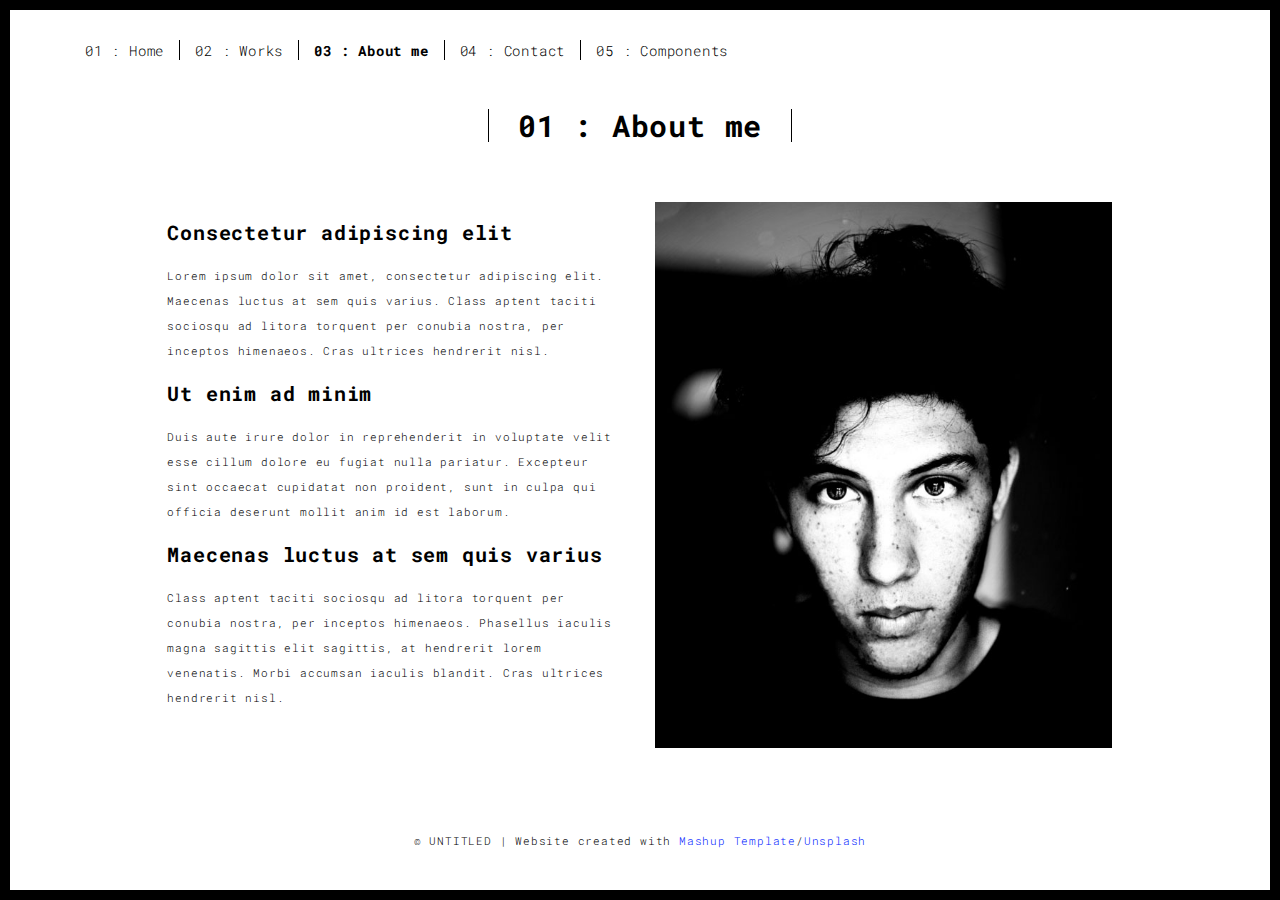
==== about.html @ d4dda50a "Add files via upload" ====
<!DOCTYPE html>
<html lang="en">

<head>
  <meta charset="UTF-8">
  <meta content="IE=edge" http-equiv="X-UA-Compatible">
  <meta content="width=device-width,initial-scale=1" name="viewport">
  <meta content="description" name="description">
  <meta name="google" content="notranslate" />
  <meta content="Mashup templates have been developped by Orson.io team" name="author">

  <!-- Disable tap highlight on IE -->
  <meta name="msapplication-tap-highlight" content="no">
  
  <link rel="apple-touch-icon" sizes="180x180" href="./assets/apple-icon-180x180.png">
  <link href="./assets/favicon.ico" rel="icon">

  <title>Title page</title>  

<link href="./main.3f6952e4.css" rel="stylesheet"></head>

<body class="">
<div id="site-border-left"></div>
<div id="site-border-right"></div>
<div id="site-border-top"></div>
<div id="site-border-bottom"></div>
 <!-- Add your content of header -->
<header>
  <nav class="navbar  navbar-fixed-top navbar-default">
    <div class="container">
        <button type="button" class="navbar-toggle collapsed" data-toggle="collapse" data-target="#navbar-collapse" aria-expanded="false">
          <span class="sr-only">Toggle navigation</span>
          <span class="icon-bar"></span>
          <span class="icon-bar"></span>
          <span class="icon-bar"></span>
        </button>

      <div class="collapse navbar-collapse" id="navbar-collapse">
        <ul class="nav navbar-nav ">
          <li><a href="./index.html" title="">01 : Home</a></li>
          <li><a href="./works.html" title="">02 : Works</a></li>
          <li><a href="./about.html" title="">03 : About me</a></li>
          <li><a href="./contact.html" title="">04 : Contact</a></li>
          <li><a href="./components.html" title="">05 : Components</a></li>
        </ul>


      </div> 
    </div>
  </nav>
</header>

<div class="section-container">
    <div class="container">
      <div class="row">
        <div class="col-xs-12">
          <div class="section-container-spacer text-center">
            <h1 class="h2">01 : About me</h1>
          </div>
          
          <div class="row">
            <div class="col-md-10 col-md-offset-1">
              <div class="row">
                <div class="col-xs-12 col-md-6">
                  <h3>Consectetur adipiscing elit</h3>
                  <p>Lorem ipsum dolor sit amet, consectetur adipiscing elit. Maecenas luctus at sem quis varius. 
                  Class aptent taciti sociosqu ad litora torquent per conubia nostra, per inceptos himenaeos. Cras ultrices hendrerit nisl.</p>
                  <h3>Ut enim ad minim </h3>
                  <p>Duis aute irure dolor in reprehenderit in voluptate velit esse
                  cillum dolore eu fugiat nulla pariatur. Excepteur sint occaecat cupidatat non
                  proident, sunt in culpa qui officia deserunt mollit anim id est laborum. 
                  <h3>Maecenas luctus at sem quis varius</h3>
                  <p>
                  Class aptent taciti sociosqu ad litora torquent per conubia nostra, per inceptos himenaeos. Phasellus iaculis magna sagittis elit sagittis, at hendrerit lorem venenatis. Morbi accumsan iaculis blandit. Cras ultrices hendrerit nisl.</p>
                </div>
                <div class="col-xs-12 col-md-6">
                  <img src="./assets/images/profil.jpg" class="img-responsive" alt="">
                </div>
              </div>
            </div>
          </div>
          
          
       </div>
      </div>
    </div>
  </div>


<footer class="footer-container text-center">
  <div class="container">
    <div class="row">
      <div class="col-xs-12">
        <p>© UNTITLED | Website created with <a href="http://www.mashup-template.com/" title="Create website with free html template">Mashup Template</a>/<a href="https://www.unsplash.com/" title="Beautiful Free Images">Unsplash</a></p>
      </div>
    </div>
  </div>
</footer>

<script>
  document.addEventListener("DOMContentLoaded", function (event) {
     navActivePage();
  });
</script>

<!-- Google Analytics: change UA-XXXXX-X to be your site's ID 

<script>
  (function (i, s, o, g, r, a, m) {
    i['GoogleAnalyticsObject'] = r; i[r] = i[r] || function () {
      (i[r].q = i[r].q || []).push(arguments)
    }, i[r].l = 1 * new Date(); a = s.createElement(o),
      m = s.getElementsByTagName(o)[0]; a.async = 1; a.src = g; m.parentNode.insertBefore(a, m)
  })(window, document, 'script', '//www.google-analytics.com/analytics.js', 'ga');
  ga('create', 'UA-XXXXX-X', 'auto');
  ga('send', 'pageview');
</script>

--> <script type="text/javascript" src="./main.70a66962.js"></script></body>

</html>
---- main.3f6952e4.css ----
@import url(https://fonts.googleapis.com/css?family=Roboto:900|Roboto+Mono:300,400,700);@import url(https://maxcdn.bootstrapcdn.com/font-awesome/4.7.0/css/font-awesome.min.css);/*!
 * Bootstrap v3.3.7 (http://getbootstrap.com)
 * Copyright 2011-2016 Twitter, Inc.
 * Licensed under MIT (https://github.com/twbs/bootstrap/blob/master/LICENSE)
 */
/*! normalize.css v3.0.3 | MIT License | github.com/necolas/normalize.css */html{font-family:sans-serif;-ms-text-size-adjust:100%;-webkit-text-size-adjust:100%}body{margin:0}article,aside,details,figcaption,figure,footer,header,hgroup,main,menu,nav,section,summary{display:block}audio,canvas,progress,video{display:inline-block;vertical-align:baseline}audio:not([controls]){display:none;height:0}[hidden],template{display:none}a{background-color:transparent}a:active,a:hover{outline:0}abbr[title]{border-bottom:1px dotted}b,strong{font-weight:700}dfn{font-style:italic}h1{font-size:2em;margin:.67em 0}mark{background:#ff0;color:#000}small{font-size:80%}sub,sup{font-size:75%;line-height:0;position:relative;vertical-align:baseline}sup{top:-.5em}sub{bottom:-.25em}img{border:0}svg:not(:root){overflow:hidden}figure{margin:1em 40px}hr{box-sizing:content-box;height:0}pre{overflow:auto}code,kbd,pre,samp{font-family:monospace,monospace;font-size:1em}button,input,optgroup,select,textarea{color:inherit;font:inherit;margin:0}button{overflow:visible}button,select{text-transform:none}button,html input[type=button],input[type=reset],input[type=submit]{-webkit-appearance:button;cursor:pointer}button[disabled],html input[disabled]{cursor:default}button::-moz-focus-inner,input::-moz-focus-inner{border:0;padding:0}input{line-height:normal}input[type=checkbox],input[type=radio]{box-sizing:border-box;padding:0}input[type=number]::-webkit-inner-spin-button,input[type=number]::-webkit-outer-spin-button{height:auto}input[type=search]{-webkit-appearance:textfield;box-sizing:content-box}input[type=search]::-webkit-search-cancel-button,input[type=search]::-webkit-search-decoration{-webkit-appearance:none}fieldset{border:1px solid silver;margin:0 2px;padding:.35em .625em .75em}textarea{overflow:auto}optgroup{font-weight:700}table{border-collapse:collapse;border-spacing:0}td,th{padding:0}

/*! Source: https://github.com/h5bp/html5-boilerplate/blob/master/src/css/main.css */@media print{*,:after,:before{background:transparent!important;color:#000!important;box-shadow:none!important;text-shadow:none!important}a,a:visited{text-decoration:underline}a[href]:after{content:" (" attr(href) ")"}abbr[title]:after{content:" (" attr(title) ")"}a[href^="#"]:after,a[href^="javascript:"]:after{content:""}blockquote,pre{border:1px solid #999;page-break-inside:avoid}thead{display:table-header-group}img,tr{page-break-inside:avoid}img{max-width:100%!important}h2,h3,p{orphans:3;widows:3}h2,h3{page-break-after:avoid}.navbar{display:none}.btn>.caret,.dropup>.btn>.caret{border-top-color:#000!important}.label{border:1px solid #000}.table{border-collapse:collapse!important}.table td,.table th{background-color:#fff!important}.table-bordered td,.table-bordered th{border:1px solid #ddd!important}}*,:after,:before{-webkit-box-sizing:border-box;-moz-box-sizing:border-box;box-sizing:border-box}html{font-size:10px;-webkit-tap-highlight-color:transparent}body{font-family:Roboto Mono,Helvetica,Arial,sans-serif;font-size:11px;line-height:1.78;color:#000;background-color:#fff}button,input,select,textarea{font-family:inherit;font-size:inherit;line-height:inherit}a{color:#001aff;text-decoration:none}a:focus,a:hover{color:#0012b3;text-decoration:underline}a:focus{outline:5px auto -webkit-focus-ring-color;outline-offset:-2px}figure{margin:0}img{vertical-align:middle}.img-responsive{display:block;max-width:100%;height:auto}.img-rounded{border-radius:0}.img-thumbnail{padding:4px;line-height:1.78;background-color:#fff;border:1px solid #ddd;border-radius:0;-webkit-transition:all .2s ease-in-out;-o-transition:all .2s ease-in-out;transition:all .2s ease-in-out;display:inline-block;max-width:100%;height:auto}.img-circle{border-radius:50%}hr{margin-top:19px;margin-bottom:19px;border:0;border-top:1px solid #eee}.sr-only{position:absolute;width:1px;height:1px;margin:-1px;padding:0;overflow:hidden;clip:rect(0,0,0,0);border:0}.sr-only-focusable:active,.sr-only-focusable:focus{position:static;width:auto;height:auto;margin:0;overflow:visible;clip:auto}[role=button]{cursor:pointer}.h1,.h2,.h3,.h4,.h5,.h6,h1,h2,h3,h4,h5,h6{font-family:Roboto Mono,Helvetica,Arial,sans-serif;font-weight:700;line-height:1.1;color:#000}.h1 .small,.h1 small,.h2 .small,.h2 small,.h3 .small,.h3 small,.h4 .small,.h4 small,.h5 .small,.h5 small,.h6 .small,.h6 small,h1 .small,h1 small,h2 .small,h2 small,h3 .small,h3 small,h4 .small,h4 small,h5 .small,h5 small,h6 .small,h6 small{font-weight:400;line-height:1;color:#777}.h1,.h2,.h3,h1,h2,h3{margin-top:19px;margin-bottom:9.5px}.h1 .small,.h1 small,.h2 .small,.h2 small,.h3 .small,.h3 small,h1 .small,h1 small,h2 .small,h2 small,h3 .small,h3 small{font-size:65%}.h4,.h5,.h6,h4,h5,h6{margin-top:9.5px;margin-bottom:9.5px}.h4 .small,.h4 small,.h5 .small,.h5 small,.h6 .small,.h6 small,h4 .small,h4 small,h5 .small,h5 small,h6 .small,h6 small{font-size:75%}.h1,h1{font-size:70px}.h2,h2{font-size:30px}.h3,h3{font-size:20px}.h4,.h5,h4,h5{font-size:11px}.h6,h6{font-size:10px}p{margin:0 0 9.5px}.lead{margin-bottom:19px;font-size:12px;font-weight:300;line-height:1.4}@media (min-width:768px){.lead{font-size:16.5px}}.small,small{font-size:90%}.mark,mark{background-color:#fcf8e3;padding:.2em}.text-left{text-align:left}.text-right{text-align:right}.text-center{text-align:center}.text-justify{text-align:justify}.text-nowrap{white-space:nowrap}.text-lowercase{text-transform:lowercase}.initialism,.text-uppercase{text-transform:uppercase}.text-capitalize{text-transform:capitalize}.text-muted{color:#777}.text-primary{color:#001aff}a.text-primary:focus,a.text-primary:hover{color:#0015cc}.text-success{color:#fff}a.text-success:focus,a.text-success:hover{color:#e6e6e6}.text-info{color:#31708f}a.text-info:focus,a.text-info:hover{color:#245269}.text-warning{color:#8a6d3b}a.text-warning:focus,a.text-warning:hover{color:#66512c}.text-danger{color:#fff}a.text-danger:focus,a.text-danger:hover{color:#e6e6e6}.bg-primary{color:#fff;background-color:#001aff}a.bg-primary:focus,a.bg-primary:hover{background-color:#0015cc}.bg-success,a.bg-success:focus,a.bg-success:hover{background-color:#000}.bg-info{background-color:#d9edf7}a.bg-info:focus,a.bg-info:hover{background-color:#afd9ee}.bg-warning{background-color:#fcf8e3}a.bg-warning:focus,a.bg-warning:hover{background-color:#f7ecb5}.bg-danger{background-color:red}a.bg-danger:focus,a.bg-danger:hover{background-color:#c00}.page-header{padding-bottom:8.5px;margin:38px 0 19px;border-bottom:1px solid #eee}ol,ul{margin-top:0;margin-bottom:9.5px}ol ol,ol ul,ul ol,ul ul{margin-bottom:0}.list-inline,.list-unstyled{padding-left:0;list-style:none}.list-inline{margin-left:-5px}.list-inline>li{display:inline-block;padding-left:5px;padding-right:5px}dl{margin-top:0;margin-bottom:19px}dd,dt{line-height:1.78}dt{font-weight:700}dd{margin-left:0}.dl-horizontal dd:after,.dl-horizontal dd:before{content:" ";display:table}.dl-horizontal dd:after{clear:both}@media (min-width:768px){.dl-horizontal dt{float:left;width:160px;clear:left;text-align:right;overflow:hidden;text-overflow:ellipsis;white-space:nowrap}.dl-horizontal dd{margin-left:180px}}abbr[data-original-title],abbr[title]{cursor:help;border-bottom:1px dotted #777}.initialism{font-size:90%}blockquote{padding:9.5px 19px;margin:0 0 19px;font-size:13.75px;border-left:5px solid #eee}blockquote ol:last-child,blockquote p:last-child,blockquote ul:last-child{margin-bottom:0}blockquote .small,blockquote footer,blockquote small{display:block;font-size:80%;line-height:1.78;color:#777}blockquote .small:before,blockquote footer:before,blockquote small:before{content:"\2014   \A0"}.blockquote-reverse,blockquote.pull-right{padding-right:15px;padding-left:0;border-right:5px solid #eee;border-left:0;text-align:right}.blockquote-reverse .small:before,.blockquote-reverse footer:before,.blockquote-reverse small:before,blockquote.pull-right .small:before,blockquote.pull-right footer:before,blockquote.pull-right small:before{content:""}.blockquote-reverse .small:after,.blockquote-reverse footer:after,.blockquote-reverse small:after,blockquote.pull-right .small:after,blockquote.pull-right footer:after,blockquote.pull-right small:after{content:"\A0   \2014"}address{margin-bottom:19px;font-style:normal;line-height:1.78}code,kbd,pre,samp{font-family:Menlo,Monaco,Consolas,Courier New,monospace}code{color:#c7254e;background-color:#f9f2f4}code,kbd{padding:2px 4px;font-size:90%;border-radius:0}kbd{color:#fff;background-color:#333;box-shadow:inset 0 -1px 0 rgba(0,0,0,.25)}kbd kbd{padding:0;font-size:100%;font-weight:700;box-shadow:none}pre{display:block;padding:9px;margin:0 0 9.5px;font-size:10px;line-height:1.78;word-break:break-all;word-wrap:break-word;color:#333;background-color:#f5f5f5;border:1px solid #ccc;border-radius:0}pre code{padding:0;font-size:inherit;color:inherit;white-space:pre-wrap;background-color:transparent;border-radius:0}.pre-scrollable{max-height:340px;overflow-y:scroll}.container{margin-right:auto;margin-left:auto;padding-left:15px;padding-right:15px}.container:after,.container:before{content:" ";display:table}.container:after{clear:both}@media (min-width:768px){.container{width:750px}}@media (min-width:992px){.container{width:970px}}@media (min-width:1200px){.container{width:1170px}}.container-fluid{margin-right:auto;margin-left:auto;padding-left:15px;padding-right:15px}.container-fluid:after,.container-fluid:before{content:" ";display:table}.container-fluid:after{clear:both}.row{margin-left:-15px;margin-right:-15px}.row:after,.row:before{content:" ";display:table}.row:after{clear:both}.col-lg-1,.col-lg-2,.col-lg-3,.col-lg-4,.col-lg-5,.col-lg-6,.col-lg-7,.col-lg-8,.col-lg-9,.col-lg-10,.col-lg-11,.col-lg-12,.col-md-1,.col-md-2,.col-md-3,.col-md-4,.col-md-5,.col-md-6,.col-md-7,.col-md-8,.col-md-9,.col-md-10,.col-md-11,.col-md-12,.col-sm-1,.col-sm-2,.col-sm-3,.col-sm-4,.col-sm-5,.col-sm-6,.col-sm-7,.col-sm-8,.col-sm-9,.col-sm-10,.col-sm-11,.col-sm-12,.col-xs-1,.col-xs-2,.col-xs-3,.col-xs-4,.col-xs-5,.col-xs-6,.col-xs-7,.col-xs-8,.col-xs-9,.col-xs-10,.col-xs-11,.col-xs-12{position:relative;min-height:1px;padding-left:15px;padding-right:15px}.col-xs-1,.col-xs-2,.col-xs-3,.col-xs-4,.col-xs-5,.col-xs-6,.col-xs-7,.col-xs-8,.col-xs-9,.col-xs-10,.col-xs-11,.col-xs-12{float:left}.col-xs-1{width:8.33333%}.col-xs-2{width:16.66667%}.col-xs-3{width:25%}.col-xs-4{width:33.33333%}.col-xs-5{width:41.66667%}.col-xs-6{width:50%}.col-xs-7{width:58.33333%}.col-xs-8{width:66.66667%}.col-xs-9{width:75%}.col-xs-10{width:83.33333%}.col-xs-11{width:91.66667%}.col-xs-12{width:100%}.col-xs-pull-0{right:auto}.col-xs-pull-1{right:8.33333%}.col-xs-pull-2{right:16.66667%}.col-xs-pull-3{right:25%}.col-xs-pull-4{right:33.33333%}.col-xs-pull-5{right:41.66667%}.col-xs-pull-6{right:50%}.col-xs-pull-7{right:58.33333%}.col-xs-pull-8{right:66.66667%}.col-xs-pull-9{right:75%}.col-xs-pull-10{right:83.33333%}.col-xs-pull-11{right:91.66667%}.col-xs-pull-12{right:100%}.col-xs-push-0{left:auto}.col-xs-push-1{left:8.33333%}.col-xs-push-2{left:16.66667%}.col-xs-push-3{left:25%}.col-xs-push-4{left:33.33333%}.col-xs-push-5{left:41.66667%}.col-xs-push-6{left:50%}.col-xs-push-7{left:58.33333%}.col-xs-push-8{left:66.66667%}.col-xs-push-9{left:75%}.col-xs-push-10{left:83.33333%}.col-xs-push-11{left:91.66667%}.col-xs-push-12{left:100%}.col-xs-offset-0{margin-left:0}.col-xs-offset-1{margin-left:8.33333%}.col-xs-offset-2{margin-left:16.66667%}.col-xs-offset-3{margin-left:25%}.col-xs-offset-4{margin-left:33.33333%}.col-xs-offset-5{margin-left:41.66667%}.col-xs-offset-6{margin-left:50%}.col-xs-offset-7{margin-left:58.33333%}.col-xs-offset-8{margin-left:66.66667%}.col-xs-offset-9{margin-left:75%}.col-xs-offset-10{margin-left:83.33333%}.col-xs-offset-11{margin-left:91.66667%}.col-xs-offset-12{margin-left:100%}@media (min-width:768px){.col-sm-1,.col-sm-2,.col-sm-3,.col-sm-4,.col-sm-5,.col-sm-6,.col-sm-7,.col-sm-8,.col-sm-9,.col-sm-10,.col-sm-11,.col-sm-12{float:left}.col-sm-1{width:8.33333%}.col-sm-2{width:16.66667%}.col-sm-3{width:25%}.col-sm-4{width:33.33333%}.col-sm-5{width:41.66667%}.col-sm-6{width:50%}.col-sm-7{width:58.33333%}.col-sm-8{width:66.66667%}.col-sm-9{width:75%}.col-sm-10{width:83.33333%}.col-sm-11{width:91.66667%}.col-sm-12{width:100%}.col-sm-pull-0{right:auto}.col-sm-pull-1{right:8.33333%}.col-sm-pull-2{right:16.66667%}.col-sm-pull-3{right:25%}.col-sm-pull-4{right:33.33333%}.col-sm-pull-5{right:41.66667%}.col-sm-pull-6{right:50%}.col-sm-pull-7{right:58.33333%}.col-sm-pull-8{right:66.66667%}.col-sm-pull-9{right:75%}.col-sm-pull-10{right:83.33333%}.col-sm-pull-11{right:91.66667%}.col-sm-pull-12{right:100%}.col-sm-push-0{left:auto}.col-sm-push-1{left:8.33333%}.col-sm-push-2{left:16.66667%}.col-sm-push-3{left:25%}.col-sm-push-4{left:33.33333%}.col-sm-push-5{left:41.66667%}.col-sm-push-6{left:50%}.col-sm-push-7{left:58.33333%}.col-sm-push-8{left:66.66667%}.col-sm-push-9{left:75%}.col-sm-push-10{left:83.33333%}.col-sm-push-11{left:91.66667%}.col-sm-push-12{left:100%}.col-sm-offset-0{margin-left:0}.col-sm-offset-1{margin-left:8.33333%}.col-sm-offset-2{margin-left:16.66667%}.col-sm-offset-3{margin-left:25%}.col-sm-offset-4{margin-left:33.33333%}.col-sm-offset-5{margin-left:41.66667%}.col-sm-offset-6{margin-left:50%}.col-sm-offset-7{margin-left:58.33333%}.col-sm-offset-8{margin-left:66.66667%}.col-sm-offset-9{margin-left:75%}.col-sm-offset-10{margin-left:83.33333%}.col-sm-offset-11{margin-left:91.66667%}.col-sm-offset-12{margin-left:100%}}@media (min-width:992px){.col-md-1,.col-md-2,.col-md-3,.col-md-4,.col-md-5,.col-md-6,.col-md-7,.col-md-8,.col-md-9,.col-md-10,.col-md-11,.col-md-12{float:left}.col-md-1{width:8.33333%}.col-md-2{width:16.66667%}.col-md-3{width:25%}.col-md-4{width:33.33333%}.col-md-5{width:41.66667%}.col-md-6{width:50%}.col-md-7{width:58.33333%}.col-md-8{width:66.66667%}.col-md-9{width:75%}.col-md-10{width:83.33333%}.col-md-11{width:91.66667%}.col-md-12{width:100%}.col-md-pull-0{right:auto}.col-md-pull-1{right:8.33333%}.col-md-pull-2{right:16.66667%}.col-md-pull-3{right:25%}.col-md-pull-4{right:33.33333%}.col-md-pull-5{right:41.66667%}.col-md-pull-6{right:50%}.col-md-pull-7{right:58.33333%}.col-md-pull-8{right:66.66667%}.col-md-pull-9{right:75%}.col-md-pull-10{right:83.33333%}.col-md-pull-11{right:91.66667%}.col-md-pull-12{right:100%}.col-md-push-0{left:auto}.col-md-push-1{left:8.33333%}.col-md-push-2{left:16.66667%}.col-md-push-3{left:25%}.col-md-push-4{left:33.33333%}.col-md-push-5{left:41.66667%}.col-md-push-6{left:50%}.col-md-push-7{left:58.33333%}.col-md-push-8{left:66.66667%}.col-md-push-9{left:75%}.col-md-push-10{left:83.33333%}.col-md-push-11{left:91.66667%}.col-md-push-12{left:100%}.col-md-offset-0{margin-left:0}.col-md-offset-1{margin-left:8.33333%}.col-md-offset-2{margin-left:16.66667%}.col-md-offset-3{margin-left:25%}.col-md-offset-4{margin-left:33.33333%}.col-md-offset-5{margin-left:41.66667%}.col-md-offset-6{margin-left:50%}.col-md-offset-7{margin-left:58.33333%}.col-md-offset-8{margin-left:66.66667%}.col-md-offset-9{margin-left:75%}.col-md-offset-10{margin-left:83.33333%}.col-md-offset-11{margin-left:91.66667%}.col-md-offset-12{margin-left:100%}}@media (min-width:1200px){.col-lg-1,.col-lg-2,.col-lg-3,.col-lg-4,.col-lg-5,.col-lg-6,.col-lg-7,.col-lg-8,.col-lg-9,.col-lg-10,.col-lg-11,.col-lg-12{float:left}.col-lg-1{width:8.33333%}.col-lg-2{width:16.66667%}.col-lg-3{width:25%}.col-lg-4{width:33.33333%}.col-lg-5{width:41.66667%}.col-lg-6{width:50%}.col-lg-7{width:58.33333%}.col-lg-8{width:66.66667%}.col-lg-9{width:75%}.col-lg-10{width:83.33333%}.col-lg-11{width:91.66667%}.col-lg-12{width:100%}.col-lg-pull-0{right:auto}.col-lg-pull-1{right:8.33333%}.col-lg-pull-2{right:16.66667%}.col-lg-pull-3{right:25%}.col-lg-pull-4{right:33.33333%}.col-lg-pull-5{right:41.66667%}.col-lg-pull-6{right:50%}.col-lg-pull-7{right:58.33333%}.col-lg-pull-8{right:66.66667%}.col-lg-pull-9{right:75%}.col-lg-pull-10{right:83.33333%}.col-lg-pull-11{right:91.66667%}.col-lg-pull-12{right:100%}.col-lg-push-0{left:auto}.col-lg-push-1{left:8.33333%}.col-lg-push-2{left:16.66667%}.col-lg-push-3{left:25%}.col-lg-push-4{left:33.33333%}.col-lg-push-5{left:41.66667%}.col-lg-push-6{left:50%}.col-lg-push-7{left:58.33333%}.col-lg-push-8{left:66.66667%}.col-lg-push-9{left:75%}.col-lg-push-10{left:83.33333%}.col-lg-push-11{left:91.66667%}.col-lg-push-12{left:100%}.col-lg-offset-0{margin-left:0}.col-lg-offset-1{margin-left:8.33333%}.col-lg-offset-2{margin-left:16.66667%}.col-lg-offset-3{margin-left:25%}.col-lg-offset-4{margin-left:33.33333%}.col-lg-offset-5{margin-left:41.66667%}.col-lg-offset-6{margin-left:50%}.col-lg-offset-7{margin-left:58.33333%}.col-lg-offset-8{margin-left:66.66667%}.col-lg-offset-9{margin-left:75%}.col-lg-offset-10{margin-left:83.33333%}.col-lg-offset-11{margin-left:91.66667%}.col-lg-offset-12{margin-left:100%}}table{background-color:transparent}caption{padding-top:8px;padding-bottom:8px;color:#777}caption,th{text-align:left}.table{width:100%;max-width:100%;margin-bottom:19px}.table>tbody>tr>td,.table>tbody>tr>th,.table>tfoot>tr>td,.table>tfoot>tr>th,.table>thead>tr>td,.table>thead>tr>th{padding:8px;line-height:1.78;vertical-align:top;border-top:1px solid #ddd}.table>thead>tr>th{vertical-align:bottom;border-bottom:2px solid #ddd}.table>caption+thead>tr:first-child>td,.table>caption+thead>tr:first-child>th,.table>colgroup+thead>tr:first-child>td,.table>colgroup+thead>tr:first-child>th,.table>thead:first-child>tr:first-child>td,.table>thead:first-child>tr:first-child>th{border-top:0}.table>tbody+tbody{border-top:2px solid #ddd}.table .table{background-color:#fff}.table-condensed>tbody>tr>td,.table-condensed>tbody>tr>th,.table-condensed>tfoot>tr>td,.table-condensed>tfoot>tr>th,.table-condensed>thead>tr>td,.table-condensed>thead>tr>th{padding:5px}.table-bordered,.table-bordered>tbody>tr>td,.table-bordered>tbody>tr>th,.table-bordered>tfoot>tr>td,.table-bordered>tfoot>tr>th,.table-bordered>thead>tr>td,.table-bordered>thead>tr>th{border:1px solid #ddd}.table-bordered>thead>tr>td,.table-bordered>thead>tr>th{border-bottom-width:2px}.table-striped>tbody>tr:nth-of-type(odd){background-color:#f9f9f9}.table-hover>tbody>tr:hover{background-color:#f5f5f5}table col[class*=col-]{position:static;float:none;display:table-column}table td[class*=col-],table th[class*=col-]{position:static;float:none;display:table-cell}.table>tbody>tr.active>td,.table>tbody>tr.active>th,.table>tbody>tr>td.active,.table>tbody>tr>th.active,.table>tfoot>tr.active>td,.table>tfoot>tr.active>th,.table>tfoot>tr>td.active,.table>tfoot>tr>th.active,.table>thead>tr.active>td,.table>thead>tr.active>th,.table>thead>tr>td.active,.table>thead>tr>th.active{background-color:#f5f5f5}.table-hover>tbody>tr.active:hover>td,.table-hover>tbody>tr.active:hover>th,.table-hover>tbody>tr:hover>.active,.table-hover>tbody>tr>td.active:hover,.table-hover>tbody>tr>th.active:hover{background-color:#e8e8e8}.table-hover>tbody>tr.success:hover>td,.table-hover>tbody>tr.success:hover>th,.table-hover>tbody>tr:hover>.success,.table-hover>tbody>tr>td.success:hover,.table-hover>tbody>tr>th.success:hover,.table>tbody>tr.success>td,.table>tbody>tr.success>th,.table>tbody>tr>td.success,.table>tbody>tr>th.success,.table>tfoot>tr.success>td,.table>tfoot>tr.success>th,.table>tfoot>tr>td.success,.table>tfoot>tr>th.success,.table>thead>tr.success>td,.table>thead>tr.success>th,.table>thead>tr>td.success,.table>thead>tr>th.success{background-color:#000}.table>tbody>tr.info>td,.table>tbody>tr.info>th,.table>tbody>tr>td.info,.table>tbody>tr>th.info,.table>tfoot>tr.info>td,.table>tfoot>tr.info>th,.table>tfoot>tr>td.info,.table>tfoot>tr>th.info,.table>thead>tr.info>td,.table>thead>tr.info>th,.table>thead>tr>td.info,.table>thead>tr>th.info{background-color:#d9edf7}.table-hover>tbody>tr.info:hover>td,.table-hover>tbody>tr.info:hover>th,.table-hover>tbody>tr:hover>.info,.table-hover>tbody>tr>td.info:hover,.table-hover>tbody>tr>th.info:hover{background-color:#c4e3f3}.table>tbody>tr.warning>td,.table>tbody>tr.warning>th,.table>tbody>tr>td.warning,.table>tbody>tr>th.warning,.table>tfoot>tr.warning>td,.table>tfoot>tr.warning>th,.table>tfoot>tr>td.warning,.table>tfoot>tr>th.warning,.table>thead>tr.warning>td,.table>thead>tr.warning>th,.table>thead>tr>td.warning,.table>thead>tr>th.warning{background-color:#fcf8e3}.table-hover>tbody>tr.warning:hover>td,.table-hover>tbody>tr.warning:hover>th,.table-hover>tbody>tr:hover>.warning,.table-hover>tbody>tr>td.warning:hover,.table-hover>tbody>tr>th.warning:hover{background-color:#faf2cc}.table>tbody>tr.danger>td,.table>tbody>tr.danger>th,.table>tbody>tr>td.danger,.table>tbody>tr>th.danger,.table>tfoot>tr.danger>td,.table>tfoot>tr.danger>th,.table>tfoot>tr>td.danger,.table>tfoot>tr>th.danger,.table>thead>tr.danger>td,.table>thead>tr.danger>th,.table>thead>tr>td.danger,.table>thead>tr>th.danger{background-color:red}.table-hover>tbody>tr.danger:hover>td,.table-hover>tbody>tr.danger:hover>th,.table-hover>tbody>tr:hover>.danger,.table-hover>tbody>tr>td.danger:hover,.table-hover>tbody>tr>th.danger:hover{background-color:#e60000}.table-responsive{overflow-x:auto;min-height:.01%}@media screen and (max-width:767px){.table-responsive{width:100%;margin-bottom:14.25px;overflow-y:hidden;-ms-overflow-style:-ms-autohiding-scrollbar;border:1px solid #ddd}.table-responsive>.table{margin-bottom:0}.table-responsive>.table>tbody>tr>td,.table-responsive>.table>tbody>tr>th,.table-responsive>.table>tfoot>tr>td,.table-responsive>.table>tfoot>tr>th,.table-responsive>.table>thead>tr>td,.table-responsive>.table>thead>tr>th{white-space:nowrap}.table-responsive>.table-bordered{border:0}.table-responsive>.table-bordered>tbody>tr>td:first-child,.table-responsive>.table-bordered>tbody>tr>th:first-child,.table-responsive>.table-bordered>tfoot>tr>td:first-child,.table-responsive>.table-bordered>tfoot>tr>th:first-child,.table-responsive>.table-bordered>thead>tr>td:first-child,.table-responsive>.table-bordered>thead>tr>th:first-child{border-left:0}.table-responsive>.table-bordered>tbody>tr>td:last-child,.table-responsive>.table-bordered>tbody>tr>th:last-child,.table-responsive>.table-bordered>tfoot>tr>td:last-child,.table-responsive>.table-bordered>tfoot>tr>th:last-child,.table-responsive>.table-bordered>thead>tr>td:last-child,.table-responsive>.table-bordered>thead>tr>th:last-child{border-right:0}.table-responsive>.table-bordered>tbody>tr:last-child>td,.table-responsive>.table-bordered>tbody>tr:last-child>th,.table-responsive>.table-bordered>tfoot>tr:last-child>td,.table-responsive>.table-bordered>tfoot>tr:last-child>th{border-bottom:0}}fieldset{margin:0;min-width:0}fieldset,legend{padding:0;border:0}legend{display:block;width:100%;margin-bottom:19px;font-size:16.5px;line-height:inherit;color:#333;border-bottom:1px solid #e5e5e5}label{display:inline-block;max-width:100%;margin-bottom:5px;font-weight:700}input[type=search]{-webkit-box-sizing:border-box;-moz-box-sizing:border-box;box-sizing:border-box}input[type=checkbox],input[type=radio]{margin:4px 0 0;margin-top:1px\9;line-height:normal}input[type=file]{display:block}input[type=range]{display:block;width:100%}select[multiple],select[size]{height:auto}input[type=checkbox]:focus,input[type=file]:focus,input[type=radio]:focus{outline:5px auto -webkit-focus-ring-color;outline-offset:-2px}output{padding-top:9px}.form-control,output{display:block;font-size:11px;line-height:1.78;color:#555}.form-control{width:100%;height:40px;padding:8px 14px;background-color:#fff;background-image:none;border:1px solid #000;border-radius:0;-webkit-box-shadow:inset 0 1px 1px rgba(0,0,0,.075);box-shadow:inset 0 1px 1px rgba(0,0,0,.075);-webkit-transition:border-color .15s ease-in-out,box-shadow .15s ease-in-out;-o-transition:border-color ease-in-out .15s,box-shadow ease-in-out .15s;transition:border-color .15s ease-in-out,box-shadow .15s ease-in-out}.form-control:focus{border-color:#66afe9;-webkit-box-shadow:inset 0 1px 1px rgba(0,0,0,.075),0 0 8px rgba(102,175,233,.6);box-shadow:inset 0 1px 1px rgba(0,0,0,.075),0 0 8px rgba(102,175,233,.6)}.form-control::-moz-placeholder{color:#999;opacity:1}.form-control:-ms-input-placeholder{color:#999}.form-control::-webkit-input-placeholder{color:#999}.form-control::-ms-expand{border:0;background-color:transparent}.form-control[disabled],.form-control[readonly],fieldset[disabled] .form-control{background-color:#eee;opacity:1}.form-control[disabled],fieldset[disabled] .form-control{cursor:not-allowed}textarea.form-control{height:auto}input[type=search]{-webkit-appearance:none}@media screen and (-webkit-min-device-pixel-ratio:0){input[type=date].form-control,input[type=datetime-local].form-control,input[type=month].form-control,input[type=time].form-control{line-height:40px}.input-group-sm>.input-group-btn>input[type=date].btn,.input-group-sm>.input-group-btn>input[type=datetime-local].btn,.input-group-sm>.input-group-btn>input[type=month].btn,.input-group-sm>.input-group-btn>input[type=time].btn,.input-group-sm>input[type=date].form-control,.input-group-sm>input[type=date].input-group-addon,.input-group-sm>input[type=datetime-local].form-control,.input-group-sm>input[type=datetime-local].input-group-addon,.input-group-sm>input[type=month].form-control,.input-group-sm>input[type=month].input-group-addon,.input-group-sm>input[type=time].form-control,.input-group-sm>input[type=time].input-group-addon,.input-group-sm input[type=date],.input-group-sm input[type=datetime-local],.input-group-sm input[type=month],.input-group-sm input[type=time],input[type=date].input-sm,input[type=datetime-local].input-sm,input[type=month].input-sm,input[type=time].input-sm{line-height:27px}.input-group-lg>.input-group-btn>input[type=date].btn,.input-group-lg>.input-group-btn>input[type=datetime-local].btn,.input-group-lg>.input-group-btn>input[type=month].btn,.input-group-lg>.input-group-btn>input[type=time].btn,.input-group-lg>input[type=date].form-control,.input-group-lg>input[type=date].input-group-addon,.input-group-lg>input[type=datetime-local].form-control,.input-group-lg>input[type=datetime-local].input-group-addon,.input-group-lg>input[type=month].form-control,.input-group-lg>input[type=month].input-group-addon,.input-group-lg>input[type=time].form-control,.input-group-lg>input[type=time].input-group-addon,.input-group-lg input[type=date],.input-group-lg input[type=datetime-local],.input-group-lg input[type=month],.input-group-lg input[type=time],input[type=date].input-lg,input[type=datetime-local].input-lg,input[type=month].input-lg,input[type=time].input-lg{line-height:41px}}.form-group{margin-bottom:15px}.checkbox,.radio{position:relative;display:block;margin-top:10px;margin-bottom:10px}.checkbox label,.radio label{min-height:19px;padding-left:20px;margin-bottom:0;font-weight:400;cursor:pointer}.checkbox-inline input[type=checkbox],.checkbox input[type=checkbox],.radio-inline input[type=radio],.radio input[type=radio]{position:absolute;margin-left:-20px;margin-top:4px\9}.checkbox+.checkbox,.radio+.radio{margin-top:-5px}.checkbox-inline,.radio-inline{position:relative;display:inline-block;padding-left:20px;margin-bottom:0;vertical-align:middle;font-weight:400;cursor:pointer}.checkbox-inline+.checkbox-inline,.radio-inline+.radio-inline{margin-top:0;margin-left:10px}.checkbox-inline.disabled,.checkbox.disabled label,.radio-inline.disabled,.radio.disabled label,fieldset[disabled] .checkbox-inline,fieldset[disabled] .checkbox label,fieldset[disabled] .radio-inline,fieldset[disabled] .radio label,fieldset[disabled] input[type=checkbox],fieldset[disabled] input[type=radio],input[type=checkbox].disabled,input[type=checkbox][disabled],input[type=radio].disabled,input[type=radio][disabled]{cursor:not-allowed}.form-control-static{padding-top:9px;padding-bottom:9px;margin-bottom:0;min-height:30px}.form-control-static.input-lg,.form-control-static.input-sm,.input-group-lg>.form-control-static.form-control,.input-group-lg>.form-control-static.input-group-addon,.input-group-lg>.input-group-btn>.form-control-static.btn,.input-group-sm>.form-control-static.form-control,.input-group-sm>.form-control-static.input-group-addon,.input-group-sm>.input-group-btn>.form-control-static.btn{padding-left:0;padding-right:0}.input-group-sm>.form-control,.input-group-sm>.input-group-addon,.input-group-sm>.input-group-btn>.btn,.input-sm{height:27px;padding:5px 10px;font-size:10px;line-height:1.5;border-radius:0}.input-group-sm>.input-group-btn>select.btn,.input-group-sm>select.form-control,.input-group-sm>select.input-group-addon,select.input-sm{height:27px;line-height:27px}.input-group-sm>.input-group-btn>select[multiple].btn,.input-group-sm>.input-group-btn>textarea.btn,.input-group-sm>select[multiple].form-control,.input-group-sm>select[multiple].input-group-addon,.input-group-sm>textarea.form-control,.input-group-sm>textarea.input-group-addon,select[multiple].input-sm,textarea.input-sm{height:auto}.form-group-sm .form-control{height:27px;padding:5px 10px;font-size:10px;line-height:1.5;border-radius:0}.form-group-sm select.form-control{height:27px;line-height:27px}.form-group-sm select[multiple].form-control,.form-group-sm textarea.form-control{height:auto}.form-group-sm .form-control-static{height:27px;min-height:29px;padding:6px 10px;font-size:10px;line-height:1.5}.input-group-lg>.form-control,.input-group-lg>.input-group-addon,.input-group-lg>.input-group-btn>.btn,.input-lg{height:41px;padding:10px 16px;font-size:14px;line-height:1.33333;border-radius:0}.input-group-lg>.input-group-btn>select.btn,.input-group-lg>select.form-control,.input-group-lg>select.input-group-addon,select.input-lg{height:41px;line-height:41px}.input-group-lg>.input-group-btn>select[multiple].btn,.input-group-lg>.input-group-btn>textarea.btn,.input-group-lg>select[multiple].form-control,.input-group-lg>select[multiple].input-group-addon,.input-group-lg>textarea.form-control,.input-group-lg>textarea.input-group-addon,select[multiple].input-lg,textarea.input-lg{height:auto}.form-group-lg .form-control{height:41px;padding:10px 16px;font-size:14px;line-height:1.33333;border-radius:0}.form-group-lg select.form-control{height:41px;line-height:41px}.form-group-lg select[multiple].form-control,.form-group-lg textarea.form-control{height:auto}.form-group-lg .form-control-static{height:41px;min-height:33px;padding:11px 16px;font-size:14px;line-height:1.33333}.has-feedback{position:relative}.has-feedback .form-control{padding-right:50px}.form-control-feedback{position:absolute;top:0;right:0;z-index:2;display:block;width:40px;height:40px;line-height:40px;text-align:center;pointer-events:none}.form-group-lg .form-control+.form-control-feedback,.input-group-lg+.form-control-feedback,.input-group-lg>.form-control+.form-control-feedback,.input-group-lg>.input-group-addon+.form-control-feedback,.input-group-lg>.input-group-btn>.btn+.form-control-feedback,.input-lg+.form-control-feedback{width:41px;height:41px;line-height:41px}.form-group-sm .form-control+.form-control-feedback,.input-group-sm+.form-control-feedback,.input-group-sm>.form-control+.form-control-feedback,.input-group-sm>.input-group-addon+.form-control-feedback,.input-group-sm>.input-group-btn>.btn+.form-control-feedback,.input-sm+.form-control-feedback{width:27px;height:27px;line-height:27px}.has-success .checkbox,.has-success .checkbox-inline,.has-success.checkbox-inline label,.has-success.checkbox label,.has-success .control-label,.has-success .help-block,.has-success .radio,.has-success .radio-inline,.has-success.radio-inline label,.has-success.radio label{color:#fff}.has-success .form-control{border-color:#fff;-webkit-box-shadow:inset 0 1px 1px rgba(0,0,0,.075);box-shadow:inset 0 1px 1px rgba(0,0,0,.075)}.has-success .form-control:focus{border-color:#e6e6e6;-webkit-box-shadow:inset 0 1px 1px rgba(0,0,0,.075),0 0 6px #fff;box-shadow:inset 0 1px 1px rgba(0,0,0,.075),0 0 6px #fff}.has-success .input-group-addon{color:#fff;border-color:#fff;background-color:#000}.has-success .form-control-feedback{color:#fff}.has-warning .checkbox,.has-warning .checkbox-inline,.has-warning.checkbox-inline label,.has-warning.checkbox label,.has-warning .control-label,.has-warning .help-block,.has-warning .radio,.has-warning .radio-inline,.has-warning.radio-inline label,.has-warning.radio label{color:#8a6d3b}.has-warning .form-control{border-color:#8a6d3b;-webkit-box-shadow:inset 0 1px 1px rgba(0,0,0,.075);box-shadow:inset 0 1px 1px rgba(0,0,0,.075)}.has-warning .form-control:focus{border-color:#66512c;-webkit-box-shadow:inset 0 1px 1px rgba(0,0,0,.075),0 0 6px #c0a16b;box-shadow:inset 0 1px 1px rgba(0,0,0,.075),0 0 6px #c0a16b}.has-warning .input-group-addon{color:#8a6d3b;border-color:#8a6d3b;background-color:#fcf8e3}.has-warning .form-control-feedback{color:#8a6d3b}.has-error .checkbox,.has-error .checkbox-inline,.has-error.checkbox-inline label,.has-error.checkbox label,.has-error .control-label,.has-error .help-block,.has-error .radio,.has-error .radio-inline,.has-error.radio-inline label,.has-error.radio label{color:#fff}.has-error .form-control{border-color:#fff;-webkit-box-shadow:inset 0 1px 1px rgba(0,0,0,.075);box-shadow:inset 0 1px 1px rgba(0,0,0,.075)}.has-error .form-control:focus{border-color:#e6e6e6;-webkit-box-shadow:inset 0 1px 1px rgba(0,0,0,.075),0 0 6px #fff;box-shadow:inset 0 1px 1px rgba(0,0,0,.075),0 0 6px #fff}.has-error .input-group-addon{color:#fff;border-color:#fff;background-color:red}.has-error .form-control-feedback{color:#fff}.has-feedback label~.form-control-feedback{top:24px}.has-feedback label.sr-only~.form-control-feedback{top:0}.help-block{display:block;margin-top:5px;margin-bottom:10px;color:#404040}@media (min-width:768px){.form-inline .form-group{display:inline-block;margin-bottom:0;vertical-align:middle}.form-inline .form-control{display:inline-block;width:auto;vertical-align:middle}.form-inline .form-control-static{display:inline-block}.form-inline .input-group{display:inline-table;vertical-align:middle}.form-inline .input-group .form-control,.form-inline .input-group .input-group-addon,.form-inline .input-group .input-group-btn{width:auto}.form-inline .input-group>.form-control{width:100%}.form-inline .control-label{margin-bottom:0;vertical-align:middle}.form-inline .checkbox,.form-inline .radio{display:inline-block;margin-top:0;margin-bottom:0;vertical-align:middle}.form-inline .checkbox label,.form-inline .radio label{padding-left:0}.form-inline .checkbox input[type=checkbox],.form-inline .radio input[type=radio]{position:relative;margin-left:0}.form-inline .has-feedback .form-control-feedback{top:0}}.form-horizontal .checkbox,.form-horizontal .checkbox-inline,.form-horizontal .radio,.form-horizontal .radio-inline{margin-top:0;margin-bottom:0;padding-top:9px}.form-horizontal .checkbox,.form-horizontal .radio{min-height:28px}.form-horizontal .form-group{margin-left:-15px;margin-right:-15px}.form-horizontal .form-group:after,.form-horizontal .form-group:before{content:" ";display:table}.form-horizontal .form-group:after{clear:both}@media (min-width:768px){.form-horizontal .control-label{text-align:right;margin-bottom:0;padding-top:9px}}.form-horizontal .has-feedback .form-control-feedback{right:15px}@media (min-width:768px){.form-horizontal .form-group-lg .control-label{padding-top:11px;font-size:14px}}@media (min-width:768px){.form-horizontal .form-group-sm .control-label{padding-top:6px;font-size:10px}}.btn{display:inline-block;margin-bottom:0;font-weight:400;text-align:center;vertical-align:middle;touch-action:manipulation;cursor:pointer;background-image:none;border:1px solid transparent;white-space:nowrap;padding:8px 14px;font-size:11px;line-height:1.78;border-radius:0;-webkit-user-select:none;-moz-user-select:none;-ms-user-select:none;user-select:none}.btn.active.focus,.btn.active:focus,.btn.focus,.btn:active.focus,.btn:active:focus,.btn:focus{outline:5px auto -webkit-focus-ring-color;outline-offset:-2px}.btn.focus,.btn:focus,.btn:hover{color:#000;text-decoration:none}.btn.active,.btn:active{outline:0;background-image:none;-webkit-box-shadow:inset 0 3px 5px rgba(0,0,0,.125);box-shadow:inset 0 3px 5px rgba(0,0,0,.125)}.btn.disabled,.btn[disabled],fieldset[disabled] .btn{cursor:not-allowed;opacity:.65;filter:alpha(opacity=65);-webkit-box-shadow:none;box-shadow:none}a.btn.disabled,fieldset[disabled] a.btn{pointer-events:none}.btn-default,.btn-default.active,.btn-default.active.focus,.btn-default.active:focus,.btn-default.active:hover,.btn-default.focus,.btn-default:active,.btn-default:active.focus,.btn-default:active:focus,.btn-default:active:hover,.btn-default:focus,.btn-default:hover,.open>.btn-default.dropdown-toggle,.open>.btn-default.dropdown-toggle.focus,.open>.btn-default.dropdown-toggle:focus,.open>.btn-default.dropdown-toggle:hover{color:#000;background-color:transparent;border-color:#000}.btn-default.active,.btn-default:active,.open>.btn-default.dropdown-toggle{background-image:none}.btn-default.disabled.focus,.btn-default.disabled:focus,.btn-default.disabled:hover,.btn-default[disabled].focus,.btn-default[disabled]:focus,.btn-default[disabled]:hover,fieldset[disabled] .btn-default.focus,fieldset[disabled] .btn-default:focus,fieldset[disabled] .btn-default:hover{background-color:transparent;border-color:#000}.btn-default .badge{color:transparent;background-color:#000}.btn-primary{color:#001aff;background-color:transparent;border-color:#001aff}.btn-primary.focus,.btn-primary:focus{color:#001aff;background-color:transparent;border-color:#000d80}.btn-primary.active,.btn-primary:active,.btn-primary:hover,.open>.btn-primary.dropdown-toggle{color:#001aff;background-color:transparent;border-color:#0014c2}.btn-primary.active.focus,.btn-primary.active:focus,.btn-primary.active:hover,.btn-primary:active.focus,.btn-primary:active:focus,.btn-primary:active:hover,.open>.btn-primary.dropdown-toggle.focus,.open>.btn-primary.dropdown-toggle:focus,.open>.btn-primary.dropdown-toggle:hover{color:#001aff;background-color:transparent;border-color:#000d80}.btn-primary.active,.btn-primary:active,.open>.btn-primary.dropdown-toggle{background-image:none}.btn-primary.disabled.focus,.btn-primary.disabled:focus,.btn-primary.disabled:hover,.btn-primary[disabled].focus,.btn-primary[disabled]:focus,.btn-primary[disabled]:hover,fieldset[disabled] .btn-primary.focus,fieldset[disabled] .btn-primary:focus,fieldset[disabled] .btn-primary:hover{background-color:transparent;border-color:#001aff}.btn-primary .badge{color:transparent;background-color:#001aff}.btn-success{color:#5cb85c;background-color:transparent;border-color:#5cb85c}.btn-success.focus,.btn-success:focus{color:#5cb85c;background-color:transparent;border-color:#2d672d}.btn-success.active,.btn-success:active,.btn-success:hover,.open>.btn-success.dropdown-toggle{color:#5cb85c;background-color:transparent;border-color:#419641}.btn-success.active.focus,.btn-success.active:focus,.btn-success.active:hover,.btn-success:active.focus,.btn-success:active:focus,.btn-success:active:hover,.open>.btn-success.dropdown-toggle.focus,.open>.btn-success.dropdown-toggle:focus,.open>.btn-success.dropdown-toggle:hover{color:#5cb85c;background-color:transparent;border-color:#2d672d}.btn-success.active,.btn-success:active,.open>.btn-success.dropdown-toggle{background-image:none}.btn-success.disabled.focus,.btn-success.disabled:focus,.btn-success.disabled:hover,.btn-success[disabled].focus,.btn-success[disabled]:focus,.btn-success[disabled]:hover,fieldset[disabled] .btn-success.focus,fieldset[disabled] .btn-success:focus,fieldset[disabled] .btn-success:hover{background-color:transparent;border-color:#5cb85c}.btn-success .badge{color:transparent;background-color:#5cb85c}.btn-info{border-color:#5bc0de}.btn-info,.btn-info.focus,.btn-info:focus{color:#5bc0de;background-color:transparent}.btn-info.focus,.btn-info:focus{border-color:#1f7e9a}.btn-info.active,.btn-info:active,.btn-info:hover,.open>.btn-info.dropdown-toggle{color:#5bc0de;background-color:transparent;border-color:#2aabd2}.btn-info.active.focus,.btn-info.active:focus,.btn-info.active:hover,.btn-info:active.focus,.btn-info:active:focus,.btn-info:active:hover,.open>.btn-info.dropdown-toggle.focus,.open>.btn-info.dropdown-toggle:focus,.open>.btn-info.dropdown-toggle:hover{color:#5bc0de;background-color:transparent;border-color:#1f7e9a}.btn-info.active,.btn-info:active,.open>.btn-info.dropdown-toggle{background-image:none}.btn-info.disabled.focus,.btn-info.disabled:focus,.btn-info.disabled:hover,.btn-info[disabled].focus,.btn-info[disabled]:focus,.btn-info[disabled]:hover,fieldset[disabled] .btn-info.focus,fieldset[disabled] .btn-info:focus,fieldset[disabled] .btn-info:hover{background-color:transparent;border-color:#5bc0de}.btn-info .badge{color:transparent;background-color:#5bc0de}.btn-warning{color:#f0ad4e;background-color:transparent;border-color:#f0ad4e}.btn-warning.focus,.btn-warning:focus{color:#f0ad4e;background-color:transparent;border-color:#b06d0f}.btn-warning.active,.btn-warning:active,.btn-warning:hover,.open>.btn-warning.dropdown-toggle{color:#f0ad4e;background-color:transparent;border-color:#eb9316}.btn-warning.active.focus,.btn-warning.active:focus,.btn-warning.active:hover,.btn-warning:active.focus,.btn-warning:active:focus,.btn-warning:active:hover,.open>.btn-warning.dropdown-toggle.focus,.open>.btn-warning.dropdown-toggle:focus,.open>.btn-warning.dropdown-toggle:hover{color:#f0ad4e;background-color:transparent;border-color:#b06d0f}.btn-warning.active,.btn-warning:active,.open>.btn-warning.dropdown-toggle{background-image:none}.btn-warning.disabled.focus,.btn-warning.disabled:focus,.btn-warning.disabled:hover,.btn-warning[disabled].focus,.btn-warning[disabled]:focus,.btn-warning[disabled]:hover,fieldset[disabled] .btn-warning.focus,fieldset[disabled] .btn-warning:focus,fieldset[disabled] .btn-warning:hover{background-color:transparent;border-color:#f0ad4e}.btn-warning .badge{color:transparent;background-color:#f0ad4e}.btn-danger{color:#d9534f;background-color:transparent;border-color:#d9534f}.btn-danger.focus,.btn-danger:focus{color:#d9534f;background-color:transparent;border-color:#8b211e}.btn-danger.active,.btn-danger:active,.btn-danger:hover,.open>.btn-danger.dropdown-toggle{color:#d9534f;background-color:transparent;border-color:#c12e2a}.btn-danger.active.focus,.btn-danger.active:focus,.btn-danger.active:hover,.btn-danger:active.focus,.btn-danger:active:focus,.btn-danger:active:hover,.open>.btn-danger.dropdown-toggle.focus,.open>.btn-danger.dropdown-toggle:focus,.open>.btn-danger.dropdown-toggle:hover{color:#d9534f;background-color:transparent;border-color:#8b211e}.btn-danger.active,.btn-danger:active,.open>.btn-danger.dropdown-toggle{background-image:none}.btn-danger.disabled.focus,.btn-danger.disabled:focus,.btn-danger.disabled:hover,.btn-danger[disabled].focus,.btn-danger[disabled]:focus,.btn-danger[disabled]:hover,fieldset[disabled] .btn-danger.focus,fieldset[disabled] .btn-danger:focus,fieldset[disabled] .btn-danger:hover{background-color:transparent;border-color:#d9534f}.btn-danger .badge{color:transparent;background-color:#d9534f}.btn-link{color:#001aff;font-weight:400;border-radius:0}.btn-link,.btn-link.active,.btn-link:active,.btn-link[disabled],fieldset[disabled] .btn-link{background-color:transparent;-webkit-box-shadow:none;box-shadow:none}.btn-link,.btn-link:active,.btn-link:focus,.btn-link:hover{border-color:transparent}.btn-link:focus,.btn-link:hover{color:#0012b3;text-decoration:underline;background-color:transparent}.btn-link[disabled]:focus,.btn-link[disabled]:hover,fieldset[disabled] .btn-link:focus,fieldset[disabled] .btn-link:hover{color:#777;text-decoration:none}.btn-group-lg>.btn,.btn-lg{padding:10px 16px;font-size:14px;line-height:1.33333;border-radius:0}.btn-group-sm>.btn,.btn-sm{padding:5px 10px;font-size:10px;line-height:1.5;border-radius:0}.btn-group-xs>.btn,.btn-xs{padding:1px 5px;font-size:10px;line-height:1.5;border-radius:0}.btn-block{display:block;width:100%}.btn-block+.btn-block{margin-top:5px}input[type=button].btn-block,input[type=reset].btn-block,input[type=submit].btn-block{width:100%}.fade{opacity:0;-webkit-transition:opacity .15s linear;-o-transition:opacity .15s linear;transition:opacity .15s linear}.fade.in{opacity:1}.collapse{display:none}.collapse.in{display:block}tr.collapse.in{display:table-row}tbody.collapse.in{display:table-row-group}.collapsing{position:relative;height:0;overflow:hidden;-webkit-transition-property:height,visibility;transition-property:height,visibility;-webkit-transition-duration:.35s;transition-duration:.35s;-webkit-transition-timing-function:ease;transition-timing-function:ease}.caret{display:inline-block;width:0;height:0;margin-left:2px;vertical-align:middle;border-top:4px dashed;border-top:4px solid\9;border-right:4px solid transparent;border-left:4px solid transparent}.dropdown,.dropup{position:relative}.dropdown-toggle:focus{outline:0}.dropdown-menu{position:absolute;top:100%;left:0;z-index:1000;display:none;float:left;min-width:160px;padding:5px 0;margin:2px 0 0;list-style:none;font-size:11px;text-align:left;background-color:#fff;border:1px solid #ccc;border:1px solid rgba(0,0,0,.15);border-radius:0;-webkit-box-shadow:0 6px 12px rgba(0,0,0,.175);box-shadow:0 6px 12px rgba(0,0,0,.175);background-clip:padding-box}.dropdown-menu.pull-right{right:0;left:auto}.dropdown-menu .divider{height:1px;margin:8.5px 0;overflow:hidden;background-color:#e5e5e5}.dropdown-menu>li>a{display:block;padding:3px 20px;clear:both;font-weight:400;line-height:1.78;color:#333;white-space:nowrap}.dropdown-menu>li>a:focus,.dropdown-menu>li>a:hover{text-decoration:none;color:#262626;background-color:#f5f5f5}.dropdown-menu>.active>a,.dropdown-menu>.active>a:focus,.dropdown-menu>.active>a:hover{color:#fff;text-decoration:none;outline:0;background-color:#001aff}.dropdown-menu>.disabled>a,.dropdown-menu>.disabled>a:focus,.dropdown-menu>.disabled>a:hover{color:#777}.dropdown-menu>.disabled>a:focus,.dropdown-menu>.disabled>a:hover{text-decoration:none;background-color:transparent;background-image:none;filter:progid:DXImageTransform.Microsoft.gradient(enabled = false);cursor:not-allowed}.open>.dropdown-menu{display:block}.open>a{outline:0}.dropdown-menu-right{left:auto;right:0}.dropdown-menu-left{left:0;right:auto}.dropdown-header{display:block;padding:3px 20px;font-size:10px;line-height:1.78;color:#777;white-space:nowrap}.dropdown-backdrop{position:fixed;left:0;right:0;bottom:0;top:0;z-index:990}.pull-right>.dropdown-menu{right:0;left:auto}.dropup .caret,.navbar-fixed-bottom .dropdown .caret{border-top:0;border-bottom:4px dashed;border-bottom:4px solid\9;content:""}.dropup .dropdown-menu,.navbar-fixed-bottom .dropdown .dropdown-menu{top:auto;bottom:100%;margin-bottom:2px}@media (min-width:768px){.navbar-right .dropdown-menu{right:0;left:auto}.navbar-right .dropdown-menu-left{left:0;right:auto}}.btn-group,.btn-group-vertical{position:relative;display:inline-block;vertical-align:middle}.btn-group-vertical>.btn,.btn-group>.btn{position:relative;float:left}.btn-group-vertical>.btn.active,.btn-group-vertical>.btn:active,.btn-group-vertical>.btn:focus,.btn-group-vertical>.btn:hover,.btn-group>.btn.active,.btn-group>.btn:active,.btn-group>.btn:focus,.btn-group>.btn:hover{z-index:2}.btn-group .btn+.btn,.btn-group .btn+.btn-group,.btn-group .btn-group+.btn,.btn-group .btn-group+.btn-group{margin-left:-1px}.btn-toolbar{margin-left:-5px}.btn-toolbar:after,.btn-toolbar:before{content:" ";display:table}.btn-toolbar:after{clear:both}.btn-toolbar .btn,.btn-toolbar .btn-group,.btn-toolbar .input-group{float:left}.btn-toolbar>.btn,.btn-toolbar>.btn-group,.btn-toolbar>.input-group{margin-left:5px}.btn-group>.btn:not(:first-child):not(:last-child):not(.dropdown-toggle){border-radius:0}.btn-group>.btn:first-child{margin-left:0}.btn-group>.btn:first-child:not(:last-child):not(.dropdown-toggle){border-bottom-right-radius:0;border-top-right-radius:0}.btn-group>.btn:last-child:not(:first-child),.btn-group>.dropdown-toggle:not(:first-child){border-bottom-left-radius:0;border-top-left-radius:0}.btn-group>.btn-group{float:left}.btn-group>.btn-group:not(:first-child):not(:last-child)>.btn{border-radius:0}.btn-group>.btn-group:first-child:not(:last-child)>.btn:last-child,.btn-group>.btn-group:first-child:not(:last-child)>.dropdown-toggle{border-bottom-right-radius:0;border-top-right-radius:0}.btn-group>.btn-group:last-child:not(:first-child)>.btn:first-child{border-bottom-left-radius:0;border-top-left-radius:0}.btn-group .dropdown-toggle:active,.btn-group.open .dropdown-toggle{outline:0}.btn-group>.btn+.dropdown-toggle{padding-left:8px;padding-right:8px}.btn-group-lg.btn-group>.btn+.dropdown-toggle,.btn-group>.btn-lg+.dropdown-toggle{padding-left:12px;padding-right:12px}.btn-group.open .dropdown-toggle{-webkit-box-shadow:inset 0 3px 5px rgba(0,0,0,.125);box-shadow:inset 0 3px 5px rgba(0,0,0,.125)}.btn-group.open .dropdown-toggle.btn-link{-webkit-box-shadow:none;box-shadow:none}.btn .caret{margin-left:0}.btn-group-lg>.btn .caret,.btn-lg .caret{border-width:5px 5px 0;border-bottom-width:0}.dropup .btn-group-lg>.btn .caret,.dropup .btn-lg .caret{border-width:0 5px 5px}.btn-group-vertical>.btn,.btn-group-vertical>.btn-group,.btn-group-vertical>.btn-group>.btn{display:block;float:none;width:100%;max-width:100%}.btn-group-vertical>.btn-group:after,.btn-group-vertical>.btn-group:before{content:" ";display:table}.btn-group-vertical>.btn-group:after{clear:both}.btn-group-vertical>.btn-group>.btn{float:none}.btn-group-vertical>.btn+.btn,.btn-group-vertical>.btn+.btn-group,.btn-group-vertical>.btn-group+.btn,.btn-group-vertical>.btn-group+.btn-group{margin-top:-1px;margin-left:0}.btn-group-vertical>.btn:not(:first-child):not(:last-child){border-radius:0}.btn-group-vertical>.btn:first-child:not(:last-child),.btn-group-vertical>.btn:last-child:not(:first-child){border-top-right-radius:0;border-top-left-radius:0;border-bottom-right-radius:0;border-bottom-left-radius:0}.btn-group-vertical>.btn-group:not(:first-child):not(:last-child)>.btn{border-radius:0}.btn-group-vertical>.btn-group:first-child:not(:last-child)>.btn:last-child,.btn-group-vertical>.btn-group:first-child:not(:last-child)>.dropdown-toggle{border-bottom-right-radius:0;border-bottom-left-radius:0}.btn-group-vertical>.btn-group:last-child:not(:first-child)>.btn:first-child{border-top-right-radius:0;border-top-left-radius:0}.btn-group-justified{display:table;width:100%;table-layout:fixed;border-collapse:separate}.btn-group-justified>.btn,.btn-group-justified>.btn-group{float:none;display:table-cell;width:1%}.btn-group-justified>.btn-group .btn{width:100%}.btn-group-justified>.btn-group .dropdown-menu{left:auto}[data-toggle=buttons]>.btn-group>.btn input[type=checkbox],[data-toggle=buttons]>.btn-group>.btn input[type=radio],[data-toggle=buttons]>.btn input[type=checkbox],[data-toggle=buttons]>.btn input[type=radio]{position:absolute;clip:rect(0,0,0,0);pointer-events:none}.input-group{position:relative;display:table;border-collapse:separate}.input-group[class*=col-]{float:none;padding-left:0;padding-right:0}.input-group .form-control{position:relative;z-index:2;float:left;width:100%;margin-bottom:0}.input-group .form-control:focus{z-index:3}.input-group-addon,.input-group-btn,.input-group .form-control{display:table-cell}.input-group-addon:not(:first-child):not(:last-child),.input-group-btn:not(:first-child):not(:last-child),.input-group .form-control:not(:first-child):not(:last-child){border-radius:0}.input-group-addon,.input-group-btn{width:1%;white-space:nowrap;vertical-align:middle}.input-group-addon{padding:8px 14px;font-size:11px;font-weight:400;line-height:1;color:#555;text-align:center;background-color:#eee;border:1px solid #000;border-radius:0}.input-group-addon.input-sm,.input-group-sm>.input-group-addon,.input-group-sm>.input-group-btn>.input-group-addon.btn{padding:5px 10px;font-size:10px;border-radius:0}.input-group-addon.input-lg,.input-group-lg>.input-group-addon,.input-group-lg>.input-group-btn>.input-group-addon.btn{padding:10px 16px;font-size:14px;border-radius:0}.input-group-addon input[type=checkbox],.input-group-addon input[type=radio]{margin-top:0}.input-group-addon:first-child,.input-group-btn:first-child>.btn,.input-group-btn:first-child>.btn-group>.btn,.input-group-btn:first-child>.dropdown-toggle,.input-group-btn:last-child>.btn-group:not(:last-child)>.btn,.input-group-btn:last-child>.btn:not(:last-child):not(.dropdown-toggle),.input-group .form-control:first-child{border-bottom-right-radius:0;border-top-right-radius:0}.input-group-addon:first-child{border-right:0}.input-group-addon:last-child,.input-group-btn:first-child>.btn-group:not(:first-child)>.btn,.input-group-btn:first-child>.btn:not(:first-child),.input-group-btn:last-child>.btn,.input-group-btn:last-child>.btn-group>.btn,.input-group-btn:last-child>.dropdown-toggle,.input-group .form-control:last-child{border-bottom-left-radius:0;border-top-left-radius:0}.input-group-addon:last-child{border-left:0}.input-group-btn{font-size:0;white-space:nowrap}.input-group-btn,.input-group-btn>.btn{position:relative}.input-group-btn>.btn+.btn{margin-left:-1px}.input-group-btn>.btn:active,.input-group-btn>.btn:focus,.input-group-btn>.btn:hover{z-index:2}.input-group-btn:first-child>.btn,.input-group-btn:first-child>.btn-group{margin-right:-1px}.input-group-btn:last-child>.btn,.input-group-btn:last-child>.btn-group{z-index:2;margin-left:-1px}.nav{margin-bottom:0;padding-left:0;list-style:none}.nav:after,.nav:before{content:" ";display:table}.nav:after{clear:both}.nav>li,.nav>li>a{position:relative;display:block}.nav>li>a{padding:10px 15px}.nav>li>a:focus,.nav>li>a:hover{text-decoration:none;background-color:transparent}.nav>li.disabled>a{color:#777}.nav>li.disabled>a:focus,.nav>li.disabled>a:hover{color:#777;text-decoration:none;background-color:transparent;cursor:not-allowed}.nav .open>a,.nav .open>a:focus,.nav .open>a:hover{background-color:transparent;border-color:#001aff}.nav .nav-divider{height:1px;margin:8.5px 0;overflow:hidden;background-color:#e5e5e5}.nav>li>a>img{max-width:none}.nav-tabs{border-bottom:1px solid #ddd}.nav-tabs>li{float:left;margin-bottom:-1px}.nav-tabs>li>a{margin-right:2px;line-height:1.78;border:1px solid transparent;border-radius:0 0 0 0}.nav-tabs>li>a:hover{border-color:#eee #eee #ddd}.nav-tabs>li.active>a,.nav-tabs>li.active>a:focus,.nav-tabs>li.active>a:hover{color:#555;background-color:#fff;border:1px solid #ddd;border-bottom-color:transparent;cursor:default}.nav-pills>li{float:left}.nav-pills>li>a{border-radius:0}.nav-pills>li+li{margin-left:2px}.nav-pills>li.active>a,.nav-pills>li.active>a:focus,.nav-pills>li.active>a:hover{color:#fff;background-color:#001aff}.nav-stacked>li{float:none}.nav-stacked>li+li{margin-top:2px;margin-left:0}.nav-justified,.nav-tabs.nav-justified{width:100%}.nav-justified>li,.nav-tabs.nav-justified>li{float:none}.nav-justified>li>a,.nav-tabs.nav-justified>li>a{text-align:center;margin-bottom:5px}.nav-justified>.dropdown .dropdown-menu{top:auto;left:auto}@media (min-width:768px){.nav-justified>li,.nav-tabs.nav-justified>li{display:table-cell;width:1%}.nav-justified>li>a,.nav-tabs.nav-justified>li>a{margin-bottom:0}}.nav-tabs-justified,.nav-tabs.nav-justified{border-bottom:0}.nav-tabs-justified>li>a,.nav-tabs.nav-justified>li>a{margin-right:0;border-radius:0}.nav-tabs-justified>.active>a,.nav-tabs-justified>.active>a:focus,.nav-tabs-justified>.active>a:hover,.nav-tabs.nav-justified>.active>a,.nav-tabs.nav-justified>.active>a:focus,.nav-tabs.nav-justified>.active>a:hover{border:1px solid #ddd}@media (min-width:768px){.nav-tabs-justified>li>a,.nav-tabs.nav-justified>li>a{border-bottom:1px solid #ddd;border-radius:0 0 0 0}.nav-tabs-justified>.active>a,.nav-tabs-justified>.active>a:focus,.nav-tabs-justified>.active>a:hover,.nav-tabs.nav-justified>.active>a,.nav-tabs.nav-justified>.active>a:focus,.nav-tabs.nav-justified>.active>a:hover{border-bottom-color:#fff}}.tab-content>.tab-pane{display:none}.tab-content>.active{display:block}.nav-tabs .dropdown-menu{margin-top:-1px;border-top-right-radius:0;border-top-left-radius:0}.navbar{position:relative;min-height:20px;margin-bottom:19px;border:1px solid transparent}.navbar:after,.navbar:before{content:" ";display:table}.navbar:after{clear:both}@media (min-width:768px){.navbar{border-radius:0}}.navbar-header:after,.navbar-header:before{content:" ";display:table}.navbar-header:after{clear:both}@media (min-width:768px){.navbar-header{float:left}}.navbar-collapse{overflow-x:visible;padding-right:15px;padding-left:15px;border-top:1px solid transparent;box-shadow:inset 0 1px 0 hsla(0,0%,100%,.1);-webkit-overflow-scrolling:touch}.navbar-collapse:after,.navbar-collapse:before{content:" ";display:table}.navbar-collapse:after{clear:both}.navbar-collapse.in{overflow-y:auto}@media (min-width:768px){.navbar-collapse{width:auto;border-top:0;box-shadow:none}.navbar-collapse.collapse{display:block!important;height:auto!important;padding-bottom:0;overflow:visible!important}.navbar-collapse.in{overflow-y:visible}.navbar-fixed-bottom .navbar-collapse,.navbar-fixed-top .navbar-collapse,.navbar-static-top .navbar-collapse{padding-left:0;padding-right:0}}.navbar-fixed-bottom .navbar-collapse,.navbar-fixed-top .navbar-collapse{max-height:340px}@media (max-device-width:480px) and (orientation:landscape){.navbar-fixed-bottom .navbar-collapse,.navbar-fixed-top .navbar-collapse{max-height:200px}}.container-fluid>.navbar-collapse,.container-fluid>.navbar-header,.container>.navbar-collapse,.container>.navbar-header{margin-right:-15px;margin-left:-15px}@media (min-width:768px){.container-fluid>.navbar-collapse,.container-fluid>.navbar-header,.container>.navbar-collapse,.container>.navbar-header{margin-right:0;margin-left:0}}.navbar-static-top{z-index:1000;border-width:0 0 1px}@media (min-width:768px){.navbar-static-top{border-radius:0}}.navbar-fixed-bottom,.navbar-fixed-top{position:fixed;right:0;left:0;z-index:1030}@media (min-width:768px){.navbar-fixed-bottom,.navbar-fixed-top{border-radius:0}}.navbar-fixed-top{top:0;border-width:0 0 1px}.navbar-fixed-bottom{bottom:0;margin-bottom:0;border-width:1px 0 0}.navbar-brand{float:left;padding:.5px 15px;font-size:14px;line-height:19px;height:20px}.navbar-brand:focus,.navbar-brand:hover{text-decoration:none}.navbar-brand>img{display:block}@media (min-width:768px){.navbar>.container-fluid .navbar-brand,.navbar>.container .navbar-brand{margin-left:-15px}}.navbar-toggle{position:relative;float:right;margin-right:15px;padding:9px 10px;margin-top:-7px;margin-bottom:-7px;background-color:transparent;background-image:none;border:1px solid transparent;border-radius:0}.navbar-toggle:focus{outline:0}.navbar-toggle .icon-bar{display:block;width:22px;height:2px;border-radius:1px}.navbar-toggle .icon-bar+.icon-bar{margin-top:4px}@media (min-width:768px){.navbar-toggle{display:none}}.navbar-nav{margin:.25px -15px}.navbar-nav>li>a{padding-top:10px;padding-bottom:10px;line-height:19px}@media (max-width:767px){.navbar-nav .open .dropdown-menu{position:static;float:none;width:auto;margin-top:0;background-color:transparent;border:0;box-shadow:none}.navbar-nav .open .dropdown-menu .dropdown-header,.navbar-nav .open .dropdown-menu>li>a{padding:5px 15px 5px 25px}.navbar-nav .open .dropdown-menu>li>a{line-height:19px}.navbar-nav .open .dropdown-menu>li>a:focus,.navbar-nav .open .dropdown-menu>li>a:hover{background-image:none}}@media (min-width:768px){.navbar-nav{float:left;margin:0}.navbar-nav>li{float:left}.navbar-nav>li>a{padding-top:.5px;padding-bottom:.5px}}.navbar-form{margin:-10px -15px;padding:10px 15px;border-top:1px solid transparent;border-bottom:1px solid transparent;-webkit-box-shadow:inset 0 1px 0 hsla(0,0%,100%,.1),0 1px 0 hsla(0,0%,100%,.1);box-shadow:inset 0 1px 0 hsla(0,0%,100%,.1),0 1px 0 hsla(0,0%,100%,.1)}@media (min-width:768px){.navbar-form .form-group{display:inline-block;margin-bottom:0;vertical-align:middle}.navbar-form .form-control{display:inline-block;width:auto;vertical-align:middle}.navbar-form .form-control-static{display:inline-block}.navbar-form .input-group{display:inline-table;vertical-align:middle}.navbar-form .input-group .form-control,.navbar-form .input-group .input-group-addon,.navbar-form .input-group .input-group-btn{width:auto}.navbar-form .input-group>.form-control{width:100%}.navbar-form .control-label{margin-bottom:0;vertical-align:middle}.navbar-form .checkbox,.navbar-form .radio{display:inline-block;margin-top:0;margin-bottom:0;vertical-align:middle}.navbar-form .checkbox label,.navbar-form .radio label{padding-left:0}.navbar-form .checkbox input[type=checkbox],.navbar-form .radio input[type=radio]{position:relative;margin-left:0}.navbar-form .has-feedback .form-control-feedback{top:0}}@media (max-width:767px){.navbar-form .form-group{margin-bottom:5px}.navbar-form .form-group:last-child{margin-bottom:0}}@media (min-width:768px){.navbar-form{width:auto;border:0;margin-left:0;margin-right:0;padding-top:0;padding-bottom:0;-webkit-box-shadow:none;box-shadow:none}}.navbar-nav>li>.dropdown-menu{margin-top:0;border-top-right-radius:0;border-top-left-radius:0}.navbar-fixed-bottom .navbar-nav>li>.dropdown-menu{margin-bottom:0;border-top-right-radius:0;border-top-left-radius:0;border-bottom-right-radius:0;border-bottom-left-radius:0}.navbar-btn{margin-top:-10px;margin-bottom:-10px}.btn-group-sm>.navbar-btn.btn,.navbar-btn.btn-sm{margin-top:-3.5px;margin-bottom:-3.5px}.btn-group-xs>.navbar-btn.btn,.navbar-btn.btn-xs{margin-top:-1px;margin-bottom:-1px}.navbar-text{margin-top:.5px;margin-bottom:.5px}@media (min-width:768px){.navbar-text{float:left;margin-left:15px;margin-right:15px}}@media (min-width:768px){.navbar-left{float:left!important}.navbar-right{float:right!important;margin-right:-15px}.navbar-right~.navbar-right{margin-right:0}}.navbar-default{background-color:#fff;border-color:transparent}.navbar-default .navbar-brand{color:#000}.navbar-default .navbar-brand:focus,.navbar-default .navbar-brand:hover{color:#000;background-color:transparent}.navbar-default .navbar-text{color:#777}.navbar-default .navbar-nav>li>a{color:#000}.navbar-default .navbar-nav>li>a:focus,.navbar-default .navbar-nav>li>a:hover{color:#333;background-color:transparent}.navbar-default .navbar-nav>.active>a,.navbar-default .navbar-nav>.active>a:focus,.navbar-default .navbar-nav>.active>a:hover{color:#555;background-color:transparent}.navbar-default .navbar-nav>.disabled>a,.navbar-default .navbar-nav>.disabled>a:focus,.navbar-default .navbar-nav>.disabled>a:hover{color:#ccc;background-color:transparent}.navbar-default .navbar-toggle{border-color:#ddd}.navbar-default .navbar-toggle:focus,.navbar-default .navbar-toggle:hover{background-color:#ddd}.navbar-default .navbar-toggle .icon-bar{background-color:#888}.navbar-default .navbar-collapse,.navbar-default .navbar-form{border-color:transparent}.navbar-default .navbar-nav>.open>a,.navbar-default .navbar-nav>.open>a:focus,.navbar-default .navbar-nav>.open>a:hover{background-color:transparent;color:#555}@media (max-width:767px){.navbar-default .navbar-nav .open .dropdown-menu>li>a{color:#000}.navbar-default .navbar-nav .open .dropdown-menu>li>a:focus,.navbar-default .navbar-nav .open .dropdown-menu>li>a:hover{color:#333;background-color:transparent}.navbar-default .navbar-nav .open .dropdown-menu>.active>a,.navbar-default .navbar-nav .open .dropdown-menu>.active>a:focus,.navbar-default .navbar-nav .open .dropdown-menu>.active>a:hover{color:#555;background-color:transparent}.navbar-default .navbar-nav .open .dropdown-menu>.disabled>a,.navbar-default .navbar-nav .open .dropdown-menu>.disabled>a:focus,.navbar-default .navbar-nav .open .dropdown-menu>.disabled>a:hover{color:#ccc;background-color:transparent}}.navbar-default .navbar-link{color:#000}.navbar-default .navbar-link:hover{color:#333}.navbar-default .btn-link{color:#000}.navbar-default .btn-link:focus,.navbar-default .btn-link:hover{color:#333}.navbar-default .btn-link[disabled]:focus,.navbar-default .btn-link[disabled]:hover,fieldset[disabled] .navbar-default .btn-link:focus,fieldset[disabled] .navbar-default .btn-link:hover{color:#ccc}.navbar-inverse{background-color:transparent;border-color:transparent}.navbar-inverse .navbar-brand{color:#9d9d9d}.navbar-inverse .navbar-brand:focus,.navbar-inverse .navbar-brand:hover{color:#fff;background-color:transparent}.navbar-inverse .navbar-nav>li>a,.navbar-inverse .navbar-text{color:#9d9d9d}.navbar-inverse .navbar-nav>.active>a,.navbar-inverse .navbar-nav>.active>a:focus,.navbar-inverse .navbar-nav>.active>a:hover,.navbar-inverse .navbar-nav>li>a:focus,.navbar-inverse .navbar-nav>li>a:hover{color:#fff;background-color:transparent}.navbar-inverse .navbar-nav>.disabled>a,.navbar-inverse .navbar-nav>.disabled>a:focus,.navbar-inverse .navbar-nav>.disabled>a:hover{color:#444;background-color:transparent}.navbar-inverse .navbar-toggle{border-color:#333}.navbar-inverse .navbar-toggle:focus,.navbar-inverse .navbar-toggle:hover{background-color:#333}.navbar-inverse .navbar-toggle .icon-bar{background-color:#fff}.navbar-inverse .navbar-collapse,.navbar-inverse .navbar-form{border-color:transparent}.navbar-inverse .navbar-nav>.open>a,.navbar-inverse .navbar-nav>.open>a:focus,.navbar-inverse .navbar-nav>.open>a:hover{background-color:transparent;color:#fff}@media (max-width:767px){.navbar-inverse .navbar-nav .open .dropdown-menu>.dropdown-header{border-color:transparent}.navbar-inverse .navbar-nav .open .dropdown-menu .divider{background-color:transparent}.navbar-inverse .navbar-nav .open .dropdown-menu>li>a{color:#9d9d9d}.navbar-inverse .navbar-nav .open .dropdown-menu>.active>a,.navbar-inverse .navbar-nav .open .dropdown-menu>.active>a:focus,.navbar-inverse .navbar-nav .open .dropdown-menu>.active>a:hover,.navbar-inverse .navbar-nav .open .dropdown-menu>li>a:focus,.navbar-inverse .navbar-nav .open .dropdown-menu>li>a:hover{color:#fff;background-color:transparent}.navbar-inverse .navbar-nav .open .dropdown-menu>.disabled>a,.navbar-inverse .navbar-nav .open .dropdown-menu>.disabled>a:focus,.navbar-inverse .navbar-nav .open .dropdown-menu>.disabled>a:hover{color:#444;background-color:transparent}}.navbar-inverse .navbar-link{color:#9d9d9d}.navbar-inverse .navbar-link:hover{color:#fff}.navbar-inverse .btn-link{color:#9d9d9d}.navbar-inverse .btn-link:focus,.navbar-inverse .btn-link:hover{color:#fff}.navbar-inverse .btn-link[disabled]:focus,.navbar-inverse .btn-link[disabled]:hover,fieldset[disabled] .navbar-inverse .btn-link:focus,fieldset[disabled] .navbar-inverse .btn-link:hover{color:#444}.label{display:inline;padding:.2em .6em .3em;font-size:75%;font-weight:700;line-height:1;color:#fff;text-align:center;white-space:nowrap;vertical-align:baseline;border-radius:.25em}.label:empty{display:none}.btn .label{position:relative;top:-1px}a.label:focus,a.label:hover{color:#fff;text-decoration:none;cursor:pointer}.label-default{background-color:#777}.label-default[href]:focus,.label-default[href]:hover{background-color:#5e5e5e}.label-primary{background-color:#001aff}.label-primary[href]:focus,.label-primary[href]:hover{background-color:#0015cc}.label-success{background-color:#5cb85c}.label-success[href]:focus,.label-success[href]:hover{background-color:#449d44}.label-info{background-color:#5bc0de}.label-info[href]:focus,.label-info[href]:hover{background-color:#31b0d5}.label-warning{background-color:#f0ad4e}.label-warning[href]:focus,.label-warning[href]:hover{background-color:#ec971f}.label-danger{background-color:#d9534f}.label-danger[href]:focus,.label-danger[href]:hover{background-color:#c9302c}.badge{display:inline-block;min-width:10px;padding:3px 7px;font-size:10px;font-weight:700;color:#fff;line-height:1;vertical-align:middle;white-space:nowrap;text-align:center;background-color:#777;border-radius:10px}.badge:empty{display:none}.btn .badge{position:relative;top:-1px}.btn-group-xs>.btn .badge,.btn-xs .badge{top:0;padding:1px 5px}.list-group-item.active>.badge,.nav-pills>.active>a>.badge{color:#001aff;background-color:#fff}.list-group-item>.badge{float:right}.list-group-item>.badge+.badge{margin-right:5px}.nav-pills>li>a>.badge{margin-left:3px}a.badge:focus,a.badge:hover{color:#fff;text-decoration:none;cursor:pointer}.alert{padding:15px;margin-bottom:19px;border:1px solid transparent;border-radius:0}.alert h4{margin-top:0;color:inherit}.alert .alert-link{font-weight:700}.alert>p,.alert>ul{margin-bottom:0}.alert>p+p{margin-top:5px}.alert-dismissable,.alert-dismissible{padding-right:35px}.alert-dismissable .close,.alert-dismissible .close{position:relative;top:-2px;right:-21px;color:inherit}.alert-success{background-color:#000;border-color:#000;color:#fff}.alert-success hr{border-top-color:#000}.alert-success .alert-link{color:#e6e6e6}.alert-info{background-color:#d9edf7;border-color:#bce8f1;color:#31708f}.alert-info hr{border-top-color:#a6e1ec}.alert-info .alert-link{color:#245269}.alert-warning{background-color:#fcf8e3;border-color:#faebcc;color:#8a6d3b}.alert-warning hr{border-top-color:#f7e1b5}.alert-warning .alert-link{color:#66512c}.alert-danger{background-color:red;border-color:red;color:#fff}.alert-danger hr{border-top-color:#e60000}.alert-danger .alert-link{color:#e6e6e6}.embed-responsive{position:relative;display:block;height:0;padding:0;overflow:hidden}.embed-responsive .embed-responsive-item,.embed-responsive embed,.embed-responsive iframe,.embed-responsive object,.embed-responsive video{position:absolute;top:0;left:0;bottom:0;height:100%;width:100%;border:0}.embed-responsive-16by9{padding-bottom:56.25%}.embed-responsive-4by3{padding-bottom:75%}.close{float:right;font-size:16.5px;font-weight:700;line-height:1;color:#000;text-shadow:0 1px 0 #fff;opacity:.2;filter:alpha(opacity=20)}.close:focus,.close:hover{color:#000;text-decoration:none;cursor:pointer;opacity:.5;filter:alpha(opacity=50)}button.close{padding:0;cursor:pointer;background:transparent;border:0;-webkit-appearance:none}.carousel,.carousel-inner{position:relative}.carousel-inner{overflow:hidden;width:100%}.carousel-inner>.item{display:none;position:relative;-webkit-transition:left .6s ease-in-out;-o-transition:.6s ease-in-out left;transition:left .6s ease-in-out}.carousel-inner>.item>a>img,.carousel-inner>.item>img{display:block;max-width:100%;height:auto;line-height:1}@media (-webkit-transform-3d),(transform-3d){.carousel-inner>.item{-webkit-transition:-webkit-transform .6s ease-in-out;-moz-transition:-moz-transform .6s ease-in-out;-o-transition:-o-transform .6s ease-in-out;transition:transform .6s ease-in-out;-webkit-backface-visibility:hidden;-moz-backface-visibility:hidden;backface-visibility:hidden;-webkit-perspective:1000px;-moz-perspective:1000px;perspective:1000px}.carousel-inner>.item.active.right,.carousel-inner>.item.next{-webkit-transform:translate3d(100%,0,0);transform:translate3d(100%,0,0);left:0}.carousel-inner>.item.active.left,.carousel-inner>.item.prev{-webkit-transform:translate3d(-100%,0,0);transform:translate3d(-100%,0,0);left:0}.carousel-inner>.item.active,.carousel-inner>.item.next.left,.carousel-inner>.item.prev.right{-webkit-transform:translateZ(0);transform:translateZ(0);left:0}}.carousel-inner>.active,.carousel-inner>.next,.carousel-inner>.prev{display:block}.carousel-inner>.active{left:0}.carousel-inner>.next,.carousel-inner>.prev{position:absolute;top:0;width:100%}.carousel-inner>.next{left:100%}.carousel-inner>.prev{left:-100%}.carousel-inner>.next.left,.carousel-inner>.prev.right{left:0}.carousel-inner>.active.left{left:-100%}.carousel-inner>.active.right{left:100%}.carousel-control{position:absolute;top:0;left:0;bottom:0;width:15%;opacity:.5;filter:alpha(opacity=50);font-size:20px;text-align:center;text-shadow:0 1px 2px rgba(0,0,0,.6);background-color:transparent}.carousel-control.left{background-image:-webkit-linear-gradient(left,rgba(0,0,0,.5),rgba(0,0,0,.0001));background-image:-o-linear-gradient(left,rgba(0,0,0,.5) 0,rgba(0,0,0,.0001) 100%);background-image:linear-gradient(90deg,rgba(0,0,0,.5) 0,rgba(0,0,0,.0001));background-repeat:repeat-x;filter:progid:DXImageTransform.Microsoft.gradient(startColorstr="#80000000",endColorstr="#00000000",GradientType=1)}.carousel-control.right{left:auto;right:0;background-image:-webkit-linear-gradient(left,rgba(0,0,0,.0001),rgba(0,0,0,.5));background-image:-o-linear-gradient(left,rgba(0,0,0,.0001) 0,rgba(0,0,0,.5) 100%);background-image:linear-gradient(90deg,rgba(0,0,0,.0001) 0,rgba(0,0,0,.5));background-repeat:repeat-x;filter:progid:DXImageTransform.Microsoft.gradient(startColorstr="#00000000",endColorstr="#80000000",GradientType=1)}.carousel-control:focus,.carousel-control:hover{outline:0;color:#fff;text-decoration:none;opacity:.9;filter:alpha(opacity=90)}.carousel-control .glyphicon-chevron-left,.carousel-control .glyphicon-chevron-right,.carousel-control .icon-next,.carousel-control .icon-prev{position:absolute;top:50%;margin-top:-10px;z-index:5;display:inline-block}.carousel-control .glyphicon-chevron-left,.carousel-control .icon-prev{left:50%;margin-left:-10px}.carousel-control .glyphicon-chevron-right,.carousel-control .icon-next{right:50%;margin-right:-10px}.carousel-control .icon-next,.carousel-control .icon-prev{width:20px;height:20px;line-height:1;font-family:serif}.carousel-control .icon-prev:before{content:"\2039"}.carousel-control .icon-next:before{content:"\203A"}.carousel-indicators{position:absolute;bottom:10px;left:50%;z-index:15;width:60%;margin-left:-30%;padding-left:0;list-style:none;text-align:center}.carousel-indicators li{display:inline-block;width:10px;height:10px;margin:1px;text-indent:-999px;border:1px solid #fff;border-radius:10px;cursor:pointer;background-color:#000\9;background-color:transparent}.carousel-indicators .active{margin:0;width:12px;height:12px;background-color:#fff}.carousel-caption{position:absolute;left:15%;right:15%;bottom:20px;z-index:10;padding-top:20px;padding-bottom:20px;color:#fff;text-align:center;text-shadow:0 1px 2px rgba(0,0,0,.6)}.carousel-caption .btn{text-shadow:none}@media screen and (min-width:768px){.carousel-control .glyphicon-chevron-left,.carousel-control .glyphicon-chevron-right,.carousel-control .icon-next,.carousel-control .icon-prev{width:30px;height:30px;margin-top:-10px;font-size:30px}.carousel-control .glyphicon-chevron-left,.carousel-control .icon-prev{margin-left:-10px}.carousel-control .glyphicon-chevron-right,.carousel-control .icon-next{margin-right:-10px}.carousel-caption{left:20%;right:20%;padding-bottom:30px}.carousel-indicators{bottom:20px}}.clearfix:after,.clearfix:before{content:" ";display:table}.clearfix:after{clear:both}.center-block{display:block;margin-left:auto;margin-right:auto}.pull-right{float:right!important}.pull-left{float:left!important}.hide{display:none!important}.show{display:block!important}.invisible{visibility:hidden}.text-hide{font:0/0 a;color:transparent;text-shadow:none;background-color:transparent;border:0}.hidden{display:none!important}.affix{position:fixed}@-ms-viewport{width:device-width}.visible-lg,.visible-lg-block,.visible-lg-inline,.visible-lg-inline-block,.visible-md,.visible-md-block,.visible-md-inline,.visible-md-inline-block,.visible-sm,.visible-sm-block,.visible-sm-inline,.visible-sm-inline-block,.visible-xs,.visible-xs-block,.visible-xs-inline,.visible-xs-inline-block{display:none!important}@media (max-width:767px){.visible-xs{display:block!important}table.visible-xs{display:table!important}tr.visible-xs{display:table-row!important}td.visible-xs,th.visible-xs{display:table-cell!important}}@media (max-width:767px){.visible-xs-block{display:block!important}}@media (max-width:767px){.visible-xs-inline{display:inline!important}}@media (max-width:767px){.visible-xs-inline-block{display:inline-block!important}}@media (min-width:768px) and (max-width:991px){.visible-sm{display:block!important}table.visible-sm{display:table!important}tr.visible-sm{display:table-row!important}td.visible-sm,th.visible-sm{display:table-cell!important}}@media (min-width:768px) and (max-width:991px){.visible-sm-block{display:block!important}}@media (min-width:768px) and (max-width:991px){.visible-sm-inline{display:inline!important}}@media (min-width:768px) and (max-width:991px){.visible-sm-inline-block{display:inline-block!important}}@media (min-width:992px) and (max-width:1199px){.visible-md{display:block!important}table.visible-md{display:table!important}tr.visible-md{display:table-row!important}td.visible-md,th.visible-md{display:table-cell!important}}@media (min-width:992px) and (max-width:1199px){.visible-md-block{display:block!important}}@media (min-width:992px) and (max-width:1199px){.visible-md-inline{display:inline!important}}@media (min-width:992px) and (max-width:1199px){.visible-md-inline-block{display:inline-block!important}}@media (min-width:1200px){.visible-lg{display:block!important}table.visible-lg{display:table!important}tr.visible-lg{display:table-row!important}td.visible-lg,th.visible-lg{display:table-cell!important}}@media (min-width:1200px){.visible-lg-block{display:block!important}}@media (min-width:1200px){.visible-lg-inline{display:inline!important}}@media (min-width:1200px){.visible-lg-inline-block{display:inline-block!important}}@media (max-width:767px){.hidden-xs{display:none!important}}@media (min-width:768px) and (max-width:991px){.hidden-sm{display:none!important}}@media (min-width:992px) and (max-width:1199px){.hidden-md{display:none!important}}@media (min-width:1200px){.hidden-lg{display:none!important}}.visible-print{display:none!important}@media print{.visible-print{display:block!important}table.visible-print{display:table!important}tr.visible-print{display:table-row!important}td.visible-print,th.visible-print{display:table-cell!important}}.visible-print-block{display:none!important}@media print{.visible-print-block{display:block!important}}.visible-print-inline{display:none!important}@media print{.visible-print-inline{display:inline!important}}.visible-print-inline-block{display:none!important}@media print{.visible-print-inline-block{display:inline-block!important}}@media print{.hidden-print{display:none!important}}#site-border-bottom,#site-border-left,#site-border-right,#site-border-top{background:#000;position:fixed;z-index:1}#site-border-left,#site-border-right{top:0;bottom:0;width:10px}#site-border-left{left:0}#site-border-right{right:0}#site-border-bottom,#site-border-top{left:0;right:0;height:10px}#site-border-top{top:0}#site-border-bottom{bottom:0}body{padding:10px;min-height:100vh}body.minimal{border:none;padding:0}.hero-full-container{height:100vh}.hero-full-container h1{font-family:Roboto,Helvetica,Arial,sans-serif;font-weight:900}.hero-full-container .hero-full-wrapper{display:table;width:100%;height:100vh;min-height:100vh}.hero-full-container .hero-full-wrapper .text-content{vertical-align:middle;display:table-cell}.white-text-container h1,.white-text-container h2,.white-text-container h3,.white-text-container h4,.white-text-container h5,.white-text-container p{text-shadow:0 1px 3px #000;color:#fff}.white-text-container a{color:#fff}.section-container-spacer{margin-bottom:30px}@media (min-width:1200px){.section-container-spacer{margin-bottom:40px}}.section-container{padding:60px 0}@media (min-width:1200px){.section-container{padding:80px 0}}.section-container.only-container{min-height:84vh}@media (max-width:768px){.section-container:first-of-type{padding-top:30px}}.background-image-container{background-size:cover;background-repeat:no-repeat;background-position:top}.btn{-webkit-transition:all .2s linear;-o-transition:all .2s linear;transition:all .2s linear}.btn-default:focus,.btn-default:hover{color:#fff;background-color:#000;border-color:#000}.btn-primary:focus,.btn-primary:hover{color:#fff;border-color:#001aff;background-color:#001aff}.btn-info:focus,.btn-info:hover{color:#fff;border-color:#5bc0de;background-color:#5bc0de}.btn-success:focus,.btn-success:hover{color:#fff;border-color:#5cb85c;background-color:#5cb85c}.btn-danger:focus,.btn-danger:hover{color:#fff;border-color:#d9534f;background-color:#d9534f}.btn-warning:focus,.btn-warning:hover{color:#fff;border-color:#f0ad4e;background-color:#f0ad4e}body,p{font-weight:300;letter-spacing:.8px;line-height:25px}p{margin:0 0 15px}.h2,h2{position:relative;display:inline-block}.h2:after,.h2:before,h2:after,h2:before{content:"";position:absolute;height:100%;background-color:#000;width:1px}.h2:before,h2:before{left:0}.h2:after,h2:after{right:0}@media (min-width:992px){.h2,h2{padding:0 30px}}@media (max-width:992px){.h2:after,.h2:before,h2:after,h2:before{display:none}}.h1,.h2,.h3,h1,h2,h3{margin-bottom:20px}blockquote{font-family:Roboto Mono,Helvetica,Arial,sans-serif;border:none;padding-left:0;padding-right:0;font-size:2.81em}blockquote,blockquote p{font-weight:700;line-height:40px}blockquote .small,blockquote small{color:#000;font-weight:400;font-size:50%}.fa-icon{color:#000;width:32px;height:32px;display:inline-block;line-height:32px;font-size:15px;text-align:center}.form-control{box-shadow:none}.form-control:focus{border-color:#000;outline:0;box-shadow:none}label{font-weight:400}textarea{max-width:100%}@media (max-width:992px){.address-container{margin-top:20px}}.card-container{background-color:#fff;padding:2rem 5rem;position:relative;width:80%;margin:-10em auto 20px}@media (max-width:992px){.card-container{padding:2rem;margin-top:-5em}}@media (max-width:992px){.card-container.card-container-lg{width:95%;padding:2rem 3em;margin-top:-10em}}.black-image-project-hover{display:block}.black-image-project-hover img{-webkit-filter:contrast(200%) grayscale(100%);filter:contrast(200%) grayscale(100%);-webkit-transition:all .1s linear;-o-transition:all .1s linear;transition:all .1s linear}.black-image-project-hover img:hover{filter:none}@media (max-width:992px){.black-image-project-hover img{filter:none}}@media (max-width:768px){.projects-carousel .carousel-control{display:none}.projects-carousel .carousel-inner>.item{display:block}}.carousel-control{top:50%;bottom:auto;width:50px;height:50px;margin-top:-25px;border:1px solid #000;background-color:#000;font-size:30px;color:#fff;line-height:44px;text-shadow:none;opacity:1}.carousel-control:hover{color:#fff;background-color:#000;opacity:.8}.carousel-control.left,.carousel-control.right{background-image:none}.carousel-control.right{right:-25px}.carousel-control.left{left:-25px}@media (max-width:992px){.carousel-control.right{right:-12px}.carousel-control.left{left:-12px}}.navbar{border:none;min-height:inherit}@media (min-width:768px){.navbar{margin:10px}}.navbar-default .navbar-collapse,.navbar-inverse .navbar-collapse{margin:10px -5px;box-shadow:none}.navbar-default .navbar-collapse .navbar-nav,.navbar-inverse .navbar-collapse .navbar-nav{padding:20px}@media (min-width:768px){.navbar-default .navbar-collapse,.navbar-inverse .navbar-collapse{margin:0;padding:30px 0}.navbar-default .navbar-collapse .navbar-nav,.navbar-inverse .navbar-collapse .navbar-nav{padding:0}}.navbar-default .navbar-toggle,.navbar-inverse .navbar-toggle{padding:20px;margin:0;border:none;position:absolute;right:10px;top:10px;z-index:10;background-color:#fff}.navbar-default .navbar-toggle:focus,.navbar-default .navbar-toggle:hover,.navbar-inverse .navbar-toggle:focus,.navbar-inverse .navbar-toggle:hover{background-color:#fff}@media (min-width:768px){.navbar-inverse .navbar-nav>li>a{border-right:1px solid #fff}}.navbar-inverse .navbar-nav>li:last-of-type a{border-right:none}.navbar-inverse .navbar-toggle,.navbar-inverse .navbar-toggle:focus,.navbar-inverse .navbar-toggle:hover{background-color:#000}.navbar-default .navbar-nav{border-bottom:1px solid #eee}@media (min-width:768px){.navbar-default .navbar-nav{border:none}}@media (min-width:768px){.navbar-default .navbar-nav>li>a{border-right:1px solid #000}}.navbar-default .navbar-nav>li:last-of-type a{border-right:none}.navbar-default .navbar-toggle,.navbar-default .navbar-toggle:focus,.navbar-default .navbar-toggle:hover{background-color:#fff}@media (max-width:768px){.navbar-inverse{background-color:transparent}.navbar-inverse .navbar-collapse{background-color:#000}.navbar-default{background-color:transparent}.navbar-default .navbar-collapse{background-color:#fff}}.nav>li>a{font-size:14px;font-weight:300;-webkit-transition:all .1s linear;-o-transition:all .1s linear;transition:all .1s linear}.nav>li>a.active,.nav>li>a:hover{font-weight:700}.nav.navbar-small>li>a{font-size:11px}.template-example{margin-bottom:30px}.template-example .template-title-example{font-weight:400;color:#34495e;padding:0;font-size:30px}.template-example .template-title-example:after,.template-example .template-title-example:before{display:none}.template-example .table>tbody>tr>td,.template-example .table>tbody>tr>th,.template-example .table>tfoot>tr>td,.template-example .table>tfoot>tr>th,.template-example .table>thead>tr>td,.template-example .table>thead>tr>th{padding:0 15px}.list-icons{list-style:none;margin:0;padding:0;overflow:hidden}.list-icons li{float:left;margin-right:5px}
/*# sourceMappingURL=main.70a66962.map*/
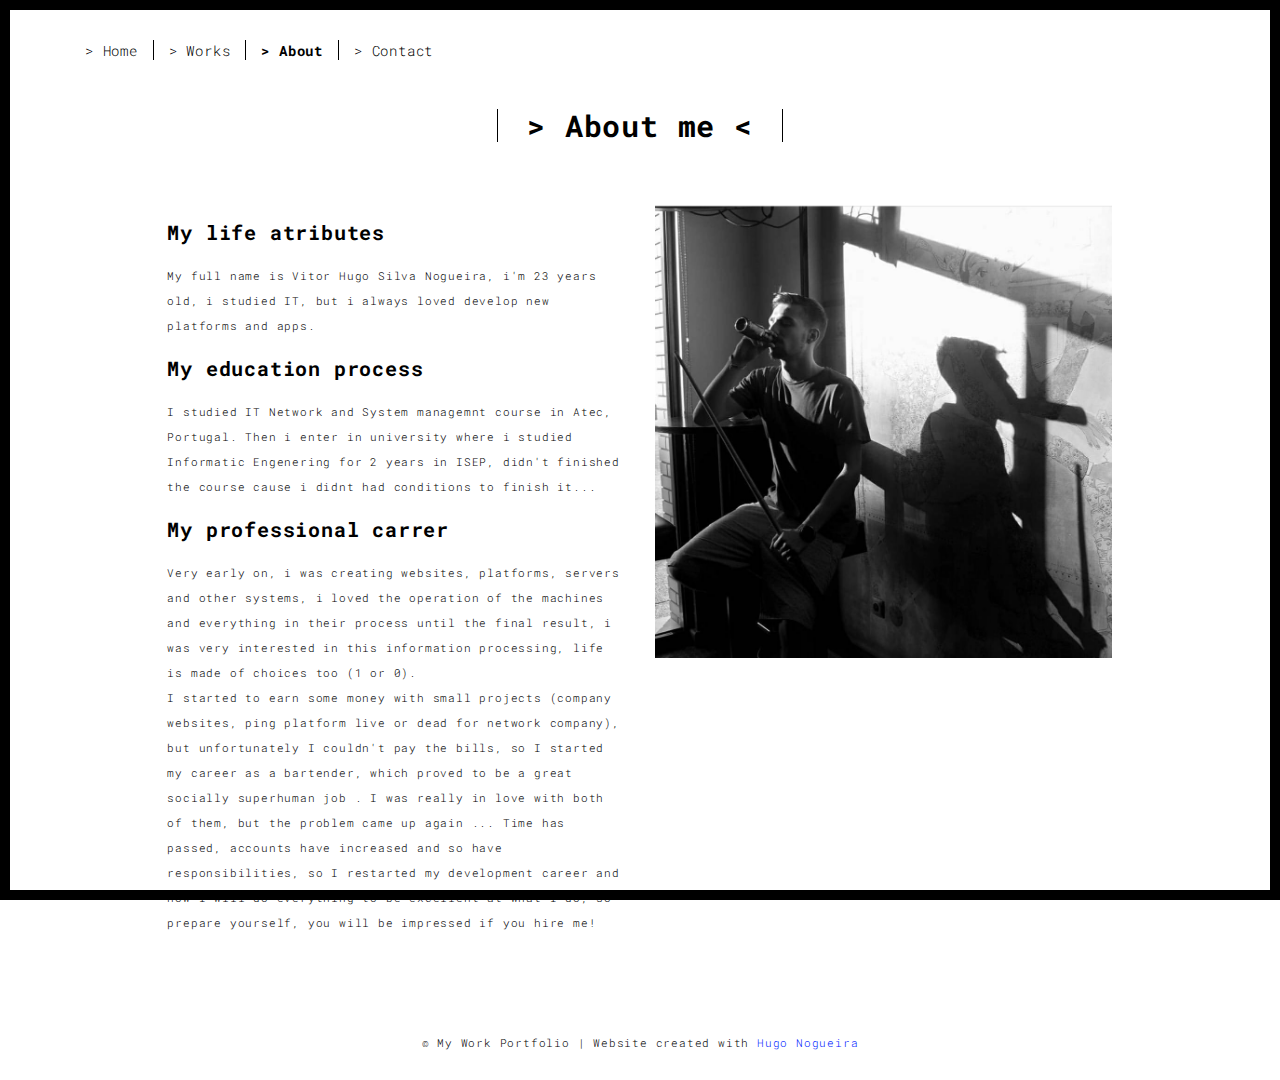
==== commit 7e9346ef: "Add files via upload" ====
--- a/about.html
+++ b/about.html
@@ -17,7 +17,9 @@
 
   <title>Title page</title>  
 
-<link href="./main.3f6952e4.css" rel="stylesheet"></head>
+  <link href="./includes/main.3f6952e4.css" rel="stylesheet">
+  <link rel="stylesheet" type="text/css" href="includes/style.css">
+</head>
 
 <body class="">
 <div id="site-border-left"></div>
@@ -29,19 +31,18 @@
   <nav class="navbar  navbar-fixed-top navbar-default">
     <div class="container">
         <button type="button" class="navbar-toggle collapsed" data-toggle="collapse" data-target="#navbar-collapse" aria-expanded="false">
-          <span class="sr-only">Toggle navigation</span>
+          <span class="sr-only">About Me</span>
           <span class="icon-bar"></span>
           <span class="icon-bar"></span>
           <span class="icon-bar"></span>
         </button>
 
       <div class="collapse navbar-collapse" id="navbar-collapse">
-        <ul class="nav navbar-nav ">
-          <li><a href="./index.html" title="">01 : Home</a></li>
-          <li><a href="./works.html" title="">02 : Works</a></li>
-          <li><a href="./about.html" title="">03 : About me</a></li>
-          <li><a href="./contact.html" title="">04 : Contact</a></li>
-          <li><a href="./components.html" title="">05 : Components</a></li>
+        <ul class="nav navbar-nav">
+          <li><a href="./index.html" title="">> Home</a></li>
+          <li><a href="./works.html" title="">> Works</a></li>
+          <li><a class="active" href="./about.html" title="">> About</a></li>
+          <li><a href="./contact.html" title="">> Contact</a></li>
         </ul>
 
 
@@ -55,26 +56,25 @@
       <div class="row">
         <div class="col-xs-12">
           <div class="section-container-spacer text-center">
-            <h1 class="h2">01 : About me</h1>
+            <h1 class="h2">> About me <</h1>
           </div>
           
           <div class="row">
             <div class="col-md-10 col-md-offset-1">
               <div class="row">
                 <div class="col-xs-12 col-md-6">
-                  <h3>Consectetur adipiscing elit</h3>
-                  <p>Lorem ipsum dolor sit amet, consectetur adipiscing elit. Maecenas luctus at sem quis varius. 
-                  Class aptent taciti sociosqu ad litora torquent per conubia nostra, per inceptos himenaeos. Cras ultrices hendrerit nisl.</p>
-                  <h3>Ut enim ad minim </h3>
-                  <p>Duis aute irure dolor in reprehenderit in voluptate velit esse
-                  cillum dolore eu fugiat nulla pariatur. Excepteur sint occaecat cupidatat non
-                  proident, sunt in culpa qui officia deserunt mollit anim id est laborum. 
-                  <h3>Maecenas luctus at sem quis varius</h3>
-                  <p>
-                  Class aptent taciti sociosqu ad litora torquent per conubia nostra, per inceptos himenaeos. Phasellus iaculis magna sagittis elit sagittis, at hendrerit lorem venenatis. Morbi accumsan iaculis blandit. Cras ultrices hendrerit nisl.</p>
+                  <h3>My life atributes</h3>
+                  <p>My full name is Vitor Hugo Silva Nogueira, i'm 23 years old, i studied IT, but i always loved develop new platforms and apps.</p>
+                  <h3>My education process </h3>
+                  <p>I studied IT Network and System managemnt course in Atec, Portugal.
+                  Then i enter in university where i studied Informatic Engenering for 2 years in ISEP, didn't finished the course cause i didnt had conditions to finish it...
+                  <h3>My professional carrer</h3>
+                  <p>Very early on, i was creating websites, platforms, servers and other systems, i loved the operation of the machines and everything in their process until the final result, i was very interested in this information processing, life is made of choices too (1 or 0). 
+                    <br>
+                  I started to earn some money with small projects (company websites, ping platform live or dead for network company), but unfortunately I couldn't pay the bills, so I started my career as a bartender, which proved to be a great socially superhuman job . I was really in love with both of them, but the problem came up again ... Time has passed, accounts have increased and so have responsibilities, so I restarted my development career and now I will do everything to be excellent at what I do, so prepare yourself, you will be impressed if you hire me!</p>
                 </div>
                 <div class="col-xs-12 col-md-6">
-                  <img src="./assets/images/profil.jpg" class="img-responsive" alt="">
+                  <img src="./images/about-me-image.jpg" class="img-responsive" alt="">
                 </div>
               </div>
             </div>
@@ -91,7 +91,7 @@
   <div class="container">
     <div class="row">
       <div class="col-xs-12">
-        <p>© UNTITLED | Website created with <a href="http://www.mashup-template.com/" title="Create website with free html template">Mashup Template</a>/<a href="https://www.unsplash.com/" title="Beautiful Free Images">Unsplash</a></p>
+        <p>© My Work Portfolio | Website created with <a href="http://www.mashup-template.com/" title="Create website with free html template">Hugo Nogueira</a></p>
       </div>
     </div>
   </div>
--- a/includes/main.3f6952e4.css
+++ b/includes/main.3f6952e4.css
@@ -0,0 +1,9 @@
+@import url(https://fonts.googleapis.com/css?family=Roboto:900|Roboto+Mono:300,400,700);@import url(https://maxcdn.bootstrapcdn.com/font-awesome/4.7.0/css/font-awesome.min.css);/*!
+ * Bootstrap v3.3.7 (http://getbootstrap.com)
+ * Copyright 2011-2016 Twitter, Inc.
+ * Licensed under MIT (https://github.com/twbs/bootstrap/blob/master/LICENSE)
+ */
+/*! normalize.css v3.0.3 | MIT License | github.com/necolas/normalize.css */html{font-family:sans-serif;-ms-text-size-adjust:100%;-webkit-text-size-adjust:100%}body{margin:0}article,aside,details,figcaption,figure,footer,header,hgroup,main,menu,nav,section,summary{display:block}audio,canvas,progress,video{display:inline-block;vertical-align:baseline}audio:not([controls]){display:none;height:0}[hidden],template{display:none}a{background-color:transparent}a:active,a:hover{outline:0}abbr[title]{border-bottom:1px dotted}b,strong{font-weight:700}dfn{font-style:italic}h1{font-size:2em;margin:.67em 0}mark{background:#ff0;color:#000}small{font-size:80%}sub,sup{font-size:75%;line-height:0;position:relative;vertical-align:baseline}sup{top:-.5em}sub{bottom:-.25em}img{border:0}svg:not(:root){overflow:hidden}figure{margin:1em 40px}hr{box-sizing:content-box;height:0}pre{overflow:auto}code,kbd,pre,samp{font-family:monospace,monospace;font-size:1em}button,input,optgroup,select,textarea{color:inherit;font:inherit;margin:0}button{overflow:visible}button,select{text-transform:none}button,html input[type=button],input[type=reset],input[type=submit]{-webkit-appearance:button;cursor:pointer}button[disabled],html input[disabled]{cursor:default}button::-moz-focus-inner,input::-moz-focus-inner{border:0;padding:0}input{line-height:normal}input[type=checkbox],input[type=radio]{box-sizing:border-box;padding:0}input[type=number]::-webkit-inner-spin-button,input[type=number]::-webkit-outer-spin-button{height:auto}input[type=search]{-webkit-appearance:textfield;box-sizing:content-box}input[type=search]::-webkit-search-cancel-button,input[type=search]::-webkit-search-decoration{-webkit-appearance:none}fieldset{border:1px solid silver;margin:0 2px;padding:.35em .625em .75em}textarea{overflow:auto}optgroup{font-weight:700}table{border-collapse:collapse;border-spacing:0}td,th{padding:0}
+
+/*! Source: https://github.com/h5bp/html5-boilerplate/blob/master/src/css/main.css */@media print{*,:after,:before{background:transparent!important;color:#000!important;box-shadow:none!important;text-shadow:none!important}a,a:visited{text-decoration:underline}a[href]:after{content:" (" attr(href) ")"}abbr[title]:after{content:" (" attr(title) ")"}a[href^="#"]:after,a[href^="javascript:"]:after{content:""}blockquote,pre{border:1px solid #999;page-break-inside:avoid}thead{display:table-header-group}img,tr{page-break-inside:avoid}img{max-width:100%!important}h2,h3,p{orphans:3;widows:3}h2,h3{page-break-after:avoid}.navbar{display:none}.btn>.caret,.dropup>.btn>.caret{border-top-color:#000!important}.label{border:1px solid #000}.table{border-collapse:collapse!important}.table td,.table th{background-color:#fff!important}.table-bordered td,.table-bordered th{border:1px solid #ddd!important}}*,:after,:before{-webkit-box-sizing:border-box;-moz-box-sizing:border-box;box-sizing:border-box}html{font-size:10px;-webkit-tap-highlight-color:transparent}body{font-family:Roboto Mono,Helvetica,Arial,sans-serif;font-size:11px;line-height:1.78;color:#000;background-color:#fff}button,input,select,textarea{font-family:inherit;font-size:inherit;line-height:inherit}a{color:#001aff;text-decoration:none}a:focus,a:hover{color:#0012b3;text-decoration:underline}a:focus{outline:5px auto -webkit-focus-ring-color;outline-offset:-2px}figure{margin:0}img{vertical-align:middle}.img-responsive{display:block;max-width:100%;height:auto}.img-rounded{border-radius:0}.img-thumbnail{padding:4px;line-height:1.78;background-color:#fff;border:1px solid #ddd;border-radius:0;-webkit-transition:all .2s ease-in-out;-o-transition:all .2s ease-in-out;transition:all .2s ease-in-out;display:inline-block;max-width:100%;height:auto}.img-circle{border-radius:50%}hr{margin-top:19px;margin-bottom:19px;border:0;border-top:1px solid #eee}.sr-only{position:absolute;width:1px;height:1px;margin:-1px;padding:0;overflow:hidden;clip:rect(0,0,0,0);border:0}.sr-only-focusable:active,.sr-only-focusable:focus{position:static;width:auto;height:auto;margin:0;overflow:visible;clip:auto}[role=button]{cursor:pointer}.h1,.h2,.h3,.h4,.h5,.h6,h1,h2,h3,h4,h5,h6{font-family:Roboto Mono,Helvetica,Arial,sans-serif;font-weight:700;line-height:1.1;color:#000}.h1 .small,.h1 small,.h2 .small,.h2 small,.h3 .small,.h3 small,.h4 .small,.h4 small,.h5 .small,.h5 small,.h6 .small,.h6 small,h1 .small,h1 small,h2 .small,h2 small,h3 .small,h3 small,h4 .small,h4 small,h5 .small,h5 small,h6 .small,h6 small{font-weight:400;line-height:1;color:#777}.h1,.h2,.h3,h1,h2,h3{margin-top:19px;margin-bottom:9.5px}.h1 .small,.h1 small,.h2 .small,.h2 small,.h3 .small,.h3 small,h1 .small,h1 small,h2 .small,h2 small,h3 .small,h3 small{font-size:65%}.h4,.h5,.h6,h4,h5,h6{margin-top:9.5px;margin-bottom:9.5px}.h4 .small,.h4 small,.h5 .small,.h5 small,.h6 .small,.h6 small,h4 .small,h4 small,h5 .small,h5 small,h6 .small,h6 small{font-size:75%}.h1,h1{font-size:70px}.h2,h2{font-size:30px}.h3,h3{font-size:20px}.h4,.h5,h4,h5{font-size:11px}.h6,h6{font-size:10px}p{margin:0 0 9.5px}.lead{margin-bottom:19px;font-size:12px;font-weight:300;line-height:1.4}@media (min-width:768px){.lead{font-size:16.5px}}.small,small{font-size:90%}.mark,mark{background-color:#fcf8e3;padding:.2em}.text-left{text-align:left}.text-right{text-align:right}.text-center{text-align:center}.text-justify{text-align:justify}.text-nowrap{white-space:nowrap}.text-lowercase{text-transform:lowercase}.initialism,.text-uppercase{text-transform:uppercase}.text-capitalize{text-transform:capitalize}.text-muted{color:#777}.text-primary{color:#001aff}a.text-primary:focus,a.text-primary:hover{color:#0015cc}.text-success{color:#fff}a.text-success:focus,a.text-success:hover{color:#e6e6e6}.text-info{color:#31708f}a.text-info:focus,a.text-info:hover{color:#245269}.text-warning{color:#8a6d3b}a.text-warning:focus,a.text-warning:hover{color:#66512c}.text-danger{color:#fff}a.text-danger:focus,a.text-danger:hover{color:#e6e6e6}.bg-primary{color:#fff;background-color:#001aff}a.bg-primary:focus,a.bg-primary:hover{background-color:#0015cc}.bg-success,a.bg-success:focus,a.bg-success:hover{background-color:#000}.bg-info{background-color:#d9edf7}a.bg-info:focus,a.bg-info:hover{background-color:#afd9ee}.bg-warning{background-color:#fcf8e3}a.bg-warning:focus,a.bg-warning:hover{background-color:#f7ecb5}.bg-danger{background-color:red}a.bg-danger:focus,a.bg-danger:hover{background-color:#c00}.page-header{padding-bottom:8.5px;margin:38px 0 19px;border-bottom:1px solid #eee}ol,ul{margin-top:0;margin-bottom:9.5px}ol ol,ol ul,ul ol,ul ul{margin-bottom:0}.list-inline,.list-unstyled{padding-left:0;list-style:none}.list-inline{margin-left:-5px}.list-inline>li{display:inline-block;padding-left:5px;padding-right:5px}dl{margin-top:0;margin-bottom:19px}dd,dt{line-height:1.78}dt{font-weight:700}dd{margin-left:0}.dl-horizontal dd:after,.dl-horizontal dd:before{content:" ";display:table}.dl-horizontal dd:after{clear:both}@media (min-width:768px){.dl-horizontal dt{float:left;width:160px;clear:left;text-align:right;overflow:hidden;text-overflow:ellipsis;white-space:nowrap}.dl-horizontal dd{margin-left:180px}}abbr[data-original-title],abbr[title]{cursor:help;border-bottom:1px dotted #777}.initialism{font-size:90%}blockquote{padding:9.5px 19px;margin:0 0 19px;font-size:13.75px;border-left:5px solid #eee}blockquote ol:last-child,blockquote p:last-child,blockquote ul:last-child{margin-bottom:0}blockquote .small,blockquote footer,blockquote small{display:block;font-size:80%;line-height:1.78;color:#777}blockquote .small:before,blockquote footer:before,blockquote small:before{content:"\2014   \A0"}.blockquote-reverse,blockquote.pull-right{padding-right:15px;padding-left:0;border-right:5px solid #eee;border-left:0;text-align:right}.blockquote-reverse .small:before,.blockquote-reverse footer:before,.blockquote-reverse small:before,blockquote.pull-right .small:before,blockquote.pull-right footer:before,blockquote.pull-right small:before{content:""}.blockquote-reverse .small:after,.blockquote-reverse footer:after,.blockquote-reverse small:after,blockquote.pull-right .small:after,blockquote.pull-right footer:after,blockquote.pull-right small:after{content:"\A0   \2014"}address{margin-bottom:19px;font-style:normal;line-height:1.78}code,kbd,pre,samp{font-family:Menlo,Monaco,Consolas,Courier New,monospace}code{color:#c7254e;background-color:#f9f2f4}code,kbd{padding:2px 4px;font-size:90%;border-radius:0}kbd{color:#fff;background-color:#333;box-shadow:inset 0 -1px 0 rgba(0,0,0,.25)}kbd kbd{padding:0;font-size:100%;font-weight:700;box-shadow:none}pre{display:block;padding:9px;margin:0 0 9.5px;font-size:10px;line-height:1.78;word-break:break-all;word-wrap:break-word;color:#333;background-color:#f5f5f5;border:1px solid #ccc;border-radius:0}pre code{padding:0;font-size:inherit;color:inherit;white-space:pre-wrap;background-color:transparent;border-radius:0}.pre-scrollable{max-height:340px;overflow-y:scroll}.container{margin-right:auto;margin-left:auto;padding-left:15px;padding-right:15px}.container:after,.container:before{content:" ";display:table}.container:after{clear:both}@media (min-width:768px){.container{width:750px}}@media (min-width:992px){.container{width:970px}}@media (min-width:1200px){.container{width:1170px}}.container-fluid{margin-right:auto;margin-left:auto;padding-left:15px;padding-right:15px}.container-fluid:after,.container-fluid:before{content:" ";display:table}.container-fluid:after{clear:both}.row{margin-left:-15px;margin-right:-15px}.row:after,.row:before{content:" ";display:table}.row:after{clear:both}.col-lg-1,.col-lg-2,.col-lg-3,.col-lg-4,.col-lg-5,.col-lg-6,.col-lg-7,.col-lg-8,.col-lg-9,.col-lg-10,.col-lg-11,.col-lg-12,.col-md-1,.col-md-2,.col-md-3,.col-md-4,.col-md-5,.col-md-6,.col-md-7,.col-md-8,.col-md-9,.col-md-10,.col-md-11,.col-md-12,.col-sm-1,.col-sm-2,.col-sm-3,.col-sm-4,.col-sm-5,.col-sm-6,.col-sm-7,.col-sm-8,.col-sm-9,.col-sm-10,.col-sm-11,.col-sm-12,.col-xs-1,.col-xs-2,.col-xs-3,.col-xs-4,.col-xs-5,.col-xs-6,.col-xs-7,.col-xs-8,.col-xs-9,.col-xs-10,.col-xs-11,.col-xs-12{position:relative;min-height:1px;padding-left:15px;padding-right:15px}.col-xs-1,.col-xs-2,.col-xs-3,.col-xs-4,.col-xs-5,.col-xs-6,.col-xs-7,.col-xs-8,.col-xs-9,.col-xs-10,.col-xs-11,.col-xs-12{float:left}.col-xs-1{width:8.33333%}.col-xs-2{width:16.66667%}.col-xs-3{width:25%}.col-xs-4{width:33.33333%}.col-xs-5{width:41.66667%}.col-xs-6{width:50%}.col-xs-7{width:58.33333%}.col-xs-8{width:66.66667%}.col-xs-9{width:75%}.col-xs-10{width:83.33333%}.col-xs-11{width:91.66667%}.col-xs-12{width:100%}.col-xs-pull-0{right:auto}.col-xs-pull-1{right:8.33333%}.col-xs-pull-2{right:16.66667%}.col-xs-pull-3{right:25%}.col-xs-pull-4{right:33.33333%}.col-xs-pull-5{right:41.66667%}.col-xs-pull-6{right:50%}.col-xs-pull-7{right:58.33333%}.col-xs-pull-8{right:66.66667%}.col-xs-pull-9{right:75%}.col-xs-pull-10{right:83.33333%}.col-xs-pull-11{right:91.66667%}.col-xs-pull-12{right:100%}.col-xs-push-0{left:auto}.col-xs-push-1{left:8.33333%}.col-xs-push-2{left:16.66667%}.col-xs-push-3{left:25%}.col-xs-push-4{left:33.33333%}.col-xs-push-5{left:41.66667%}.col-xs-push-6{left:50%}.col-xs-push-7{left:58.33333%}.col-xs-push-8{left:66.66667%}.col-xs-push-9{left:75%}.col-xs-push-10{left:83.33333%}.col-xs-push-11{left:91.66667%}.col-xs-push-12{left:100%}.col-xs-offset-0{margin-left:0}.col-xs-offset-1{margin-left:8.33333%}.col-xs-offset-2{margin-left:16.66667%}.col-xs-offset-3{margin-left:25%}.col-xs-offset-4{margin-left:33.33333%}.col-xs-offset-5{margin-left:41.66667%}.col-xs-offset-6{margin-left:50%}.col-xs-offset-7{margin-left:58.33333%}.col-xs-offset-8{margin-left:66.66667%}.col-xs-offset-9{margin-left:75%}.col-xs-offset-10{margin-left:83.33333%}.col-xs-offset-11{margin-left:91.66667%}.col-xs-offset-12{margin-left:100%}@media (min-width:768px){.col-sm-1,.col-sm-2,.col-sm-3,.col-sm-4,.col-sm-5,.col-sm-6,.col-sm-7,.col-sm-8,.col-sm-9,.col-sm-10,.col-sm-11,.col-sm-12{float:left}.col-sm-1{width:8.33333%}.col-sm-2{width:16.66667%}.col-sm-3{width:25%}.col-sm-4{width:33.33333%}.col-sm-5{width:41.66667%}.col-sm-6{width:50%}.col-sm-7{width:58.33333%}.col-sm-8{width:66.66667%}.col-sm-9{width:75%}.col-sm-10{width:83.33333%}.col-sm-11{width:91.66667%}.col-sm-12{width:100%}.col-sm-pull-0{right:auto}.col-sm-pull-1{right:8.33333%}.col-sm-pull-2{right:16.66667%}.col-sm-pull-3{right:25%}.col-sm-pull-4{right:33.33333%}.col-sm-pull-5{right:41.66667%}.col-sm-pull-6{right:50%}.col-sm-pull-7{right:58.33333%}.col-sm-pull-8{right:66.66667%}.col-sm-pull-9{right:75%}.col-sm-pull-10{right:83.33333%}.col-sm-pull-11{right:91.66667%}.col-sm-pull-12{right:100%}.col-sm-push-0{left:auto}.col-sm-push-1{left:8.33333%}.col-sm-push-2{left:16.66667%}.col-sm-push-3{left:25%}.col-sm-push-4{left:33.33333%}.col-sm-push-5{left:41.66667%}.col-sm-push-6{left:50%}.col-sm-push-7{left:58.33333%}.col-sm-push-8{left:66.66667%}.col-sm-push-9{left:75%}.col-sm-push-10{left:83.33333%}.col-sm-push-11{left:91.66667%}.col-sm-push-12{left:100%}.col-sm-offset-0{margin-left:0}.col-sm-offset-1{margin-left:8.33333%}.col-sm-offset-2{margin-left:16.66667%}.col-sm-offset-3{margin-left:25%}.col-sm-offset-4{margin-left:33.33333%}.col-sm-offset-5{margin-left:41.66667%}.col-sm-offset-6{margin-left:50%}.col-sm-offset-7{margin-left:58.33333%}.col-sm-offset-8{margin-left:66.66667%}.col-sm-offset-9{margin-left:75%}.col-sm-offset-10{margin-left:83.33333%}.col-sm-offset-11{margin-left:91.66667%}.col-sm-offset-12{margin-left:100%}}@media (min-width:992px){.col-md-1,.col-md-2,.col-md-3,.col-md-4,.col-md-5,.col-md-6,.col-md-7,.col-md-8,.col-md-9,.col-md-10,.col-md-11,.col-md-12{float:left}.col-md-1{width:8.33333%}.col-md-2{width:16.66667%}.col-md-3{width:25%}.col-md-4{width:33.33333%}.col-md-5{width:41.66667%}.col-md-6{width:50%}.col-md-7{width:58.33333%}.col-md-8{width:66.66667%}.col-md-9{width:75%}.col-md-10{width:83.33333%}.col-md-11{width:91.66667%}.col-md-12{width:100%}.col-md-pull-0{right:auto}.col-md-pull-1{right:8.33333%}.col-md-pull-2{right:16.66667%}.col-md-pull-3{right:25%}.col-md-pull-4{right:33.33333%}.col-md-pull-5{right:41.66667%}.col-md-pull-6{right:50%}.col-md-pull-7{right:58.33333%}.col-md-pull-8{right:66.66667%}.col-md-pull-9{right:75%}.col-md-pull-10{right:83.33333%}.col-md-pull-11{right:91.66667%}.col-md-pull-12{right:100%}.col-md-push-0{left:auto}.col-md-push-1{left:8.33333%}.col-md-push-2{left:16.66667%}.col-md-push-3{left:25%}.col-md-push-4{left:33.33333%}.col-md-push-5{left:41.66667%}.col-md-push-6{left:50%}.col-md-push-7{left:58.33333%}.col-md-push-8{left:66.66667%}.col-md-push-9{left:75%}.col-md-push-10{left:83.33333%}.col-md-push-11{left:91.66667%}.col-md-push-12{left:100%}.col-md-offset-0{margin-left:0}.col-md-offset-1{margin-left:8.33333%}.col-md-offset-2{margin-left:16.66667%}.col-md-offset-3{margin-left:25%}.col-md-offset-4{margin-left:33.33333%}.col-md-offset-5{margin-left:41.66667%}.col-md-offset-6{margin-left:50%}.col-md-offset-7{margin-left:58.33333%}.col-md-offset-8{margin-left:66.66667%}.col-md-offset-9{margin-left:75%}.col-md-offset-10{margin-left:83.33333%}.col-md-offset-11{margin-left:91.66667%}.col-md-offset-12{margin-left:100%}}@media (min-width:1200px){.col-lg-1,.col-lg-2,.col-lg-3,.col-lg-4,.col-lg-5,.col-lg-6,.col-lg-7,.col-lg-8,.col-lg-9,.col-lg-10,.col-lg-11,.col-lg-12{float:left}.col-lg-1{width:8.33333%}.col-lg-2{width:16.66667%}.col-lg-3{width:25%}.col-lg-4{width:33.33333%}.col-lg-5{width:41.66667%}.col-lg-6{width:50%}.col-lg-7{width:58.33333%}.col-lg-8{width:66.66667%}.col-lg-9{width:75%}.col-lg-10{width:83.33333%}.col-lg-11{width:91.66667%}.col-lg-12{width:100%}.col-lg-pull-0{right:auto}.col-lg-pull-1{right:8.33333%}.col-lg-pull-2{right:16.66667%}.col-lg-pull-3{right:25%}.col-lg-pull-4{right:33.33333%}.col-lg-pull-5{right:41.66667%}.col-lg-pull-6{right:50%}.col-lg-pull-7{right:58.33333%}.col-lg-pull-8{right:66.66667%}.col-lg-pull-9{right:75%}.col-lg-pull-10{right:83.33333%}.col-lg-pull-11{right:91.66667%}.col-lg-pull-12{right:100%}.col-lg-push-0{left:auto}.col-lg-push-1{left:8.33333%}.col-lg-push-2{left:16.66667%}.col-lg-push-3{left:25%}.col-lg-push-4{left:33.33333%}.col-lg-push-5{left:41.66667%}.col-lg-push-6{left:50%}.col-lg-push-7{left:58.33333%}.col-lg-push-8{left:66.66667%}.col-lg-push-9{left:75%}.col-lg-push-10{left:83.33333%}.col-lg-push-11{left:91.66667%}.col-lg-push-12{left:100%}.col-lg-offset-0{margin-left:0}.col-lg-offset-1{margin-left:8.33333%}.col-lg-offset-2{margin-left:16.66667%}.col-lg-offset-3{margin-left:25%}.col-lg-offset-4{margin-left:33.33333%}.col-lg-offset-5{margin-left:41.66667%}.col-lg-offset-6{margin-left:50%}.col-lg-offset-7{margin-left:58.33333%}.col-lg-offset-8{margin-left:66.66667%}.col-lg-offset-9{margin-left:75%}.col-lg-offset-10{margin-left:83.33333%}.col-lg-offset-11{margin-left:91.66667%}.col-lg-offset-12{margin-left:100%}}table{background-color:transparent}caption{padding-top:8px;padding-bottom:8px;color:#777}caption,th{text-align:left}.table{width:100%;max-width:100%;margin-bottom:19px}.table>tbody>tr>td,.table>tbody>tr>th,.table>tfoot>tr>td,.table>tfoot>tr>th,.table>thead>tr>td,.table>thead>tr>th{padding:8px;line-height:1.78;vertical-align:top;border-top:1px solid #ddd}.table>thead>tr>th{vertical-align:bottom;border-bottom:2px solid #ddd}.table>caption+thead>tr:first-child>td,.table>caption+thead>tr:first-child>th,.table>colgroup+thead>tr:first-child>td,.table>colgroup+thead>tr:first-child>th,.table>thead:first-child>tr:first-child>td,.table>thead:first-child>tr:first-child>th{border-top:0}.table>tbody+tbody{border-top:2px solid #ddd}.table .table{background-color:#fff}.table-condensed>tbody>tr>td,.table-condensed>tbody>tr>th,.table-condensed>tfoot>tr>td,.table-condensed>tfoot>tr>th,.table-condensed>thead>tr>td,.table-condensed>thead>tr>th{padding:5px}.table-bordered,.table-bordered>tbody>tr>td,.table-bordered>tbody>tr>th,.table-bordered>tfoot>tr>td,.table-bordered>tfoot>tr>th,.table-bordered>thead>tr>td,.table-bordered>thead>tr>th{border:1px solid #ddd}.table-bordered>thead>tr>td,.table-bordered>thead>tr>th{border-bottom-width:2px}.table-striped>tbody>tr:nth-of-type(odd){background-color:#f9f9f9}.table-hover>tbody>tr:hover{background-color:#f5f5f5}table col[class*=col-]{position:static;float:none;display:table-column}table td[class*=col-],table th[class*=col-]{position:static;float:none;display:table-cell}.table>tbody>tr.active>td,.table>tbody>tr.active>th,.table>tbody>tr>td.active,.table>tbody>tr>th.active,.table>tfoot>tr.active>td,.table>tfoot>tr.active>th,.table>tfoot>tr>td.active,.table>tfoot>tr>th.active,.table>thead>tr.active>td,.table>thead>tr.active>th,.table>thead>tr>td.active,.table>thead>tr>th.active{background-color:#f5f5f5}.table-hover>tbody>tr.active:hover>td,.table-hover>tbody>tr.active:hover>th,.table-hover>tbody>tr:hover>.active,.table-hover>tbody>tr>td.active:hover,.table-hover>tbody>tr>th.active:hover{background-color:#e8e8e8}.table-hover>tbody>tr.success:hover>td,.table-hover>tbody>tr.success:hover>th,.table-hover>tbody>tr:hover>.success,.table-hover>tbody>tr>td.success:hover,.table-hover>tbody>tr>th.success:hover,.table>tbody>tr.success>td,.table>tbody>tr.success>th,.table>tbody>tr>td.success,.table>tbody>tr>th.success,.table>tfoot>tr.success>td,.table>tfoot>tr.success>th,.table>tfoot>tr>td.success,.table>tfoot>tr>th.success,.table>thead>tr.success>td,.table>thead>tr.success>th,.table>thead>tr>td.success,.table>thead>tr>th.success{background-color:#000}.table>tbody>tr.info>td,.table>tbody>tr.info>th,.table>tbody>tr>td.info,.table>tbody>tr>th.info,.table>tfoot>tr.info>td,.table>tfoot>tr.info>th,.table>tfoot>tr>td.info,.table>tfoot>tr>th.info,.table>thead>tr.info>td,.table>thead>tr.info>th,.table>thead>tr>td.info,.table>thead>tr>th.info{background-color:#d9edf7}.table-hover>tbody>tr.info:hover>td,.table-hover>tbody>tr.info:hover>th,.table-hover>tbody>tr:hover>.info,.table-hover>tbody>tr>td.info:hover,.table-hover>tbody>tr>th.info:hover{background-color:#c4e3f3}.table>tbody>tr.warning>td,.table>tbody>tr.warning>th,.table>tbody>tr>td.warning,.table>tbody>tr>th.warning,.table>tfoot>tr.warning>td,.table>tfoot>tr.warning>th,.table>tfoot>tr>td.warning,.table>tfoot>tr>th.warning,.table>thead>tr.warning>td,.table>thead>tr.warning>th,.table>thead>tr>td.warning,.table>thead>tr>th.warning{background-color:#fcf8e3}.table-hover>tbody>tr.warning:hover>td,.table-hover>tbody>tr.warning:hover>th,.table-hover>tbody>tr:hover>.warning,.table-hover>tbody>tr>td.warning:hover,.table-hover>tbody>tr>th.warning:hover{background-color:#faf2cc}.table>tbody>tr.danger>td,.table>tbody>tr.danger>th,.table>tbody>tr>td.danger,.table>tbody>tr>th.danger,.table>tfoot>tr.danger>td,.table>tfoot>tr.danger>th,.table>tfoot>tr>td.danger,.table>tfoot>tr>th.danger,.table>thead>tr.danger>td,.table>thead>tr.danger>th,.table>thead>tr>td.danger,.table>thead>tr>th.danger{background-color:red}.table-hover>tbody>tr.danger:hover>td,.table-hover>tbody>tr.danger:hover>th,.table-hover>tbody>tr:hover>.danger,.table-hover>tbody>tr>td.danger:hover,.table-hover>tbody>tr>th.danger:hover{background-color:#e60000}.table-responsive{overflow-x:auto;min-height:.01%}@media screen and (max-width:767px){.table-responsive{width:100%;margin-bottom:14.25px;overflow-y:hidden;-ms-overflow-style:-ms-autohiding-scrollbar;border:1px solid #ddd}.table-responsive>.table{margin-bottom:0}.table-responsive>.table>tbody>tr>td,.table-responsive>.table>tbody>tr>th,.table-responsive>.table>tfoot>tr>td,.table-responsive>.table>tfoot>tr>th,.table-responsive>.table>thead>tr>td,.table-responsive>.table>thead>tr>th{white-space:nowrap}.table-responsive>.table-bordered{border:0}.table-responsive>.table-bordered>tbody>tr>td:first-child,.table-responsive>.table-bordered>tbody>tr>th:first-child,.table-responsive>.table-bordered>tfoot>tr>td:first-child,.table-responsive>.table-bordered>tfoot>tr>th:first-child,.table-responsive>.table-bordered>thead>tr>td:first-child,.table-responsive>.table-bordered>thead>tr>th:first-child{border-left:0}.table-responsive>.table-bordered>tbody>tr>td:last-child,.table-responsive>.table-bordered>tbody>tr>th:last-child,.table-responsive>.table-bordered>tfoot>tr>td:last-child,.table-responsive>.table-bordered>tfoot>tr>th:last-child,.table-responsive>.table-bordered>thead>tr>td:last-child,.table-responsive>.table-bordered>thead>tr>th:last-child{border-right:0}.table-responsive>.table-bordered>tbody>tr:last-child>td,.table-responsive>.table-bordered>tbody>tr:last-child>th,.table-responsive>.table-bordered>tfoot>tr:last-child>td,.table-responsive>.table-bordered>tfoot>tr:last-child>th{border-bottom:0}}fieldset{margin:0;min-width:0}fieldset,legend{padding:0;border:0}legend{display:block;width:100%;margin-bottom:19px;font-size:16.5px;line-height:inherit;color:#333;border-bottom:1px solid #e5e5e5}label{display:inline-block;max-width:100%;margin-bottom:5px;font-weight:700}input[type=search]{-webkit-box-sizing:border-box;-moz-box-sizing:border-box;box-sizing:border-box}input[type=checkbox],input[type=radio]{margin:4px 0 0;margin-top:1px\9;line-height:normal}input[type=file]{display:block}input[type=range]{display:block;width:100%}select[multiple],select[size]{height:auto}input[type=checkbox]:focus,input[type=file]:focus,input[type=radio]:focus{outline:5px auto -webkit-focus-ring-color;outline-offset:-2px}output{padding-top:9px}.form-control,output{display:block;font-size:11px;line-height:1.78;color:#555}.form-control{width:100%;height:40px;padding:8px 14px;background-color:#fff;background-image:none;border:1px solid #000;border-radius:0;-webkit-box-shadow:inset 0 1px 1px rgba(0,0,0,.075);box-shadow:inset 0 1px 1px rgba(0,0,0,.075);-webkit-transition:border-color .15s ease-in-out,box-shadow .15s ease-in-out;-o-transition:border-color ease-in-out .15s,box-shadow ease-in-out .15s;transition:border-color .15s ease-in-out,box-shadow .15s ease-in-out}.form-control:focus{border-color:#66afe9;-webkit-box-shadow:inset 0 1px 1px rgba(0,0,0,.075),0 0 8px rgba(102,175,233,.6);box-shadow:inset 0 1px 1px rgba(0,0,0,.075),0 0 8px rgba(102,175,233,.6)}.form-control::-moz-placeholder{color:#999;opacity:1}.form-control:-ms-input-placeholder{color:#999}.form-control::-webkit-input-placeholder{color:#999}.form-control::-ms-expand{border:0;background-color:transparent}.form-control[disabled],.form-control[readonly],fieldset[disabled] .form-control{background-color:#eee;opacity:1}.form-control[disabled],fieldset[disabled] .form-control{cursor:not-allowed}textarea.form-control{height:auto}input[type=search]{-webkit-appearance:none}@media screen and (-webkit-min-device-pixel-ratio:0){input[type=date].form-control,input[type=datetime-local].form-control,input[type=month].form-control,input[type=time].form-control{line-height:40px}.input-group-sm>.input-group-btn>input[type=date].btn,.input-group-sm>.input-group-btn>input[type=datetime-local].btn,.input-group-sm>.input-group-btn>input[type=month].btn,.input-group-sm>.input-group-btn>input[type=time].btn,.input-group-sm>input[type=date].form-control,.input-group-sm>input[type=date].input-group-addon,.input-group-sm>input[type=datetime-local].form-control,.input-group-sm>input[type=datetime-local].input-group-addon,.input-group-sm>input[type=month].form-control,.input-group-sm>input[type=month].input-group-addon,.input-group-sm>input[type=time].form-control,.input-group-sm>input[type=time].input-group-addon,.input-group-sm input[type=date],.input-group-sm input[type=datetime-local],.input-group-sm input[type=month],.input-group-sm input[type=time],input[type=date].input-sm,input[type=datetime-local].input-sm,input[type=month].input-sm,input[type=time].input-sm{line-height:27px}.input-group-lg>.input-group-btn>input[type=date].btn,.input-group-lg>.input-group-btn>input[type=datetime-local].btn,.input-group-lg>.input-group-btn>input[type=month].btn,.input-group-lg>.input-group-btn>input[type=time].btn,.input-group-lg>input[type=date].form-control,.input-group-lg>input[type=date].input-group-addon,.input-group-lg>input[type=datetime-local].form-control,.input-group-lg>input[type=datetime-local].input-group-addon,.input-group-lg>input[type=month].form-control,.input-group-lg>input[type=month].input-group-addon,.input-group-lg>input[type=time].form-control,.input-group-lg>input[type=time].input-group-addon,.input-group-lg input[type=date],.input-group-lg input[type=datetime-local],.input-group-lg input[type=month],.input-group-lg input[type=time],input[type=date].input-lg,input[type=datetime-local].input-lg,input[type=month].input-lg,input[type=time].input-lg{line-height:41px}}.form-group{margin-bottom:15px}.checkbox,.radio{position:relative;display:block;margin-top:10px;margin-bottom:10px}.checkbox label,.radio label{min-height:19px;padding-left:20px;margin-bottom:0;font-weight:400;cursor:pointer}.checkbox-inline input[type=checkbox],.checkbox input[type=checkbox],.radio-inline input[type=radio],.radio input[type=radio]{position:absolute;margin-left:-20px;margin-top:4px\9}.checkbox+.checkbox,.radio+.radio{margin-top:-5px}.checkbox-inline,.radio-inline{position:relative;display:inline-block;padding-left:20px;margin-bottom:0;vertical-align:middle;font-weight:400;cursor:pointer}.checkbox-inline+.checkbox-inline,.radio-inline+.radio-inline{margin-top:0;margin-left:10px}.checkbox-inline.disabled,.checkbox.disabled label,.radio-inline.disabled,.radio.disabled label,fieldset[disabled] .checkbox-inline,fieldset[disabled] .checkbox label,fieldset[disabled] .radio-inline,fieldset[disabled] .radio label,fieldset[disabled] input[type=checkbox],fieldset[disabled] input[type=radio],input[type=checkbox].disabled,input[type=checkbox][disabled],input[type=radio].disabled,input[type=radio][disabled]{cursor:not-allowed}.form-control-static{padding-top:9px;padding-bottom:9px;margin-bottom:0;min-height:30px}.form-control-static.input-lg,.form-control-static.input-sm,.input-group-lg>.form-control-static.form-control,.input-group-lg>.form-control-static.input-group-addon,.input-group-lg>.input-group-btn>.form-control-static.btn,.input-group-sm>.form-control-static.form-control,.input-group-sm>.form-control-static.input-group-addon,.input-group-sm>.input-group-btn>.form-control-static.btn{padding-left:0;padding-right:0}.input-group-sm>.form-control,.input-group-sm>.input-group-addon,.input-group-sm>.input-group-btn>.btn,.input-sm{height:27px;padding:5px 10px;font-size:10px;line-height:1.5;border-radius:0}.input-group-sm>.input-group-btn>select.btn,.input-group-sm>select.form-control,.input-group-sm>select.input-group-addon,select.input-sm{height:27px;line-height:27px}.input-group-sm>.input-group-btn>select[multiple].btn,.input-group-sm>.input-group-btn>textarea.btn,.input-group-sm>select[multiple].form-control,.input-group-sm>select[multiple].input-group-addon,.input-group-sm>textarea.form-control,.input-group-sm>textarea.input-group-addon,select[multiple].input-sm,textarea.input-sm{height:auto}.form-group-sm .form-control{height:27px;padding:5px 10px;font-size:10px;line-height:1.5;border-radius:0}.form-group-sm select.form-control{height:27px;line-height:27px}.form-group-sm select[multiple].form-control,.form-group-sm textarea.form-control{height:auto}.form-group-sm .form-control-static{height:27px;min-height:29px;padding:6px 10px;font-size:10px;line-height:1.5}.input-group-lg>.form-control,.input-group-lg>.input-group-addon,.input-group-lg>.input-group-btn>.btn,.input-lg{height:41px;padding:10px 16px;font-size:14px;line-height:1.33333;border-radius:0}.input-group-lg>.input-group-btn>select.btn,.input-group-lg>select.form-control,.input-group-lg>select.input-group-addon,select.input-lg{height:41px;line-height:41px}.input-group-lg>.input-group-btn>select[multiple].btn,.input-group-lg>.input-group-btn>textarea.btn,.input-group-lg>select[multiple].form-control,.input-group-lg>select[multiple].input-group-addon,.input-group-lg>textarea.form-control,.input-group-lg>textarea.input-group-addon,select[multiple].input-lg,textarea.input-lg{height:auto}.form-group-lg .form-control{height:41px;padding:10px 16px;font-size:14px;line-height:1.33333;border-radius:0}.form-group-lg select.form-control{height:41px;line-height:41px}.form-group-lg select[multiple].form-control,.form-group-lg textarea.form-control{height:auto}.form-group-lg .form-control-static{height:41px;min-height:33px;padding:11px 16px;font-size:14px;line-height:1.33333}.has-feedback{position:relative}.has-feedback .form-control{padding-right:50px}.form-control-feedback{position:absolute;top:0;right:0;z-index:2;display:block;width:40px;height:40px;line-height:40px;text-align:center;pointer-events:none}.form-group-lg .form-control+.form-control-feedback,.input-group-lg+.form-control-feedback,.input-group-lg>.form-control+.form-control-feedback,.input-group-lg>.input-group-addon+.form-control-feedback,.input-group-lg>.input-group-btn>.btn+.form-control-feedback,.input-lg+.form-control-feedback{width:41px;height:41px;line-height:41px}.form-group-sm .form-control+.form-control-feedback,.input-group-sm+.form-control-feedback,.input-group-sm>.form-control+.form-control-feedback,.input-group-sm>.input-group-addon+.form-control-feedback,.input-group-sm>.input-group-btn>.btn+.form-control-feedback,.input-sm+.form-control-feedback{width:27px;height:27px;line-height:27px}.has-success .checkbox,.has-success .checkbox-inline,.has-success.checkbox-inline label,.has-success.checkbox label,.has-success .control-label,.has-success .help-block,.has-success .radio,.has-success .radio-inline,.has-success.radio-inline label,.has-success.radio label{color:#fff}.has-success .form-control{border-color:#fff;-webkit-box-shadow:inset 0 1px 1px rgba(0,0,0,.075);box-shadow:inset 0 1px 1px rgba(0,0,0,.075)}.has-success .form-control:focus{border-color:#e6e6e6;-webkit-box-shadow:inset 0 1px 1px rgba(0,0,0,.075),0 0 6px #fff;box-shadow:inset 0 1px 1px rgba(0,0,0,.075),0 0 6px #fff}.has-success .input-group-addon{color:#fff;border-color:#fff;background-color:#000}.has-success .form-control-feedback{color:#fff}.has-warning .checkbox,.has-warning .checkbox-inline,.has-warning.checkbox-inline label,.has-warning.checkbox label,.has-warning .control-label,.has-warning .help-block,.has-warning .radio,.has-warning .radio-inline,.has-warning.radio-inline label,.has-warning.radio label{color:#8a6d3b}.has-warning .form-control{border-color:#8a6d3b;-webkit-box-shadow:inset 0 1px 1px rgba(0,0,0,.075);box-shadow:inset 0 1px 1px rgba(0,0,0,.075)}.has-warning .form-control:focus{border-color:#66512c;-webkit-box-shadow:inset 0 1px 1px rgba(0,0,0,.075),0 0 6px #c0a16b;box-shadow:inset 0 1px 1px rgba(0,0,0,.075),0 0 6px #c0a16b}.has-warning .input-group-addon{color:#8a6d3b;border-color:#8a6d3b;background-color:#fcf8e3}.has-warning .form-control-feedback{color:#8a6d3b}.has-error .checkbox,.has-error .checkbox-inline,.has-error.checkbox-inline label,.has-error.checkbox label,.has-error .control-label,.has-error .help-block,.has-error .radio,.has-error .radio-inline,.has-error.radio-inline label,.has-error.radio label{color:#fff}.has-error .form-control{border-color:#fff;-webkit-box-shadow:inset 0 1px 1px rgba(0,0,0,.075);box-shadow:inset 0 1px 1px rgba(0,0,0,.075)}.has-error .form-control:focus{border-color:#e6e6e6;-webkit-box-shadow:inset 0 1px 1px rgba(0,0,0,.075),0 0 6px #fff;box-shadow:inset 0 1px 1px rgba(0,0,0,.075),0 0 6px #fff}.has-error .input-group-addon{color:#fff;border-color:#fff;background-color:red}.has-error .form-control-feedback{color:#fff}.has-feedback label~.form-control-feedback{top:24px}.has-feedback label.sr-only~.form-control-feedback{top:0}.help-block{display:block;margin-top:5px;margin-bottom:10px;color:#404040}@media (min-width:768px){.form-inline .form-group{display:inline-block;margin-bottom:0;vertical-align:middle}.form-inline .form-control{display:inline-block;width:auto;vertical-align:middle}.form-inline .form-control-static{display:inline-block}.form-inline .input-group{display:inline-table;vertical-align:middle}.form-inline .input-group .form-control,.form-inline .input-group .input-group-addon,.form-inline .input-group .input-group-btn{width:auto}.form-inline .input-group>.form-control{width:100%}.form-inline .control-label{margin-bottom:0;vertical-align:middle}.form-inline .checkbox,.form-inline .radio{display:inline-block;margin-top:0;margin-bottom:0;vertical-align:middle}.form-inline .checkbox label,.form-inline .radio label{padding-left:0}.form-inline .checkbox input[type=checkbox],.form-inline .radio input[type=radio]{position:relative;margin-left:0}.form-inline .has-feedback .form-control-feedback{top:0}}.form-horizontal .checkbox,.form-horizontal .checkbox-inline,.form-horizontal .radio,.form-horizontal .radio-inline{margin-top:0;margin-bottom:0;padding-top:9px}.form-horizontal .checkbox,.form-horizontal .radio{min-height:28px}.form-horizontal .form-group{margin-left:-15px;margin-right:-15px}.form-horizontal .form-group:after,.form-horizontal .form-group:before{content:" ";display:table}.form-horizontal .form-group:after{clear:both}@media (min-width:768px){.form-horizontal .control-label{text-align:right;margin-bottom:0;padding-top:9px}}.form-horizontal .has-feedback .form-control-feedback{right:15px}@media (min-width:768px){.form-horizontal .form-group-lg .control-label{padding-top:11px;font-size:14px}}@media (min-width:768px){.form-horizontal .form-group-sm .control-label{padding-top:6px;font-size:10px}}.btn{display:inline-block;margin-bottom:0;font-weight:400;text-align:center;vertical-align:middle;touch-action:manipulation;cursor:pointer;background-image:none;border:1px solid transparent;white-space:nowrap;padding:8px 14px;font-size:11px;line-height:1.78;border-radius:0;-webkit-user-select:none;-moz-user-select:none;-ms-user-select:none;user-select:none}.btn.active.focus,.btn.active:focus,.btn.focus,.btn:active.focus,.btn:active:focus,.btn:focus{outline:5px auto -webkit-focus-ring-color;outline-offset:-2px}.btn.focus,.btn:focus,.btn:hover{color:#000;text-decoration:none}.btn.active,.btn:active{outline:0;background-image:none;-webkit-box-shadow:inset 0 3px 5px rgba(0,0,0,.125);box-shadow:inset 0 3px 5px rgba(0,0,0,.125)}.btn.disabled,.btn[disabled],fieldset[disabled] .btn{cursor:not-allowed;opacity:.65;filter:alpha(opacity=65);-webkit-box-shadow:none;box-shadow:none}a.btn.disabled,fieldset[disabled] a.btn{pointer-events:none}.btn-default,.btn-default.active,.btn-default.active.focus,.btn-default.active:focus,.btn-default.active:hover,.btn-default.focus,.btn-default:active,.btn-default:active.focus,.btn-default:active:focus,.btn-default:active:hover,.btn-default:focus,.btn-default:hover,.open>.btn-default.dropdown-toggle,.open>.btn-default.dropdown-toggle.focus,.open>.btn-default.dropdown-toggle:focus,.open>.btn-default.dropdown-toggle:hover{color:#000;background-color:transparent;border-color:#000}.btn-default.active,.btn-default:active,.open>.btn-default.dropdown-toggle{background-image:none}.btn-default.disabled.focus,.btn-default.disabled:focus,.btn-default.disabled:hover,.btn-default[disabled].focus,.btn-default[disabled]:focus,.btn-default[disabled]:hover,fieldset[disabled] .btn-default.focus,fieldset[disabled] .btn-default:focus,fieldset[disabled] .btn-default:hover{background-color:transparent;border-color:#000}.btn-default .badge{color:transparent;background-color:#000}.btn-primary{color:#001aff;background-color:transparent;border-color:#001aff}.btn-primary.focus,.btn-primary:focus{color:#001aff;background-color:transparent;border-color:#000d80}.btn-primary.active,.btn-primary:active,.btn-primary:hover,.open>.btn-primary.dropdown-toggle{color:#001aff;background-color:transparent;border-color:#0014c2}.btn-primary.active.focus,.btn-primary.active:focus,.btn-primary.active:hover,.btn-primary:active.focus,.btn-primary:active:focus,.btn-primary:active:hover,.open>.btn-primary.dropdown-toggle.focus,.open>.btn-primary.dropdown-toggle:focus,.open>.btn-primary.dropdown-toggle:hover{color:#001aff;background-color:transparent;border-color:#000d80}.btn-primary.active,.btn-primary:active,.open>.btn-primary.dropdown-toggle{background-image:none}.btn-primary.disabled.focus,.btn-primary.disabled:focus,.btn-primary.disabled:hover,.btn-primary[disabled].focus,.btn-primary[disabled]:focus,.btn-primary[disabled]:hover,fieldset[disabled] .btn-primary.focus,fieldset[disabled] .btn-primary:focus,fieldset[disabled] .btn-primary:hover{background-color:transparent;border-color:#001aff}.btn-primary .badge{color:transparent;background-color:#001aff}.btn-success{color:#5cb85c;background-color:transparent;border-color:#5cb85c}.btn-success.focus,.btn-success:focus{color:#5cb85c;background-color:transparent;border-color:#2d672d}.btn-success.active,.btn-success:active,.btn-success:hover,.open>.btn-success.dropdown-toggle{color:#5cb85c;background-color:transparent;border-color:#419641}.btn-success.active.focus,.btn-success.active:focus,.btn-success.active:hover,.btn-success:active.focus,.btn-success:active:focus,.btn-success:active:hover,.open>.btn-success.dropdown-toggle.focus,.open>.btn-success.dropdown-toggle:focus,.open>.btn-success.dropdown-toggle:hover{color:#5cb85c;background-color:transparent;border-color:#2d672d}.btn-success.active,.btn-success:active,.open>.btn-success.dropdown-toggle{background-image:none}.btn-success.disabled.focus,.btn-success.disabled:focus,.btn-success.disabled:hover,.btn-success[disabled].focus,.btn-success[disabled]:focus,.btn-success[disabled]:hover,fieldset[disabled] .btn-success.focus,fieldset[disabled] .btn-success:focus,fieldset[disabled] .btn-success:hover{background-color:transparent;border-color:#5cb85c}.btn-success .badge{color:transparent;background-color:#5cb85c}.btn-info{border-color:#5bc0de}.btn-info,.btn-info.focus,.btn-info:focus{color:#5bc0de;background-color:transparent}.btn-info.focus,.btn-info:focus{border-color:#1f7e9a}.btn-info.active,.btn-info:active,.btn-info:hover,.open>.btn-info.dropdown-toggle{color:#5bc0de;background-color:transparent;border-color:#2aabd2}.btn-info.active.focus,.btn-info.active:focus,.btn-info.active:hover,.btn-info:active.focus,.btn-info:active:focus,.btn-info:active:hover,.open>.btn-info.dropdown-toggle.focus,.open>.btn-info.dropdown-toggle:focus,.open>.btn-info.dropdown-toggle:hover{color:#5bc0de;background-color:transparent;border-color:#1f7e9a}.btn-info.active,.btn-info:active,.open>.btn-info.dropdown-toggle{background-image:none}.btn-info.disabled.focus,.btn-info.disabled:focus,.btn-info.disabled:hover,.btn-info[disabled].focus,.btn-info[disabled]:focus,.btn-info[disabled]:hover,fieldset[disabled] .btn-info.focus,fieldset[disabled] .btn-info:focus,fieldset[disabled] .btn-info:hover{background-color:transparent;border-color:#5bc0de}.btn-info .badge{color:transparent;background-color:#5bc0de}.btn-warning{color:#f0ad4e;background-color:transparent;border-color:#f0ad4e}.btn-warning.focus,.btn-warning:focus{color:#f0ad4e;background-color:transparent;border-color:#b06d0f}.btn-warning.active,.btn-warning:active,.btn-warning:hover,.open>.btn-warning.dropdown-toggle{color:#f0ad4e;background-color:transparent;border-color:#eb9316}.btn-warning.active.focus,.btn-warning.active:focus,.btn-warning.active:hover,.btn-warning:active.focus,.btn-warning:active:focus,.btn-warning:active:hover,.open>.btn-warning.dropdown-toggle.focus,.open>.btn-warning.dropdown-toggle:focus,.open>.btn-warning.dropdown-toggle:hover{color:#f0ad4e;background-color:transparent;border-color:#b06d0f}.btn-warning.active,.btn-warning:active,.open>.btn-warning.dropdown-toggle{background-image:none}.btn-warning.disabled.focus,.btn-warning.disabled:focus,.btn-warning.disabled:hover,.btn-warning[disabled].focus,.btn-warning[disabled]:focus,.btn-warning[disabled]:hover,fieldset[disabled] .btn-warning.focus,fieldset[disabled] .btn-warning:focus,fieldset[disabled] .btn-warning:hover{background-color:transparent;border-color:#f0ad4e}.btn-warning .badge{color:transparent;background-color:#f0ad4e}.btn-danger{color:#d9534f;background-color:transparent;border-color:#d9534f}.btn-danger.focus,.btn-danger:focus{color:#d9534f;background-color:transparent;border-color:#8b211e}.btn-danger.active,.btn-danger:active,.btn-danger:hover,.open>.btn-danger.dropdown-toggle{color:#d9534f;background-color:transparent;border-color:#c12e2a}.btn-danger.active.focus,.btn-danger.active:focus,.btn-danger.active:hover,.btn-danger:active.focus,.btn-danger:active:focus,.btn-danger:active:hover,.open>.btn-danger.dropdown-toggle.focus,.open>.btn-danger.dropdown-toggle:focus,.open>.btn-danger.dropdown-toggle:hover{color:#d9534f;background-color:transparent;border-color:#8b211e}.btn-danger.active,.btn-danger:active,.open>.btn-danger.dropdown-toggle{background-image:none}.btn-danger.disabled.focus,.btn-danger.disabled:focus,.btn-danger.disabled:hover,.btn-danger[disabled].focus,.btn-danger[disabled]:focus,.btn-danger[disabled]:hover,fieldset[disabled] .btn-danger.focus,fieldset[disabled] .btn-danger:focus,fieldset[disabled] .btn-danger:hover{background-color:transparent;border-color:#d9534f}.btn-danger .badge{color:transparent;background-color:#d9534f}.btn-link{color:#001aff;font-weight:400;border-radius:0}.btn-link,.btn-link.active,.btn-link:active,.btn-link[disabled],fieldset[disabled] .btn-link{background-color:transparent;-webkit-box-shadow:none;box-shadow:none}.btn-link,.btn-link:active,.btn-link:focus,.btn-link:hover{border-color:transparent}.btn-link:focus,.btn-link:hover{color:#0012b3;text-decoration:underline;background-color:transparent}.btn-link[disabled]:focus,.btn-link[disabled]:hover,fieldset[disabled] .btn-link:focus,fieldset[disabled] .btn-link:hover{color:#777;text-decoration:none}.btn-group-lg>.btn,.btn-lg{padding:10px 16px;font-size:14px;line-height:1.33333;border-radius:0}.btn-group-sm>.btn,.btn-sm{padding:5px 10px;font-size:10px;line-height:1.5;border-radius:0}.btn-group-xs>.btn,.btn-xs{padding:1px 5px;font-size:10px;line-height:1.5;border-radius:0}.btn-block{display:block;width:100%}.btn-block+.btn-block{margin-top:5px}input[type=button].btn-block,input[type=reset].btn-block,input[type=submit].btn-block{width:100%}.fade{opacity:0;-webkit-transition:opacity .15s linear;-o-transition:opacity .15s linear;transition:opacity .15s linear}.fade.in{opacity:1}.collapse{display:none}.collapse.in{display:block}tr.collapse.in{display:table-row}tbody.collapse.in{display:table-row-group}.collapsing{position:relative;height:0;overflow:hidden;-webkit-transition-property:height,visibility;transition-property:height,visibility;-webkit-transition-duration:.35s;transition-duration:.35s;-webkit-transition-timing-function:ease;transition-timing-function:ease}.caret{display:inline-block;width:0;height:0;margin-left:2px;vertical-align:middle;border-top:4px dashed;border-top:4px solid\9;border-right:4px solid transparent;border-left:4px solid transparent}.dropdown,.dropup{position:relative}.dropdown-toggle:focus{outline:0}.dropdown-menu{position:absolute;top:100%;left:0;z-index:1000;display:none;float:left;min-width:160px;padding:5px 0;margin:2px 0 0;list-style:none;font-size:11px;text-align:left;background-color:#fff;border:1px solid #ccc;border:1px solid rgba(0,0,0,.15);border-radius:0;-webkit-box-shadow:0 6px 12px rgba(0,0,0,.175);box-shadow:0 6px 12px rgba(0,0,0,.175);background-clip:padding-box}.dropdown-menu.pull-right{right:0;left:auto}.dropdown-menu .divider{height:1px;margin:8.5px 0;overflow:hidden;background-color:#e5e5e5}.dropdown-menu>li>a{display:block;padding:3px 20px;clear:both;font-weight:400;line-height:1.78;color:#333;white-space:nowrap}.dropdown-menu>li>a:focus,.dropdown-menu>li>a:hover{text-decoration:none;color:#262626;background-color:#f5f5f5}.dropdown-menu>.active>a,.dropdown-menu>.active>a:focus,.dropdown-menu>.active>a:hover{color:#fff;text-decoration:none;outline:0;background-color:#001aff}.dropdown-menu>.disabled>a,.dropdown-menu>.disabled>a:focus,.dropdown-menu>.disabled>a:hover{color:#777}.dropdown-menu>.disabled>a:focus,.dropdown-menu>.disabled>a:hover{text-decoration:none;background-color:transparent;background-image:none;filter:progid:DXImageTransform.Microsoft.gradient(enabled = false);cursor:not-allowed}.open>.dropdown-menu{display:block}.open>a{outline:0}.dropdown-menu-right{left:auto;right:0}.dropdown-menu-left{left:0;right:auto}.dropdown-header{display:block;padding:3px 20px;font-size:10px;line-height:1.78;color:#777;white-space:nowrap}.dropdown-backdrop{position:fixed;left:0;right:0;bottom:0;top:0;z-index:990}.pull-right>.dropdown-menu{right:0;left:auto}.dropup .caret,.navbar-fixed-bottom .dropdown .caret{border-top:0;border-bottom:4px dashed;border-bottom:4px solid\9;content:""}.dropup .dropdown-menu,.navbar-fixed-bottom .dropdown .dropdown-menu{top:auto;bottom:100%;margin-bottom:2px}@media (min-width:768px){.navbar-right .dropdown-menu{right:0;left:auto}.navbar-right .dropdown-menu-left{left:0;right:auto}}.btn-group,.btn-group-vertical{position:relative;display:inline-block;vertical-align:middle}.btn-group-vertical>.btn,.btn-group>.btn{position:relative;float:left}.btn-group-vertical>.btn.active,.btn-group-vertical>.btn:active,.btn-group-vertical>.btn:focus,.btn-group-vertical>.btn:hover,.btn-group>.btn.active,.btn-group>.btn:active,.btn-group>.btn:focus,.btn-group>.btn:hover{z-index:2}.btn-group .btn+.btn,.btn-group .btn+.btn-group,.btn-group .btn-group+.btn,.btn-group .btn-group+.btn-group{margin-left:-1px}.btn-toolbar{margin-left:-5px}.btn-toolbar:after,.btn-toolbar:before{content:" ";display:table}.btn-toolbar:after{clear:both}.btn-toolbar .btn,.btn-toolbar .btn-group,.btn-toolbar .input-group{float:left}.btn-toolbar>.btn,.btn-toolbar>.btn-group,.btn-toolbar>.input-group{margin-left:5px}.btn-group>.btn:not(:first-child):not(:last-child):not(.dropdown-toggle){border-radius:0}.btn-group>.btn:first-child{margin-left:0}.btn-group>.btn:first-child:not(:last-child):not(.dropdown-toggle){border-bottom-right-radius:0;border-top-right-radius:0}.btn-group>.btn:last-child:not(:first-child),.btn-group>.dropdown-toggle:not(:first-child){border-bottom-left-radius:0;border-top-left-radius:0}.btn-group>.btn-group{float:left}.btn-group>.btn-group:not(:first-child):not(:last-child)>.btn{border-radius:0}.btn-group>.btn-group:first-child:not(:last-child)>.btn:last-child,.btn-group>.btn-group:first-child:not(:last-child)>.dropdown-toggle{border-bottom-right-radius:0;border-top-right-radius:0}.btn-group>.btn-group:last-child:not(:first-child)>.btn:first-child{border-bottom-left-radius:0;border-top-left-radius:0}.btn-group .dropdown-toggle:active,.btn-group.open .dropdown-toggle{outline:0}.btn-group>.btn+.dropdown-toggle{padding-left:8px;padding-right:8px}.btn-group-lg.btn-group>.btn+.dropdown-toggle,.btn-group>.btn-lg+.dropdown-toggle{padding-left:12px;padding-right:12px}.btn-group.open .dropdown-toggle{-webkit-box-shadow:inset 0 3px 5px rgba(0,0,0,.125);box-shadow:inset 0 3px 5px rgba(0,0,0,.125)}.btn-group.open .dropdown-toggle.btn-link{-webkit-box-shadow:none;box-shadow:none}.btn .caret{margin-left:0}.btn-group-lg>.btn .caret,.btn-lg .caret{border-width:5px 5px 0;border-bottom-width:0}.dropup .btn-group-lg>.btn .caret,.dropup .btn-lg .caret{border-width:0 5px 5px}.btn-group-vertical>.btn,.btn-group-vertical>.btn-group,.btn-group-vertical>.btn-group>.btn{display:block;float:none;width:100%;max-width:100%}.btn-group-vertical>.btn-group:after,.btn-group-vertical>.btn-group:before{content:" ";display:table}.btn-group-vertical>.btn-group:after{clear:both}.btn-group-vertical>.btn-group>.btn{float:none}.btn-group-vertical>.btn+.btn,.btn-group-vertical>.btn+.btn-group,.btn-group-vertical>.btn-group+.btn,.btn-group-vertical>.btn-group+.btn-group{margin-top:-1px;margin-left:0}.btn-group-vertical>.btn:not(:first-child):not(:last-child){border-radius:0}.btn-group-vertical>.btn:first-child:not(:last-child),.btn-group-vertical>.btn:last-child:not(:first-child){border-top-right-radius:0;border-top-left-radius:0;border-bottom-right-radius:0;border-bottom-left-radius:0}.btn-group-vertical>.btn-group:not(:first-child):not(:last-child)>.btn{border-radius:0}.btn-group-vertical>.btn-group:first-child:not(:last-child)>.btn:last-child,.btn-group-vertical>.btn-group:first-child:not(:last-child)>.dropdown-toggle{border-bottom-right-radius:0;border-bottom-left-radius:0}.btn-group-vertical>.btn-group:last-child:not(:first-child)>.btn:first-child{border-top-right-radius:0;border-top-left-radius:0}.btn-group-justified{display:table;width:100%;table-layout:fixed;border-collapse:separate}.btn-group-justified>.btn,.btn-group-justified>.btn-group{float:none;display:table-cell;width:1%}.btn-group-justified>.btn-group .btn{width:100%}.btn-group-justified>.btn-group .dropdown-menu{left:auto}[data-toggle=buttons]>.btn-group>.btn input[type=checkbox],[data-toggle=buttons]>.btn-group>.btn input[type=radio],[data-toggle=buttons]>.btn input[type=checkbox],[data-toggle=buttons]>.btn input[type=radio]{position:absolute;clip:rect(0,0,0,0);pointer-events:none}.input-group{position:relative;display:table;border-collapse:separate}.input-group[class*=col-]{float:none;padding-left:0;padding-right:0}.input-group .form-control{position:relative;z-index:2;float:left;width:100%;margin-bottom:0}.input-group .form-control:focus{z-index:3}.input-group-addon,.input-group-btn,.input-group .form-control{display:table-cell}.input-group-addon:not(:first-child):not(:last-child),.input-group-btn:not(:first-child):not(:last-child),.input-group .form-control:not(:first-child):not(:last-child){border-radius:0}.input-group-addon,.input-group-btn{width:1%;white-space:nowrap;vertical-align:middle}.input-group-addon{padding:8px 14px;font-size:11px;font-weight:400;line-height:1;color:#555;text-align:center;background-color:#eee;border:1px solid #000;border-radius:0}.input-group-addon.input-sm,.input-group-sm>.input-group-addon,.input-group-sm>.input-group-btn>.input-group-addon.btn{padding:5px 10px;font-size:10px;border-radius:0}.input-group-addon.input-lg,.input-group-lg>.input-group-addon,.input-group-lg>.input-group-btn>.input-group-addon.btn{padding:10px 16px;font-size:14px;border-radius:0}.input-group-addon input[type=checkbox],.input-group-addon input[type=radio]{margin-top:0}.input-group-addon:first-child,.input-group-btn:first-child>.btn,.input-group-btn:first-child>.btn-group>.btn,.input-group-btn:first-child>.dropdown-toggle,.input-group-btn:last-child>.btn-group:not(:last-child)>.btn,.input-group-btn:last-child>.btn:not(:last-child):not(.dropdown-toggle),.input-group .form-control:first-child{border-bottom-right-radius:0;border-top-right-radius:0}.input-group-addon:first-child{border-right:0}.input-group-addon:last-child,.input-group-btn:first-child>.btn-group:not(:first-child)>.btn,.input-group-btn:first-child>.btn:not(:first-child),.input-group-btn:last-child>.btn,.input-group-btn:last-child>.btn-group>.btn,.input-group-btn:last-child>.dropdown-toggle,.input-group .form-control:last-child{border-bottom-left-radius:0;border-top-left-radius:0}.input-group-addon:last-child{border-left:0}.input-group-btn{font-size:0;white-space:nowrap}.input-group-btn,.input-group-btn>.btn{position:relative}.input-group-btn>.btn+.btn{margin-left:-1px}.input-group-btn>.btn:active,.input-group-btn>.btn:focus,.input-group-btn>.btn:hover{z-index:2}.input-group-btn:first-child>.btn,.input-group-btn:first-child>.btn-group{margin-right:-1px}.input-group-btn:last-child>.btn,.input-group-btn:last-child>.btn-group{z-index:2;margin-left:-1px}.nav{margin-bottom:0;padding-left:0;list-style:none}.nav:after,.nav:before{content:" ";display:table}.nav:after{clear:both}.nav>li,.nav>li>a{position:relative;display:block}.nav>li>a{padding:10px 15px}.nav>li>a:focus,.nav>li>a:hover{text-decoration:none;background-color:transparent}.nav>li.disabled>a{color:#777}.nav>li.disabled>a:focus,.nav>li.disabled>a:hover{color:#777;text-decoration:none;background-color:transparent;cursor:not-allowed}.nav .open>a,.nav .open>a:focus,.nav .open>a:hover{background-color:transparent;border-color:#001aff}.nav .nav-divider{height:1px;margin:8.5px 0;overflow:hidden;background-color:#e5e5e5}.nav>li>a>img{max-width:none}.nav-tabs{border-bottom:1px solid #ddd}.nav-tabs>li{float:left;margin-bottom:-1px}.nav-tabs>li>a{margin-right:2px;line-height:1.78;border:1px solid transparent;border-radius:0 0 0 0}.nav-tabs>li>a:hover{border-color:#eee #eee #ddd}.nav-tabs>li.active>a,.nav-tabs>li.active>a:focus,.nav-tabs>li.active>a:hover{color:#555;background-color:#fff;border:1px solid #ddd;border-bottom-color:transparent;cursor:default}.nav-pills>li{float:left}.nav-pills>li>a{border-radius:0}.nav-pills>li+li{margin-left:2px}.nav-pills>li.active>a,.nav-pills>li.active>a:focus,.nav-pills>li.active>a:hover{color:#fff;background-color:#001aff}.nav-stacked>li{float:none}.nav-stacked>li+li{margin-top:2px;margin-left:0}.nav-justified,.nav-tabs.nav-justified{width:100%}.nav-justified>li,.nav-tabs.nav-justified>li{float:none}.nav-justified>li>a,.nav-tabs.nav-justified>li>a{text-align:center;margin-bottom:5px}.nav-justified>.dropdown .dropdown-menu{top:auto;left:auto}@media (min-width:768px){.nav-justified>li,.nav-tabs.nav-justified>li{display:table-cell;width:1%}.nav-justified>li>a,.nav-tabs.nav-justified>li>a{margin-bottom:0}}.nav-tabs-justified,.nav-tabs.nav-justified{border-bottom:0}.nav-tabs-justified>li>a,.nav-tabs.nav-justified>li>a{margin-right:0;border-radius:0}.nav-tabs-justified>.active>a,.nav-tabs-justified>.active>a:focus,.nav-tabs-justified>.active>a:hover,.nav-tabs.nav-justified>.active>a,.nav-tabs.nav-justified>.active>a:focus,.nav-tabs.nav-justified>.active>a:hover{border:1px solid #ddd}@media (min-width:768px){.nav-tabs-justified>li>a,.nav-tabs.nav-justified>li>a{border-bottom:1px solid #ddd;border-radius:0 0 0 0}.nav-tabs-justified>.active>a,.nav-tabs-justified>.active>a:focus,.nav-tabs-justified>.active>a:hover,.nav-tabs.nav-justified>.active>a,.nav-tabs.nav-justified>.active>a:focus,.nav-tabs.nav-justified>.active>a:hover{border-bottom-color:#fff}}.tab-content>.tab-pane{display:none}.tab-content>.active{display:block}.nav-tabs .dropdown-menu{margin-top:-1px;border-top-right-radius:0;border-top-left-radius:0}.navbar{position:relative;min-height:20px;margin-bottom:19px;border:1px solid transparent}.navbar:after,.navbar:before{content:" ";display:table}.navbar:after{clear:both}@media (min-width:768px){.navbar{border-radius:0}}.navbar-header:after,.navbar-header:before{content:" ";display:table}.navbar-header:after{clear:both}@media (min-width:768px){.navbar-header{float:left}}.navbar-collapse{overflow-x:visible;padding-right:15px;padding-left:15px;border-top:1px solid transparent;box-shadow:inset 0 1px 0 hsla(0,0%,100%,.1);-webkit-overflow-scrolling:touch}.navbar-collapse:after,.navbar-collapse:before{content:" ";display:table}.navbar-collapse:after{clear:both}.navbar-collapse.in{overflow-y:auto}@media (min-width:768px){.navbar-collapse{width:auto;border-top:0;box-shadow:none}.navbar-collapse.collapse{display:block!important;height:auto!important;padding-bottom:0;overflow:visible!important}.navbar-collapse.in{overflow-y:visible}.navbar-fixed-bottom .navbar-collapse,.navbar-fixed-top .navbar-collapse,.navbar-static-top .navbar-collapse{padding-left:0;padding-right:0}}.navbar-fixed-bottom .navbar-collapse,.navbar-fixed-top .navbar-collapse{max-height:340px}@media (max-device-width:480px) and (orientation:landscape){.navbar-fixed-bottom .navbar-collapse,.navbar-fixed-top .navbar-collapse{max-height:200px}}.container-fluid>.navbar-collapse,.container-fluid>.navbar-header,.container>.navbar-collapse,.container>.navbar-header{margin-right:-15px;margin-left:-15px}@media (min-width:768px){.container-fluid>.navbar-collapse,.container-fluid>.navbar-header,.container>.navbar-collapse,.container>.navbar-header{margin-right:0;margin-left:0}}.navbar-static-top{z-index:1000;border-width:0 0 1px}@media (min-width:768px){.navbar-static-top{border-radius:0}}.navbar-fixed-bottom,.navbar-fixed-top{position:fixed;right:0;left:0;z-index:1030}@media (min-width:768px){.navbar-fixed-bottom,.navbar-fixed-top{border-radius:0}}.navbar-fixed-top{top:0;border-width:0 0 1px}.navbar-fixed-bottom{bottom:0;margin-bottom:0;border-width:1px 0 0}.navbar-brand{float:left;padding:.5px 15px;font-size:14px;line-height:19px;height:20px}.navbar-brand:focus,.navbar-brand:hover{text-decoration:none}.navbar-brand>img{display:block}@media (min-width:768px){.navbar>.container-fluid .navbar-brand,.navbar>.container .navbar-brand{margin-left:-15px}}.navbar-toggle{position:relative;float:right;margin-right:15px;padding:9px 10px;margin-top:-7px;margin-bottom:-7px;background-color:transparent;background-image:none;border:1px solid transparent;border-radius:0}.navbar-toggle:focus{outline:0}.navbar-toggle .icon-bar{display:block;width:22px;height:2px;border-radius:1px}.navbar-toggle .icon-bar+.icon-bar{margin-top:4px}@media (min-width:768px){.navbar-toggle{display:none}}.navbar-nav{margin:.25px -15px}.navbar-nav>li>a{padding-top:10px;padding-bottom:10px;line-height:19px}@media (max-width:767px){.navbar-nav .open .dropdown-menu{position:static;float:none;width:auto;margin-top:0;background-color:transparent;border:0;box-shadow:none}.navbar-nav .open .dropdown-menu .dropdown-header,.navbar-nav .open .dropdown-menu>li>a{padding:5px 15px 5px 25px}.navbar-nav .open .dropdown-menu>li>a{line-height:19px}.navbar-nav .open .dropdown-menu>li>a:focus,.navbar-nav .open .dropdown-menu>li>a:hover{background-image:none}}@media (min-width:768px){.navbar-nav{float:left;margin:0}.navbar-nav>li{float:left}.navbar-nav>li>a{padding-top:.5px;padding-bottom:.5px}}.navbar-form{margin:-10px -15px;padding:10px 15px;border-top:1px solid transparent;border-bottom:1px solid transparent;-webkit-box-shadow:inset 0 1px 0 hsla(0,0%,100%,.1),0 1px 0 hsla(0,0%,100%,.1);box-shadow:inset 0 1px 0 hsla(0,0%,100%,.1),0 1px 0 hsla(0,0%,100%,.1)}@media (min-width:768px){.navbar-form .form-group{display:inline-block;margin-bottom:0;vertical-align:middle}.navbar-form .form-control{display:inline-block;width:auto;vertical-align:middle}.navbar-form .form-control-static{display:inline-block}.navbar-form .input-group{display:inline-table;vertical-align:middle}.navbar-form .input-group .form-control,.navbar-form .input-group .input-group-addon,.navbar-form .input-group .input-group-btn{width:auto}.navbar-form .input-group>.form-control{width:100%}.navbar-form .control-label{margin-bottom:0;vertical-align:middle}.navbar-form .checkbox,.navbar-form .radio{display:inline-block;margin-top:0;margin-bottom:0;vertical-align:middle}.navbar-form .checkbox label,.navbar-form .radio label{padding-left:0}.navbar-form .checkbox input[type=checkbox],.navbar-form .radio input[type=radio]{position:relative;margin-left:0}.navbar-form .has-feedback .form-control-feedback{top:0}}@media (max-width:767px){.navbar-form .form-group{margin-bottom:5px}.navbar-form .form-group:last-child{margin-bottom:0}}@media (min-width:768px){.navbar-form{width:auto;border:0;margin-left:0;margin-right:0;padding-top:0;padding-bottom:0;-webkit-box-shadow:none;box-shadow:none}}.navbar-nav>li>.dropdown-menu{margin-top:0;border-top-right-radius:0;border-top-left-radius:0}.navbar-fixed-bottom .navbar-nav>li>.dropdown-menu{margin-bottom:0;border-top-right-radius:0;border-top-left-radius:0;border-bottom-right-radius:0;border-bottom-left-radius:0}.navbar-btn{margin-top:-10px;margin-bottom:-10px}.btn-group-sm>.navbar-btn.btn,.navbar-btn.btn-sm{margin-top:-3.5px;margin-bottom:-3.5px}.btn-group-xs>.navbar-btn.btn,.navbar-btn.btn-xs{margin-top:-1px;margin-bottom:-1px}.navbar-text{margin-top:.5px;margin-bottom:.5px}@media (min-width:768px){.navbar-text{float:left;margin-left:15px;margin-right:15px}}@media (min-width:768px){.navbar-left{float:left!important}.navbar-right{float:right!important;margin-right:-15px}.navbar-right~.navbar-right{margin-right:0}}.navbar-default{background-color:#fff;border-color:transparent}.navbar-default .navbar-brand{color:#000}.navbar-default .navbar-brand:focus,.navbar-default .navbar-brand:hover{color:#000;background-color:transparent}.navbar-default .navbar-text{color:#777}.navbar-default .navbar-nav>li>a{color:#000}.navbar-default .navbar-nav>li>a:focus,.navbar-default .navbar-nav>li>a:hover{color:#333;background-color:transparent}.navbar-default .navbar-nav>.active>a,.navbar-default .navbar-nav>.active>a:focus,.navbar-default .navbar-nav>.active>a:hover{color:#555;background-color:transparent}.navbar-default .navbar-nav>.disabled>a,.navbar-default .navbar-nav>.disabled>a:focus,.navbar-default .navbar-nav>.disabled>a:hover{color:#ccc;background-color:transparent}.navbar-default .navbar-toggle{border-color:#ddd}.navbar-default .navbar-toggle:focus,.navbar-default .navbar-toggle:hover{background-color:#ddd}.navbar-default .navbar-toggle .icon-bar{background-color:#888}.navbar-default .navbar-collapse,.navbar-default .navbar-form{border-color:transparent}.navbar-default .navbar-nav>.open>a,.navbar-default .navbar-nav>.open>a:focus,.navbar-default .navbar-nav>.open>a:hover{background-color:transparent;color:#555}@media (max-width:767px){.navbar-default .navbar-nav .open .dropdown-menu>li>a{color:#000}.navbar-default .navbar-nav .open .dropdown-menu>li>a:focus,.navbar-default .navbar-nav .open .dropdown-menu>li>a:hover{color:#333;background-color:transparent}.navbar-default .navbar-nav .open .dropdown-menu>.active>a,.navbar-default .navbar-nav .open .dropdown-menu>.active>a:focus,.navbar-default .navbar-nav .open .dropdown-menu>.active>a:hover{color:#555;background-color:transparent}.navbar-default .navbar-nav .open .dropdown-menu>.disabled>a,.navbar-default .navbar-nav .open .dropdown-menu>.disabled>a:focus,.navbar-default .navbar-nav .open .dropdown-menu>.disabled>a:hover{color:#ccc;background-color:transparent}}.navbar-default .navbar-link{color:#000}.navbar-default .navbar-link:hover{color:#333}.navbar-default .btn-link{color:#000}.navbar-default .btn-link:focus,.navbar-default .btn-link:hover{color:#333}.navbar-default .btn-link[disabled]:focus,.navbar-default .btn-link[disabled]:hover,fieldset[disabled] .navbar-default .btn-link:focus,fieldset[disabled] .navbar-default .btn-link:hover{color:#ccc}.navbar-inverse{background-color:transparent;border-color:transparent}.navbar-inverse .navbar-brand{color:#9d9d9d}.navbar-inverse .navbar-brand:focus,.navbar-inverse .navbar-brand:hover{color:#fff;background-color:transparent}.navbar-inverse .navbar-nav>li>a,.navbar-inverse .navbar-text{color:#9d9d9d}.navbar-inverse .navbar-nav>.active>a,.navbar-inverse .navbar-nav>.active>a:focus,.navbar-inverse .navbar-nav>.active>a:hover,.navbar-inverse .navbar-nav>li>a:focus,.navbar-inverse .navbar-nav>li>a:hover{color:#fff;background-color:transparent}.navbar-inverse .navbar-nav>.disabled>a,.navbar-inverse .navbar-nav>.disabled>a:focus,.navbar-inverse .navbar-nav>.disabled>a:hover{color:#444;background-color:transparent}.navbar-inverse .navbar-toggle{border-color:#333}.navbar-inverse .navbar-toggle:focus,.navbar-inverse .navbar-toggle:hover{background-color:#333}.navbar-inverse .navbar-toggle .icon-bar{background-color:#fff}.navbar-inverse .navbar-collapse,.navbar-inverse .navbar-form{border-color:transparent}.navbar-inverse .navbar-nav>.open>a,.navbar-inverse .navbar-nav>.open>a:focus,.navbar-inverse .navbar-nav>.open>a:hover{background-color:transparent;color:#fff}@media (max-width:767px){.navbar-inverse .navbar-nav .open .dropdown-menu>.dropdown-header{border-color:transparent}.navbar-inverse .navbar-nav .open .dropdown-menu .divider{background-color:transparent}.navbar-inverse .navbar-nav .open .dropdown-menu>li>a{color:#9d9d9d}.navbar-inverse .navbar-nav .open .dropdown-menu>.active>a,.navbar-inverse .navbar-nav .open .dropdown-menu>.active>a:focus,.navbar-inverse .navbar-nav .open .dropdown-menu>.active>a:hover,.navbar-inverse .navbar-nav .open .dropdown-menu>li>a:focus,.navbar-inverse .navbar-nav .open .dropdown-menu>li>a:hover{color:#fff;background-color:transparent}.navbar-inverse .navbar-nav .open .dropdown-menu>.disabled>a,.navbar-inverse .navbar-nav .open .dropdown-menu>.disabled>a:focus,.navbar-inverse .navbar-nav .open .dropdown-menu>.disabled>a:hover{color:#444;background-color:transparent}}.navbar-inverse .navbar-link{color:#9d9d9d}.navbar-inverse .navbar-link:hover{color:#fff}.navbar-inverse .btn-link{color:#9d9d9d}.navbar-inverse .btn-link:focus,.navbar-inverse .btn-link:hover{color:#fff}.navbar-inverse .btn-link[disabled]:focus,.navbar-inverse .btn-link[disabled]:hover,fieldset[disabled] .navbar-inverse .btn-link:focus,fieldset[disabled] .navbar-inverse .btn-link:hover{color:#444}.label{display:inline;padding:.2em .6em .3em;font-size:75%;font-weight:700;line-height:1;color:#fff;text-align:center;white-space:nowrap;vertical-align:baseline;border-radius:.25em}.label:empty{display:none}.btn .label{position:relative;top:-1px}a.label:focus,a.label:hover{color:#fff;text-decoration:none;cursor:pointer}.label-default{background-color:#777}.label-default[href]:focus,.label-default[href]:hover{background-color:#5e5e5e}.label-primary{background-color:#001aff}.label-primary[href]:focus,.label-primary[href]:hover{background-color:#0015cc}.label-success{background-color:#5cb85c}.label-success[href]:focus,.label-success[href]:hover{background-color:#449d44}.label-info{background-color:#5bc0de}.label-info[href]:focus,.label-info[href]:hover{background-color:#31b0d5}.label-warning{background-color:#f0ad4e}.label-warning[href]:focus,.label-warning[href]:hover{background-color:#ec971f}.label-danger{background-color:#d9534f}.label-danger[href]:focus,.label-danger[href]:hover{background-color:#c9302c}.badge{display:inline-block;min-width:10px;padding:3px 7px;font-size:10px;font-weight:700;color:#fff;line-height:1;vertical-align:middle;white-space:nowrap;text-align:center;background-color:#777;border-radius:10px}.badge:empty{display:none}.btn .badge{position:relative;top:-1px}.btn-group-xs>.btn .badge,.btn-xs .badge{top:0;padding:1px 5px}.list-group-item.active>.badge,.nav-pills>.active>a>.badge{color:#001aff;background-color:#fff}.list-group-item>.badge{float:right}.list-group-item>.badge+.badge{margin-right:5px}.nav-pills>li>a>.badge{margin-left:3px}a.badge:focus,a.badge:hover{color:#fff;text-decoration:none;cursor:pointer}.alert{padding:15px;margin-bottom:19px;border:1px solid transparent;border-radius:0}.alert h4{margin-top:0;color:inherit}.alert .alert-link{font-weight:700}.alert>p,.alert>ul{margin-bottom:0}.alert>p+p{margin-top:5px}.alert-dismissable,.alert-dismissible{padding-right:35px}.alert-dismissable .close,.alert-dismissible .close{position:relative;top:-2px;right:-21px;color:inherit}.alert-success{background-color:#000;border-color:#000;color:#fff}.alert-success hr{border-top-color:#000}.alert-success .alert-link{color:#e6e6e6}.alert-info{background-color:#d9edf7;border-color:#bce8f1;color:#31708f}.alert-info hr{border-top-color:#a6e1ec}.alert-info .alert-link{color:#245269}.alert-warning{background-color:#fcf8e3;border-color:#faebcc;color:#8a6d3b}.alert-warning hr{border-top-color:#f7e1b5}.alert-warning .alert-link{color:#66512c}.alert-danger{background-color:red;border-color:red;color:#fff}.alert-danger hr{border-top-color:#e60000}.alert-danger .alert-link{color:#e6e6e6}.embed-responsive{position:relative;display:block;height:0;padding:0;overflow:hidden}.embed-responsive .embed-responsive-item,.embed-responsive embed,.embed-responsive iframe,.embed-responsive object,.embed-responsive video{position:absolute;top:0;left:0;bottom:0;height:100%;width:100%;border:0}.embed-responsive-16by9{padding-bottom:56.25%}.embed-responsive-4by3{padding-bottom:75%}.close{float:right;font-size:16.5px;font-weight:700;line-height:1;color:#000;text-shadow:0 1px 0 #fff;opacity:.2;filter:alpha(opacity=20)}.close:focus,.close:hover{color:#000;text-decoration:none;cursor:pointer;opacity:.5;filter:alpha(opacity=50)}button.close{padding:0;cursor:pointer;background:transparent;border:0;-webkit-appearance:none}.carousel,.carousel-inner{position:relative}.carousel-inner{overflow:hidden;width:100%}.carousel-inner>.item{display:none;position:relative;-webkit-transition:left .6s ease-in-out;-o-transition:.6s ease-in-out left;transition:left .6s ease-in-out}.carousel-inner>.item>a>img,.carousel-inner>.item>img{display:block;max-width:100%;height:auto;line-height:1}@media (-webkit-transform-3d),(transform-3d){.carousel-inner>.item{-webkit-transition:-webkit-transform .6s ease-in-out;-moz-transition:-moz-transform .6s ease-in-out;-o-transition:-o-transform .6s ease-in-out;transition:transform .6s ease-in-out;-webkit-backface-visibility:hidden;-moz-backface-visibility:hidden;backface-visibility:hidden;-webkit-perspective:1000px;-moz-perspective:1000px;perspective:1000px}.carousel-inner>.item.active.right,.carousel-inner>.item.next{-webkit-transform:translate3d(100%,0,0);transform:translate3d(100%,0,0);left:0}.carousel-inner>.item.active.left,.carousel-inner>.item.prev{-webkit-transform:translate3d(-100%,0,0);transform:translate3d(-100%,0,0);left:0}.carousel-inner>.item.active,.carousel-inner>.item.next.left,.carousel-inner>.item.prev.right{-webkit-transform:translateZ(0);transform:translateZ(0);left:0}}.carousel-inner>.active,.carousel-inner>.next,.carousel-inner>.prev{display:block}.carousel-inner>.active{left:0}.carousel-inner>.next,.carousel-inner>.prev{position:absolute;top:0;width:100%}.carousel-inner>.next{left:100%}.carousel-inner>.prev{left:-100%}.carousel-inner>.next.left,.carousel-inner>.prev.right{left:0}.carousel-inner>.active.left{left:-100%}.carousel-inner>.active.right{left:100%}.carousel-control{position:absolute;top:0;left:0;bottom:0;width:15%;opacity:.5;filter:alpha(opacity=50);font-size:20px;text-align:center;text-shadow:0 1px 2px rgba(0,0,0,.6);background-color:transparent}.carousel-control.left{background-image:-webkit-linear-gradient(left,rgba(0,0,0,.5),rgba(0,0,0,.0001));background-image:-o-linear-gradient(left,rgba(0,0,0,.5) 0,rgba(0,0,0,.0001) 100%);background-image:linear-gradient(90deg,rgba(0,0,0,.5) 0,rgba(0,0,0,.0001));background-repeat:repeat-x;filter:progid:DXImageTransform.Microsoft.gradient(startColorstr="#80000000",endColorstr="#00000000",GradientType=1)}.carousel-control.right{left:auto;right:0;background-image:-webkit-linear-gradient(left,rgba(0,0,0,.0001),rgba(0,0,0,.5));background-image:-o-linear-gradient(left,rgba(0,0,0,.0001) 0,rgba(0,0,0,.5) 100%);background-image:linear-gradient(90deg,rgba(0,0,0,.0001) 0,rgba(0,0,0,.5));background-repeat:repeat-x;filter:progid:DXImageTransform.Microsoft.gradient(startColorstr="#00000000",endColorstr="#80000000",GradientType=1)}.carousel-control:focus,.carousel-control:hover{outline:0;color:#fff;text-decoration:none;opacity:.9;filter:alpha(opacity=90)}.carousel-control .glyphicon-chevron-left,.carousel-control .glyphicon-chevron-right,.carousel-control .icon-next,.carousel-control .icon-prev{position:absolute;top:50%;margin-top:-10px;z-index:5;display:inline-block}.carousel-control .glyphicon-chevron-left,.carousel-control .icon-prev{left:50%;margin-left:-10px}.carousel-control .glyphicon-chevron-right,.carousel-control .icon-next{right:50%;margin-right:-10px}.carousel-control .icon-next,.carousel-control .icon-prev{width:20px;height:20px;line-height:1;font-family:serif}.carousel-control .icon-prev:before{content:"\2039"}.carousel-control .icon-next:before{content:"\203A"}.carousel-indicators{position:absolute;bottom:10px;left:50%;z-index:15;width:60%;margin-left:-30%;padding-left:0;list-style:none;text-align:center}.carousel-indicators li{display:inline-block;width:10px;height:10px;margin:1px;text-indent:-999px;border:1px solid #fff;border-radius:10px;cursor:pointer;background-color:#000\9;background-color:transparent}.carousel-indicators .active{margin:0;width:12px;height:12px;background-color:#fff}.carousel-caption{position:absolute;left:15%;right:15%;bottom:20px;z-index:10;padding-top:20px;padding-bottom:20px;color:#fff;text-align:center;text-shadow:0 1px 2px rgba(0,0,0,.6)}.carousel-caption .btn{text-shadow:none}@media screen and (min-width:768px){.carousel-control .glyphicon-chevron-left,.carousel-control .glyphicon-chevron-right,.carousel-control .icon-next,.carousel-control .icon-prev{width:30px;height:30px;margin-top:-10px;font-size:30px}.carousel-control .glyphicon-chevron-left,.carousel-control .icon-prev{margin-left:-10px}.carousel-control .glyphicon-chevron-right,.carousel-control .icon-next{margin-right:-10px}.carousel-caption{left:20%;right:20%;padding-bottom:30px}.carousel-indicators{bottom:20px}}.clearfix:after,.clearfix:before{content:" ";display:table}.clearfix:after{clear:both}.center-block{display:block;margin-left:auto;margin-right:auto}.pull-right{float:right!important}.pull-left{float:left!important}.hide{display:none!important}.show{display:block!important}.invisible{visibility:hidden}.text-hide{font:0/0 a;color:transparent;text-shadow:none;background-color:transparent;border:0}.hidden{display:none!important}.affix{position:fixed}@-ms-viewport{width:device-width}.visible-lg,.visible-lg-block,.visible-lg-inline,.visible-lg-inline-block,.visible-md,.visible-md-block,.visible-md-inline,.visible-md-inline-block,.visible-sm,.visible-sm-block,.visible-sm-inline,.visible-sm-inline-block,.visible-xs,.visible-xs-block,.visible-xs-inline,.visible-xs-inline-block{display:none!important}@media (max-width:767px){.visible-xs{display:block!important}table.visible-xs{display:table!important}tr.visible-xs{display:table-row!important}td.visible-xs,th.visible-xs{display:table-cell!important}}@media (max-width:767px){.visible-xs-block{display:block!important}}@media (max-width:767px){.visible-xs-inline{display:inline!important}}@media (max-width:767px){.visible-xs-inline-block{display:inline-block!important}}@media (min-width:768px) and (max-width:991px){.visible-sm{display:block!important}table.visible-sm{display:table!important}tr.visible-sm{display:table-row!important}td.visible-sm,th.visible-sm{display:table-cell!important}}@media (min-width:768px) and (max-width:991px){.visible-sm-block{display:block!important}}@media (min-width:768px) and (max-width:991px){.visible-sm-inline{display:inline!important}}@media (min-width:768px) and (max-width:991px){.visible-sm-inline-block{display:inline-block!important}}@media (min-width:992px) and (max-width:1199px){.visible-md{display:block!important}table.visible-md{display:table!important}tr.visible-md{display:table-row!important}td.visible-md,th.visible-md{display:table-cell!important}}@media (min-width:992px) and (max-width:1199px){.visible-md-block{display:block!important}}@media (min-width:992px) and (max-width:1199px){.visible-md-inline{display:inline!important}}@media (min-width:992px) and (max-width:1199px){.visible-md-inline-block{display:inline-block!important}}@media (min-width:1200px){.visible-lg{display:block!important}table.visible-lg{display:table!important}tr.visible-lg{display:table-row!important}td.visible-lg,th.visible-lg{display:table-cell!important}}@media (min-width:1200px){.visible-lg-block{display:block!important}}@media (min-width:1200px){.visible-lg-inline{display:inline!important}}@media (min-width:1200px){.visible-lg-inline-block{display:inline-block!important}}@media (max-width:767px){.hidden-xs{display:none!important}}@media (min-width:768px) and (max-width:991px){.hidden-sm{display:none!important}}@media (min-width:992px) and (max-width:1199px){.hidden-md{display:none!important}}@media (min-width:1200px){.hidden-lg{display:none!important}}.visible-print{display:none!important}@media print{.visible-print{display:block!important}table.visible-print{display:table!important}tr.visible-print{display:table-row!important}td.visible-print,th.visible-print{display:table-cell!important}}.visible-print-block{display:none!important}@media print{.visible-print-block{display:block!important}}.visible-print-inline{display:none!important}@media print{.visible-print-inline{display:inline!important}}.visible-print-inline-block{display:none!important}@media print{.visible-print-inline-block{display:inline-block!important}}@media print{.hidden-print{display:none!important}}#site-border-bottom,#site-border-left,#site-border-right,#site-border-top{background:#000;position:fixed;z-index:1}#site-border-left,#site-border-right{top:0;bottom:0;width:10px}#site-border-left{left:0}#site-border-right{right:0}#site-border-bottom,#site-border-top{left:0;right:0;height:10px}#site-border-top{top:0}#site-border-bottom{bottom:0}body{padding:10px;min-height:100vh}body.minimal{border:none;padding:0}.hero-full-container{height:100vh}.hero-full-container h1{font-family:Roboto,Helvetica,Arial,sans-serif;font-weight:900}.hero-full-container .hero-full-wrapper{display:table;width:100%;height:100vh;min-height:100vh}.hero-full-container .hero-full-wrapper .text-content{vertical-align:middle;display:table-cell}.white-text-container h1,.white-text-container h2,.white-text-container h3,.white-text-container h4,.white-text-container h5,.white-text-container p{text-shadow:0 1px 3px #000;color:#fff}.white-text-container a{color:#fff}.section-container-spacer{margin-bottom:30px}@media (min-width:1200px){.section-container-spacer{margin-bottom:40px}}.section-container{padding:60px 0}@media (min-width:1200px){.section-container{padding:80px 0}}.section-container.only-container{min-height:84vh}@media (max-width:768px){.section-container:first-of-type{padding-top:30px}}.background-image-container{background-size:cover;background-repeat:no-repeat;background-position:top}.btn{-webkit-transition:all .2s linear;-o-transition:all .2s linear;transition:all .2s linear}.btn-default:focus,.btn-default:hover{color:#fff;background-color:#000;border-color:#000}.btn-primary:focus,.btn-primary:hover{color:#fff;border-color:#001aff;background-color:#001aff}.btn-info:focus,.btn-info:hover{color:#fff;border-color:#5bc0de;background-color:#5bc0de}.btn-success:focus,.btn-success:hover{color:#fff;border-color:#5cb85c;background-color:#5cb85c}.btn-danger:focus,.btn-danger:hover{color:#fff;border-color:#d9534f;background-color:#d9534f}.btn-warning:focus,.btn-warning:hover{color:#fff;border-color:#f0ad4e;background-color:#f0ad4e}body,p{font-weight:300;letter-spacing:.8px;line-height:25px}p{margin:0 0 15px}.h2,h2{position:relative;display:inline-block}.h2:after,.h2:before,h2:after,h2:before{content:"";position:absolute;height:100%;background-color:#000;width:1px}.h2:before,h2:before{left:0}.h2:after,h2:after{right:0}@media (min-width:992px){.h2,h2{padding:0 30px}}@media (max-width:992px){.h2:after,.h2:before,h2:after,h2:before{display:none}}.h1,.h2,.h3,h1,h2,h3{margin-bottom:20px}blockquote{font-family:Roboto Mono,Helvetica,Arial,sans-serif;border:none;padding-left:0;padding-right:0;font-size:2.81em}blockquote,blockquote p{font-weight:700;line-height:40px}blockquote .small,blockquote small{color:#000;font-weight:400;font-size:50%}.fa-icon{color:#000;width:32px;height:32px;display:inline-block;line-height:32px;font-size:15px;text-align:center}.form-control{box-shadow:none}.form-control:focus{border-color:#000;outline:0;box-shadow:none}label{font-weight:400}textarea{max-width:100%}@media (max-width:992px){.address-container{margin-top:20px}}.card-container{background-color:#fff;padding:2rem 5rem;position:relative;width:80%;margin:-10em auto 20px}@media (max-width:992px){.card-container{padding:2rem;margin-top:-5em}}@media (max-width:992px){.card-container.card-container-lg{width:95%;padding:2rem 3em;margin-top:-10em}}.black-image-project-hover{display:block}.black-image-project-hover img{-webkit-filter:contrast(200%) grayscale(100%);filter:contrast(200%) grayscale(100%);-webkit-transition:all .1s linear;-o-transition:all .1s linear;transition:all .1s linear}.black-image-project-hover img:hover{filter:none}@media (max-width:992px){.black-image-project-hover img{filter:none}}@media (max-width:768px){.projects-carousel .carousel-control{display:none}.projects-carousel .carousel-inner>.item{display:block}}.carousel-control{top:50%;bottom:auto;width:50px;height:50px;margin-top:-25px;border:1px solid #000;background-color:#000;font-size:30px;color:#fff;line-height:44px;text-shadow:none;opacity:1}.carousel-control:hover{color:#fff;background-color:#000;opacity:.8}.carousel-control.left,.carousel-control.right{background-image:none}.carousel-control.right{right:-25px}.carousel-control.left{left:-25px}@media (max-width:992px){.carousel-control.right{right:-12px}.carousel-control.left{left:-12px}}.navbar{border:none;min-height:inherit}@media (min-width:768px){.navbar{margin:10px}}.navbar-default .navbar-collapse,.navbar-inverse .navbar-collapse{margin:10px -5px;box-shadow:none}.navbar-default .navbar-collapse .navbar-nav,.navbar-inverse .navbar-collapse .navbar-nav{padding:20px}@media (min-width:768px){.navbar-default .navbar-collapse,.navbar-inverse .navbar-collapse{margin:0;padding:30px 0}.navbar-default .navbar-collapse .navbar-nav,.navbar-inverse .navbar-collapse .navbar-nav{padding:0}}.navbar-default .navbar-toggle,.navbar-inverse .navbar-toggle{padding:20px;margin:0;border:none;position:absolute;right:10px;top:10px;z-index:10;background-color:#fff}.navbar-default .navbar-toggle:focus,.navbar-default .navbar-toggle:hover,.navbar-inverse .navbar-toggle:focus,.navbar-inverse .navbar-toggle:hover{background-color:#fff}@media (min-width:768px){.navbar-inverse .navbar-nav>li>a{border-right:1px solid #fff}}.navbar-inverse .navbar-nav>li:last-of-type a{border-right:none}.navbar-inverse .navbar-toggle,.navbar-inverse .navbar-toggle:focus,.navbar-inverse .navbar-toggle:hover{background-color:#000}.navbar-default .navbar-nav{border-bottom:1px solid #eee}@media (min-width:768px){.navbar-default .navbar-nav{border:none}}@media (min-width:768px){.navbar-default .navbar-nav>li>a{border-right:1px solid #000}}.navbar-default .navbar-nav>li:last-of-type a{border-right:none}.navbar-default .navbar-toggle,.navbar-default .navbar-toggle:focus,.navbar-default .navbar-toggle:hover{background-color:#fff}@media (max-width:768px){.navbar-inverse{background-color:transparent}.navbar-inverse .navbar-collapse{background-color:#000}.navbar-default{background-color:transparent}.navbar-default .navbar-collapse{background-color:#fff}}.nav>li>a{font-size:14px;font-weight:300;-webkit-transition:all .1s linear;-o-transition:all .1s linear;transition:all .1s linear}.nav>li>a.active,.nav>li>a:hover{font-weight:700}.nav.navbar-small>li>a{font-size:11px}.template-example{margin-bottom:30px}.template-example .template-title-example{font-weight:400;color:#34495e;padding:0;font-size:30px}.template-example .template-title-example:after,.template-example .template-title-example:before{display:none}.template-example .table>tbody>tr>td,.template-example .table>tbody>tr>th,.template-example .table>tfoot>tr>td,.template-example .table>tfoot>tr>th,.template-example .table>thead>tr>td,.template-example .table>thead>tr>th{padding:0 15px}.list-icons{list-style:none;margin:0;padding:0;overflow:hidden}.list-icons li{float:left;margin-right:5px}
+/*# sourceMappingURL=main.70a66962.map*/--- a/includes/style.css
+++ b/includes/style.css
@@ -0,0 +1,3 @@
+ul.nav>li>a {
+	font-size: 130%;
+}